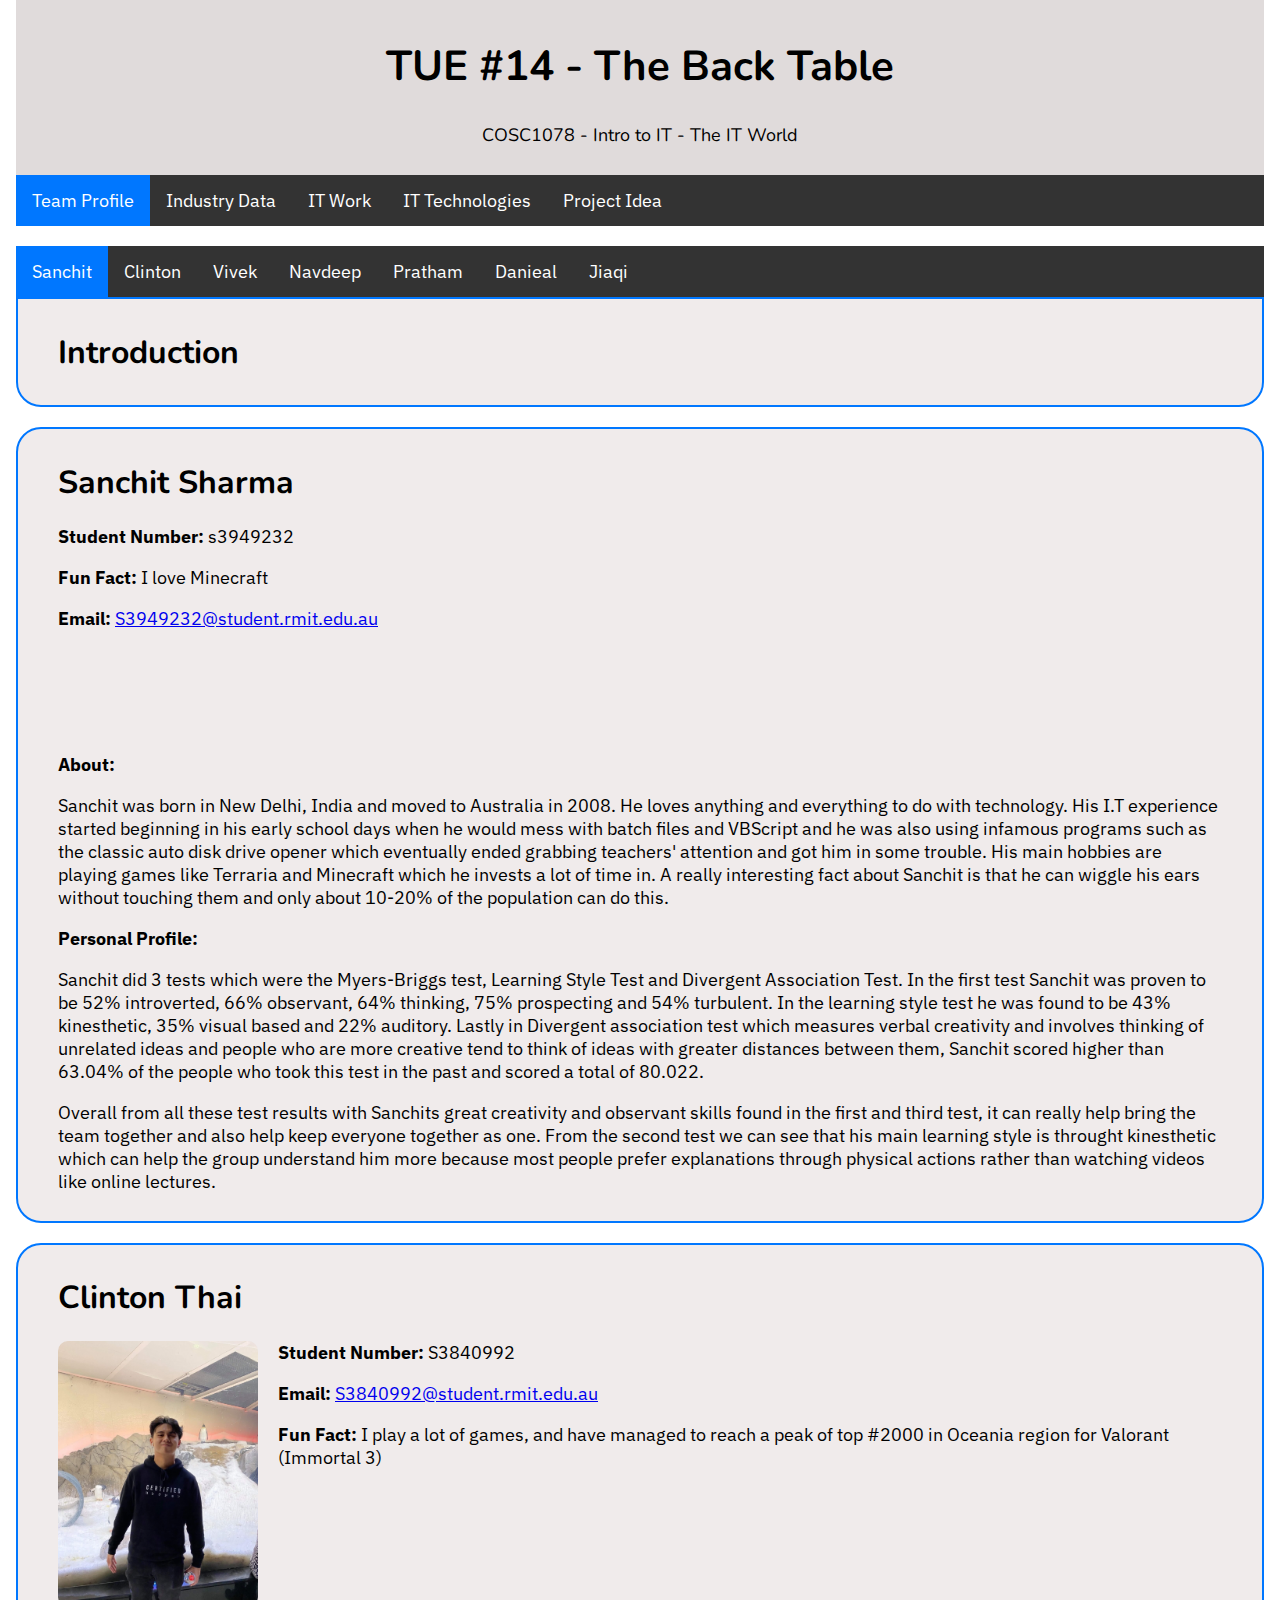
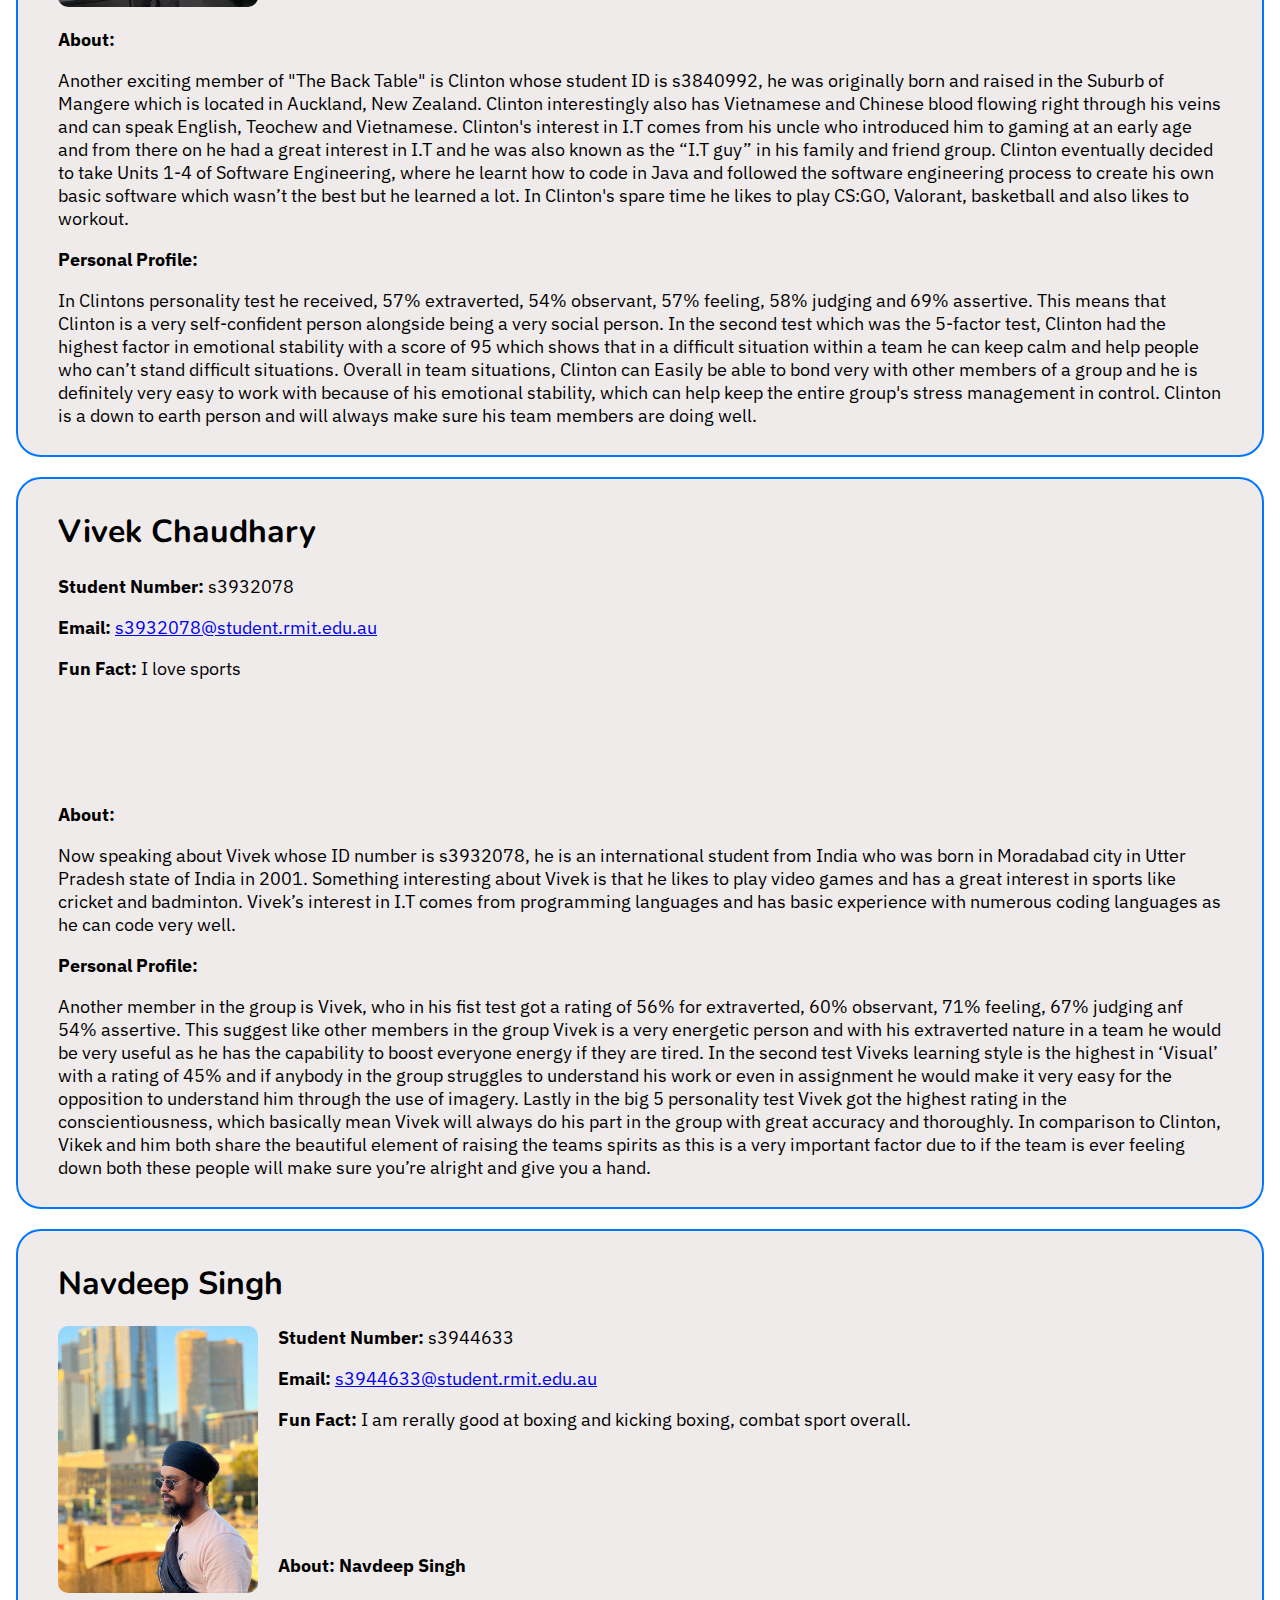
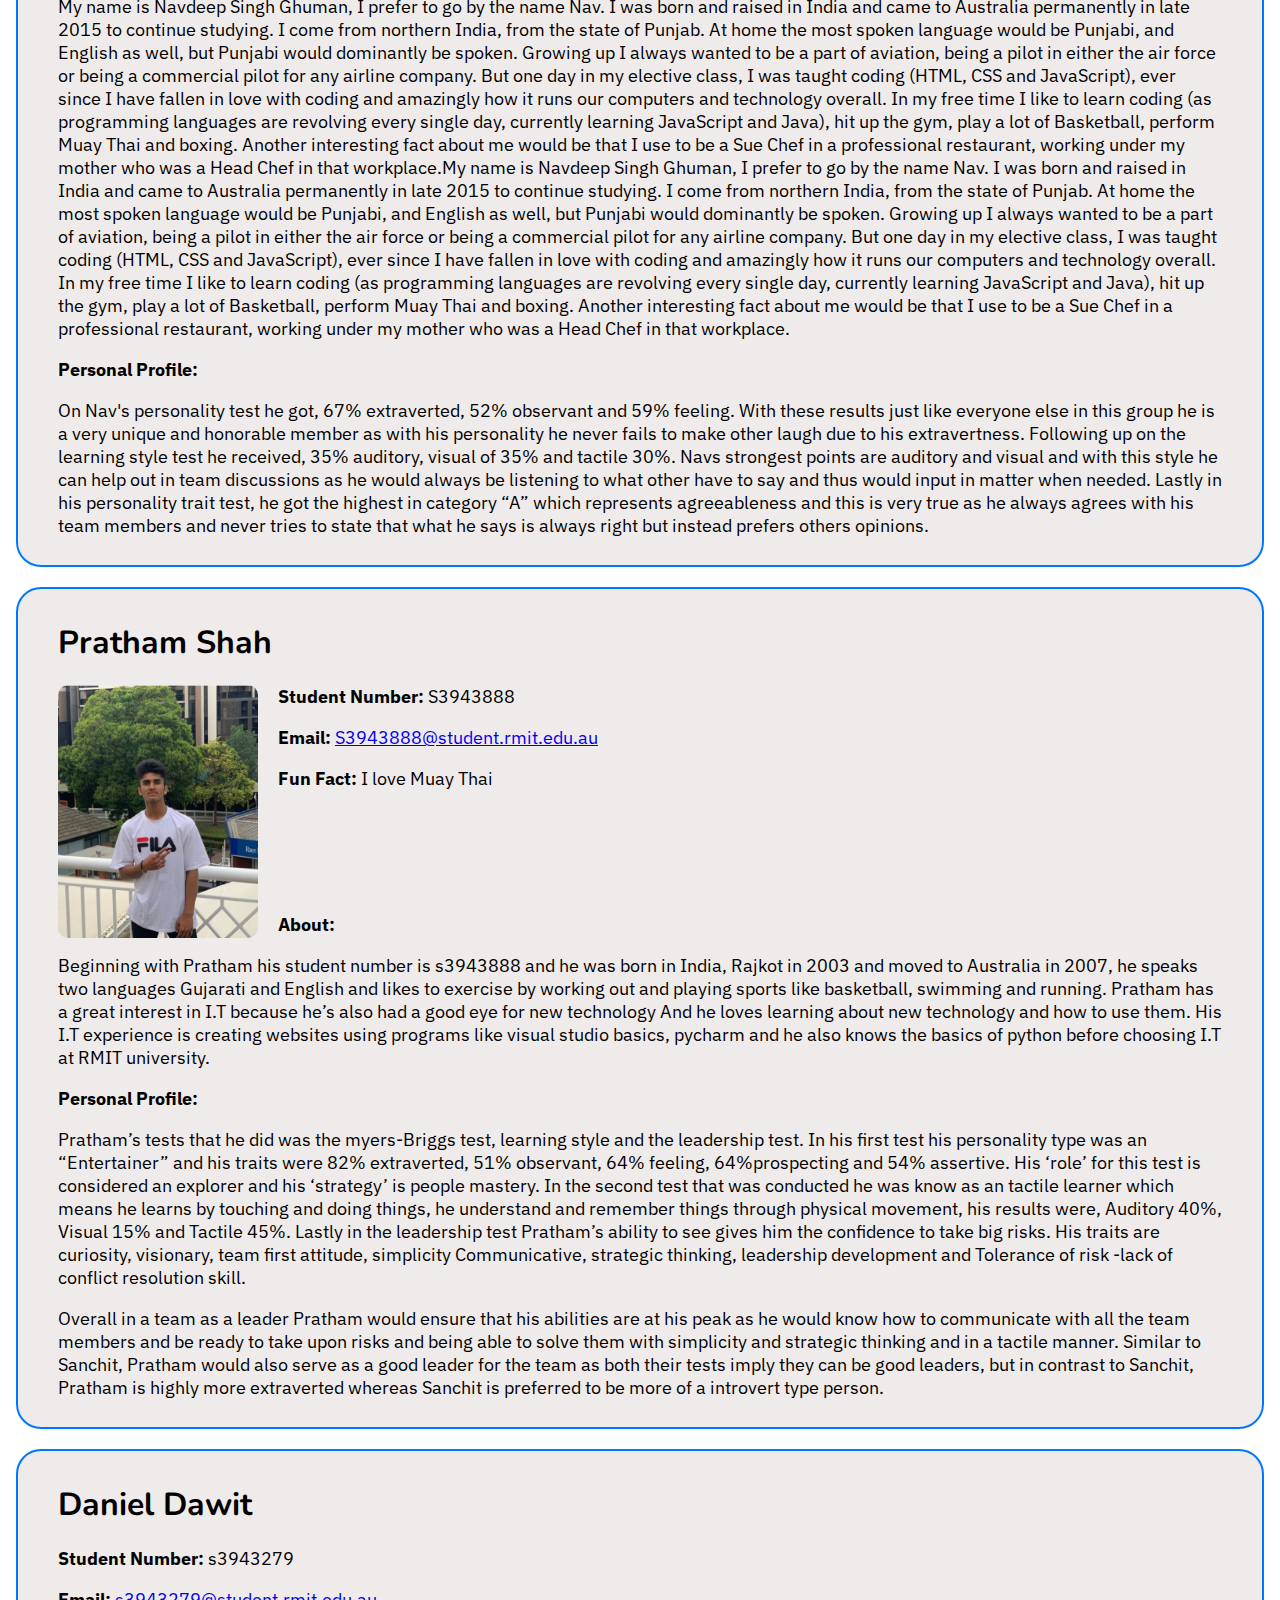
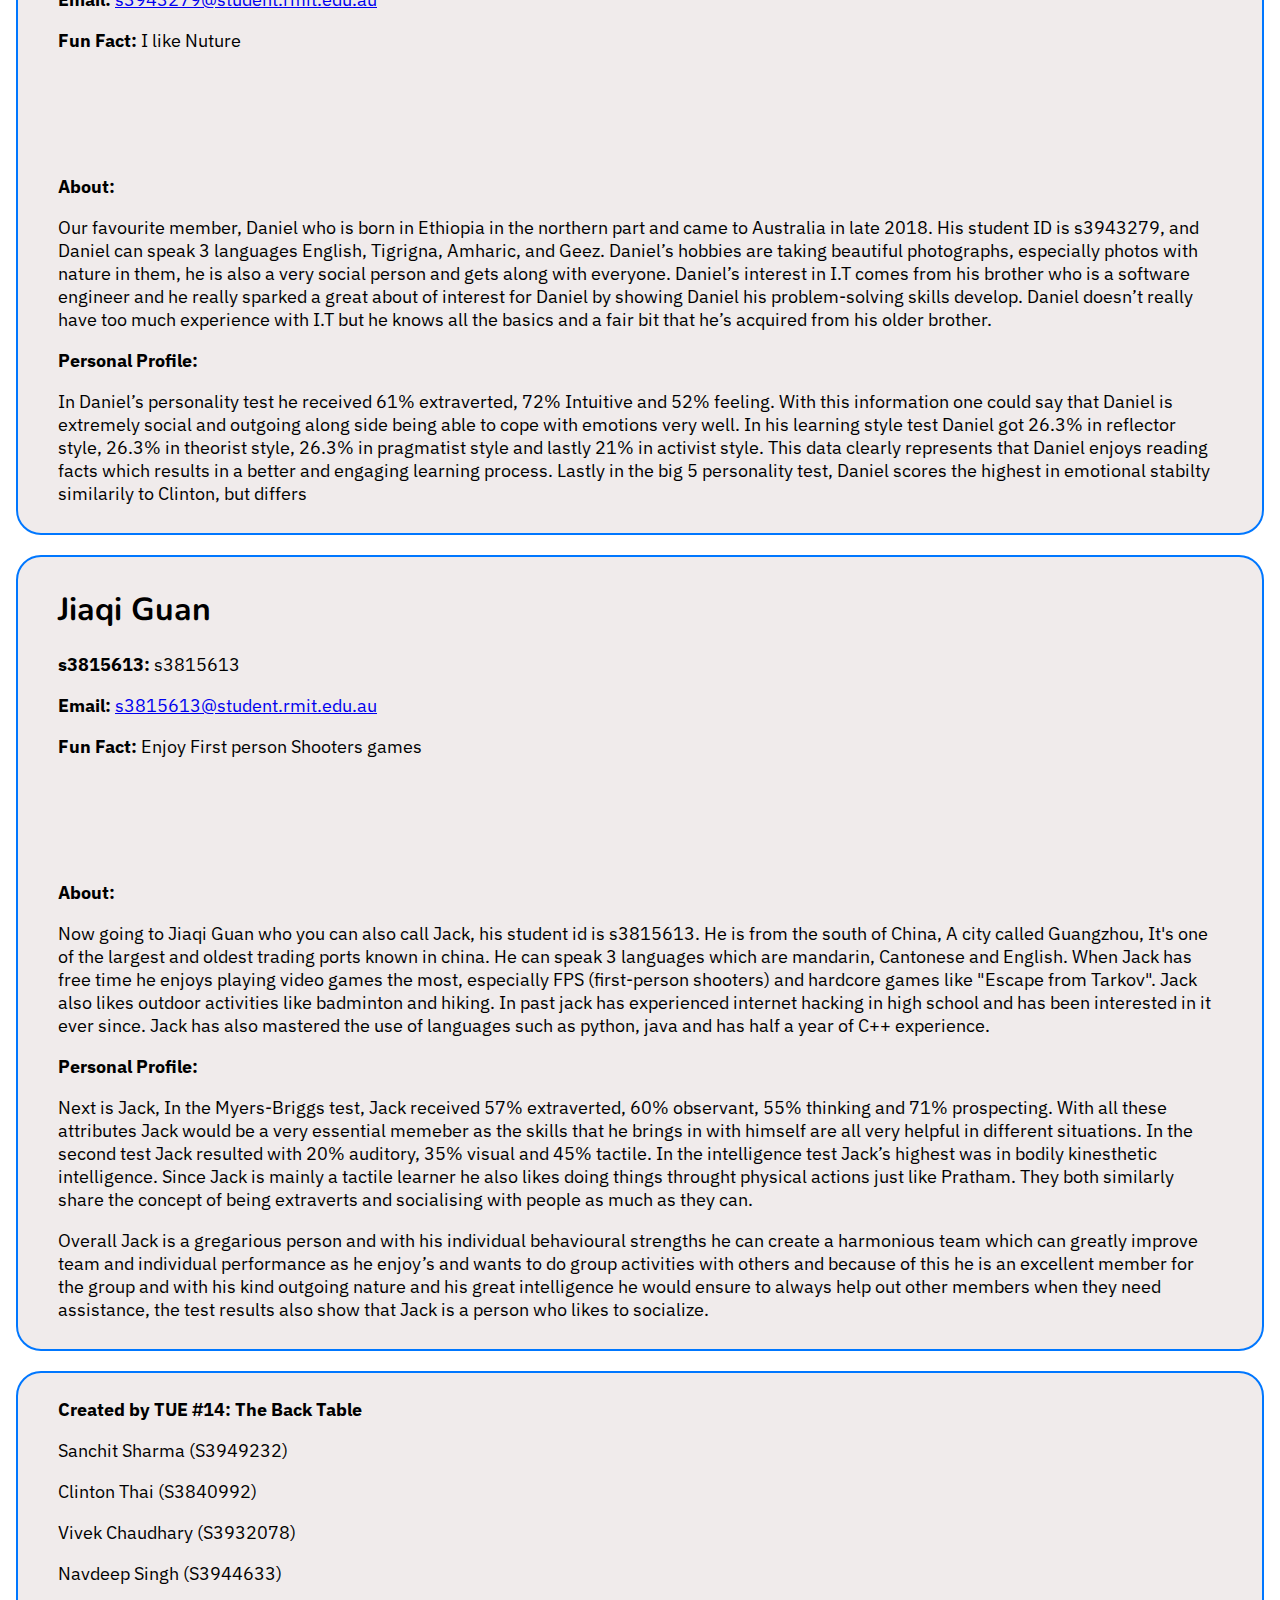
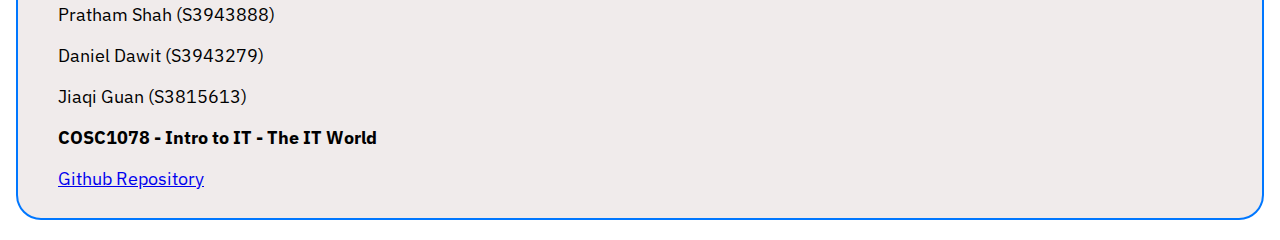
==== index.html @ 01d6b7cd "Merge branch 'main' of https://github.com/sanchits2003/INTROTOIT2" ====
<!DOCTYPE html>
<html lang="en">

<head>
    <meta charset="UTF-8">
    <meta http-equiv="X-UA-Compatible" content="IE=edge">
    <meta name="viewport" content="width=device-width, initial-scale=1.0">
    <link rel="preconnect" href="https://fonts.googleapis.com">
    <link rel="preconnect" href="https://fonts.gstatic.com" crossorigin>
    <link rel="icon" href="favicon.ico" type="image/x-icon" />
    <link href="https://fonts.googleapis.com/css2?family=Nunito:wght@200&display=swap" rel="stylesheet">
    <link href="https://fonts.googleapis.com/css2?family=IBM+Plex+Sans:wght@300&display=swap" rel="stylesheet">
    <script src="https://ajax.googleapis.com/ajax/libs/jquery/3.6.0/jquery.min.js"></script>

    <script src="script.js"></script>
    <link rel="stylesheet" href="style.css">
    <link rel="stylesheet" href="slideshow.css">
    <title>The IT World - Team Profile</title>
</head>

<body onload="scroll();">
    <div class="header">
        <h1 style="font-size: 1.5em;">TUE #14 - The Back Table</h1>
        <p class="subtitle">COSC1078 - Intro to IT - The IT World</p>
    </div>

    <ul class="navbar navul" id="top-menu">
        <li class="active navli"><a href="index.html">Team Profile</a></li>
        <li class="navli"><a href="industry-data.html">Industry Data</a></li>
        <li class="navli"><a href="it-work.html">IT Work</a></li>
        <li class="navli"><a href="it-technologies.html">IT Technologies</a></li>
        <li class="navli"><a href="project-idea.html">Project Idea</a></li>
    </ul>

    <ul class="contentnavbar navul sticky" id="content-menu">
        <li class="active navli"><a href="#sanchit">Sanchit</a></li>
        <li class="navli"><a href="#clinton">Clinton</a></li>
        <li class="navli"><a href="#vivek">Vivek</a></li>
        <li class="navli"><a href="#navdeep">Navdeep</a></li>
        <li class="navli"><a href="#pratham">Pratham</a></li>
        <li class="navli"><a href="#danieal">Danieal</a></li>
        <li class="navli"><a href="#jiaqi">Jiaqi</a></li>
    </ul>

    <div class="topcard" id="introduction">
        <h1>Introduction</h1>
        <!-- INTRODUCTION -->
        <p>



        </p>


    </div>

    <!-- SANCHIT -->
    <div class="card" id="sanchit">
        <h1> Sanchit Sharma</h1>
        <img src="img/sanchit.jpg" alt="" width="200px" id="picofme">
        <p><strong>Student Number: </strong>s3949232</p>
        <p><strong>Fun Fact: </strong> I love Minecraft </p>
        <p><strong>Email: </strong><a href="mailto:S3949232@student.rmit.edu.au">S3949232@student.rmit.edu.au</a></p>

        <br><br><br><br><br>
        <h2>About:</h2>

        <p> Sanchit was born in New Delhi, India and moved to Australia in 2008. He loves anything and everything to do
            with technology. His I.T experience started beginning in his early school days when he would mess with batch
            files and VBScript and he was also using infamous programs such as the classic auto disk drive opener which
            eventually ended grabbing teachers' attention and got him in some trouble. His main hobbies are playing
            games like Terraria and Minecraft which he invests a lot of time in. A really interesting fact about Sanchit
            is that he can wiggle his ears without touching them and only about 10-20% of the population can do this.
        </p>

        <h2>Personal Profile:</h2>
        <p> Sanchit did 3 tests which were the Myers-Briggs test, Learning Style Test and Divergent Association Test. In
            the first test Sanchit was proven to be 52% introverted, 66% observant, 64% thinking, 75% prospecting and
            54% turbulent. In the learning style test he was found to be 43% kinesthetic, 35% visual based and 22%
            auditory. Lastly in Divergent association test which measures verbal creativity and involves thinking of
            unrelated ideas and people who are more creative tend to think of ideas with greater distances between them,
            Sanchit scored higher than 63.04% of the people who took this test in the past and scored a total of 80.022.
        </p>

        <p> Overall from all these test results with Sanchits great creativity and observant skills found in the first
            and third test, it can really help bring the team together and also help keep everyone together as one. From
            the second test we can see that his main learning style is throught kinesthetic which can help the group
            understand him more because most people prefer explanations through physical actions rather than watching
            videos like online lectures. </p>


    </div>

    <!-- CLINTON -->
    <div class="card" id="clinton">
        <h1>Clinton Thai</h1>
        <img src="img/clinton.jpg" alt="" width="200px" id="picofme">
        <p><strong>Student Number: </strong>S3840992</p>
        <p><strong>Email: </strong><a href="mailto:S3840992@student.rmit.edu.au">S3840992@student.rmit.edu.au</a></p>
        <p><strong>Fun Fact: </strong>I play a lot of games, and have managed to reach a peak of top #2000 in Oceania
            region for Valorant (Immortal 3)</p>
        <br><br><br><br><br><br><br>
        <h2>About:</h2>


        <p> Another exciting member of "The Back Table" is Clinton whose student ID is s3840992, he was originally born
            and raised in the Suburb of Mangere which is located in Auckland, New Zealand. Clinton interestingly also
            has Vietnamese and Chinese blood flowing right through his veins and can speak English, Teochew and
            Vietnamese. Clinton's interest in I.T comes from his uncle who introduced him to gaming at an early age and
            from there on he had a great interest in I.T and he was also known as the “I.T guy” in his family and friend
            group. Clinton eventually decided to take Units 1-4 of Software Engineering, where he learnt how to code in
            Java and followed the software engineering process to create his own basic software which wasn’t the best
            but he learned a lot. In Clinton's spare time he likes to play CS:GO, Valorant, basketball and also likes to
            workout. </p>



        <h2>Personal Profile:</h2>

        <p> In Clintons personality test he received, 57% extraverted, 54% observant, 57% feeling, 58% judging and 69%
            assertive. This means that Clinton is a very self-confident person alongside being a very social person. In
            the second test which was the 5-factor test, Clinton had the highest factor in emotional stability with a
            score of 95 which shows that in a difficult situation within a team he can keep calm and help people who
            can’t stand difficult situations. Overall in team situations, Clinton can Easily be able to bond very with
            other members of a group and he is definitely very easy to work with because of his emotional stability,
            which can help keep the entire group's stress management in control. Clinton is a down to earth person and
            will always make sure his team members are doing well. </p>


    </div>

    <!-- VIVEK -->
    <div class="card" id="vivek">
        <h1>Vivek Chaudhary</h1>
        <img src="img/vivek.jpg" alt="" width="200px" id="picofme">
        <p><strong>Student Number: </strong>s3932078</p>
        <p><strong>Email: </strong><a href="mailto:s3932078@student.rmit.edu.au">s3932078@student.rmit.edu.au</a></p>
        <p><strong>Fun Fact: </strong> I love sports </p>
        <br><br><br><br><br>
        <h2>About: </h2>

        <p> Now speaking about Vivek whose ID number is s3932078, he is an international student from India who was born
            in Moradabad city in Utter Pradesh state of India in 2001. Something interesting about Vivek is that he
            likes to play video games and has a great interest in sports like cricket and badminton. Vivek’s interest in
            I.T comes from programming languages and has basic experience with numerous coding languages as he can code
            very well. </p>



        <h2>Personal Profile:</h2>

        <p> Another member in the group is Vivek, who in his fist test got a rating of 56% for extraverted, 60%
            observant, 71% feeling, 67% judging anf 54% assertive. This suggest like other members in the group Vivek is
            a very energetic person and with his extraverted nature in a team he would be very useful as he has the
            capability to boost everyone energy if they are tired. In the second test Viveks learning style is the
            highest in ‘Visual’ with a rating of 45% and if anybody in the group struggles to understand his work or
            even in assignment he would make it very easy for the opposition to understand him through the use of
            imagery. Lastly in the big 5 personality test Vivek got the highest rating in the conscientiousness, which
            basically mean Vivek will always do his part in the group with great accuracy and thoroughly. In comparison
            to Clinton, Vikek and him both share the beautiful element of raising the teams spirits as this is a very
            important factor due to if the team is ever feeling down both these people will make sure you’re alright and
            give you a hand. </p>


    </div>

    <!-- NAV -->
    <div class="card" id="navdeep">
        <h1>Navdeep Singh</h1>
        <img src="img/navdeep.jpg" alt="" width="200px" id="picofme">
        <p><strong>Student Number: </strong>s3944633</p>
        <p><strong>Email: </strong><a href="mailto:s3944633@student.rmit.edu.au">s3944633@student.rmit.edu.au</a></p>
        <p><strong>Fun Fact: </strong>I am rerally good at boxing and kicking boxing, combat sport overall.</p>
        <br><br><br><br><br>
        <h2>About: Navdeep Singh</h2>

        <p> My name is Navdeep Singh Ghuman, I prefer to go by the name Nav. I was born and raised in India and came to
            Australia permanently in late 2015 to continue studying. I come from northern India, from the state of
            Punjab. At home the most spoken language would be Punjabi, and English as well, but Punjabi would dominantly
            be spoken. Growing up I always wanted to be a part of aviation, being a pilot in either the air force or
            being a commercial pilot for any airline company. But one day in my elective class, I was taught coding
            (HTML, CSS and JavaScript), ever since I have fallen in love with coding and amazingly how it runs our
            computers and technology overall. In my free time I like to learn coding (as programming languages are
            revolving every single day, currently learning JavaScript and Java), hit up the gym, play a lot of
            Basketball, perform Muay Thai and boxing. Another interesting fact about me would be that I use to be a Sue
            Chef in a professional restaurant, working under my mother who was a Head Chef in that workplace.My name is
            Navdeep Singh Ghuman, I prefer to go by the name Nav. I was born and raised in India and came to Australia
            permanently in late 2015 to continue studying. I come from northern India, from the state of Punjab. At home
            the most spoken language would be Punjabi, and English as well, but Punjabi would dominantly be spoken.
            Growing up I always wanted to be a part of aviation, being a pilot in either the air force or being a
            commercial pilot for any airline company. But one day in my elective class, I was taught coding (HTML, CSS
            and JavaScript), ever since I have fallen in love with coding and amazingly how it runs our computers and
            technology overall. In my free time I like to learn coding (as programming languages are revolving every
            single day, currently learning JavaScript and Java), hit up the gym, play a lot of Basketball, perform Muay
            Thai and boxing. Another interesting fact about me would be that I use to be a Sue Chef in a professional
            restaurant, working under my mother who was a Head Chef in that workplace. </p>


        <h2>Personal Profile:</h2>

        <p> On Nav's personality test he got, 67% extraverted, 52% observant and 59% feeling. With these results just
            like everyone else in this group he is a very unique and honorable member as with his personality he never
            fails to make other laugh due to his extravertness. Following up on the learning style test he received, 35%
            auditory, visual of 35% and tactile 30%. Navs strongest points are auditory and visual and with this style
            he can help out in team discussions as he would always be listening to what other have to say and thus would
            input in matter when needed. Lastly in his personality trait test, he got the highest in category “A” which
            represents agreeableness and this is very true as he always agrees with his team members and never tries to
            state that what he says is always right but instead prefers others opinions. </p>


    </div>

    <!-- PRATHAM -->
    <div class="card" id="pratham">
        <h1>Pratham Shah</h1>
        <img src="img/Pratham.jpeg" alt="" width="200px" id="picofme">
        <p><strong>Student Number: </strong>S3943888</p>
        <p><strong>Email: </strong><a href="mailto:S3943888@student.rmit.edu.au">S3943888@student.rmit.edu.au</a></p>
        <p><strong>Fun Fact: </strong> I love Muay Thai </p>
        <br><br><br><br><br>
        <h2>About:</h2>
        <p> Beginning with Pratham his student number is s3943888 and he was born in India, Rajkot in 2003 and moved to
            Australia in 2007, he speaks two languages Gujarati and English and likes to exercise by working out and
            playing sports like basketball, swimming and running. Pratham has a great interest in I.T because he’s also
            had a good eye for new technology And he loves learning about new technology and how to use them. His I.T
            experience is creating websites using programs like visual studio basics, pycharm and he also knows the
            basics of python before choosing I.T at RMIT university.</p>



        <h2>Personal Profile:</h2>

        <p> Pratham’s tests that he did was the myers-Briggs test, learning style and the leadership test. In his first
            test his personality type was an “Entertainer” and his traits were 82% extraverted, 51% observant, 64%
            feeling, 64%prospecting and 54% assertive. His ‘role’ for this test is considered an explorer and his
            ‘strategy’ is people mastery. In the second test that was conducted he was know as an tactile learner which
            means he learns by touching and doing things, he understand and remember things through physical movement,
            his results were, Auditory 40%, Visual 15% and Tactile 45%. Lastly in the leadership test Pratham’s ability
            to see gives him the confidence to take big risks. His traits are curiosity, visionary, team first attitude,
            simplicity Communicative, strategic thinking, leadership development and Tolerance of risk -lack of conflict
            resolution skill. </p>

        <p> Overall in a team as a leader Pratham would ensure that his abilities are at his peak as he would know how
            to communicate with all the team members and be ready to take upon risks and being able to solve them with
            simplicity and strategic thinking and in a tactile manner. Similar to Sanchit, Pratham would also serve as a
            good leader for the team as both their tests imply they can be good leaders, but in contrast to Sanchit,
            Pratham is highly more extraverted whereas Sanchit is preferred to be more of a introvert type person. </p>


    </div>

    <!-- DANI -->
    <div class="card" id="danieal">
        <h1>Daniel Dawit</h1>
        <img src="img/danieal.jpg" alt="" width="200px" id="picofme">
        <p><strong>Student Number: </strong>s3943279</p>
        <p><strong>Email: </strong><a href="mailto:s3943279@student.rmit.edu.au">s3943279@student.rmit.edu.au</a></p>
        <p><strong>Fun Fact: </strong> I like Nuture </p>
        <br><br><br><br><br>
        <h2>About:</h2>
        <p>
            Our favourite member, Daniel who is born in Ethiopia in the northern part and came to Australia in late
            2018. His student ID is s3943279, and Daniel can speak 3 languages English, Tigrigna, Amharic, and Geez.
            Daniel’s hobbies are taking beautiful photographs, especially photos with nature in them, he is also a very
            social person and gets along with everyone. Daniel’s interest in I.T comes from his brother who is a
            software engineer and he really sparked a great about of interest for Daniel by showing Daniel his
            problem-solving skills develop. Daniel doesn’t really have too much experience with I.T but he knows all the
            basics and a fair bit that he’s acquired from his older brother.


        </p>
        <h2>Personal Profile:</h2>
        <p>
            In Daniel’s personality test he received 61% extraverted, 72% Intuitive and 52% feeling. With this
            information one could say that Daniel is extremely social and outgoing along side being able to cope with
            emotions very well. In his learning style test Daniel got 26.3% in reflector style, 26.3% in theorist style,
            26.3% in pragmatist style and lastly 21% in activist style. This data clearly represents that Daniel enjoys
            reading facts which results in a better and engaging learning process. Lastly in the big 5 personality test,
            Daniel scores the highest in emotional stabilty similarily to Clinton, but differs
        </p>
    </div>



    <!-- JACK -->
    <div class="card" id="jiaqi">
        <h1> Jiaqi Guan </h1>
        <img src="img/jiaqi.jpg" alt="" width="200px" id="picofme">
        <p><strong> s3815613: </strong>s3815613</p>
        <p><strong>Email: </strong><a href="mailto: s3815613@student.rmit.edu.au">s3815613@student.rmit.edu.au</a></p>
        <p><strong>Fun Fact: </strong> Enjoy First person Shooters games </p>
        <br><br><br><br><br>
        <h2>About:</h2>

        <p> Now going to Jiaqi Guan who you can also call Jack, his student id is s3815613. He is from the south of
            China, A city called Guangzhou, It's one of the largest and oldest trading ports known in china. He can
            speak 3 languages which are mandarin, Cantonese and English. When Jack has free time he enjoys playing video
            games the most, especially FPS (first-person shooters) and hardcore games like "Escape from Tarkov". Jack
            also likes outdoor activities like badminton and hiking. In past jack has experienced internet hacking in
            high school and has been interested in it ever since. Jack has also mastered the use of languages such as
            python, java and has half a year of C++ experience. </p>

        <h2>Personal Profile:</h2>

        <p> Next is Jack, In the Myers-Briggs test, Jack received 57% extraverted, 60% observant, 55% thinking and 71%
            prospecting. With all these attributes Jack would be a very essential memeber as the skills that he brings
            in with himself are all very helpful in different situations. In the second test Jack resulted with 20%
            auditory, 35% visual and 45% tactile. In the intelligence test Jack’s highest was in bodily kinesthetic
            intelligence. Since Jack is mainly a tactile learner he also likes doing things throught physical actions
            just like Pratham. They both similarly share the concept of being extraverts and socialising with people as
            much as they can. </p>

        <p> Overall Jack is a gregarious person and with his individual behavioural strengths he can create a harmonious
            team which can greatly improve team and individual performance as he enjoy’s and wants to do group
            activities with others and because of this he is an excellent member for the group and with his kind
            outgoing nature and his great intelligence he would ensure to always help out other members when they need
            assistance, the test results also show that Jack is a person who likes to socialize. </p>
    </div>

    <div class="card" id="footer">
        <h2>Created by TUE #14: The Back Table</h2>
        <p>Sanchit Sharma (S3949232)</p>
        <p>Clinton Thai (S3840992)</p>
        <p>Vivek Chaudhary (S3932078)</p>
        <p>Navdeep Singh (S3944633)</p>
        <p>Pratham Shah (S3943888)</p>
        <p>Daniel Dawit (S3943279)</p>
        <p>Jiaqi Guan (S3815613)</p>
        <h2>COSC1078 - Intro to IT - The IT World</h2>
        <p><a href="https://github.com/sanchits2003/INTROTOIT2">Github Repository</a></p>
    </div>
</body>

</html>
---- style.css ----
body {
    /* font-size: 28px; */
    margin: 0px;


}

h1 {
    font-family: 'Nunito', sans-serif;
}

.navul {
    list-style-type: none;
    margin: 0;
    padding: 0;
    overflow: hidden;
    background-color: #333;
    top: 0;
}

.sticky {
    position: -webkit-sticky;
    /* Safari */
    position: sticky;
}

.contentnavbar {
    font-family: 'Nunito', sans-serif;

    /* border-radius: 25px 25px 0px 0px; */
    z-index: 1;
    margin-top: 20px;
    margin-left: 16px;
    margin-right: 16px;
}

.navli {
    float: left;
}

.navli a {
    display: block;
    color: white;
    text-align: center;
    padding: 14px 16px;
    text-decoration: none;
}

li a:hover {
    background-color: #111;
}

.active {
    background-color: #0077ff;
}

.header {
    text-align: center;
    font-family: 'Nunito', sans-serif;
    background-color: rgb(224, 219, 219);
    padding: 10px;
    font-size: 28px;
    /* border-top-left-radius: 25px; */
    /* border-top-right-radius: 25px; */
    /* margin-bottom: 10px; */
    margin-left: 16px;
    margin-right: 16px;
}

.navbar {
    font-family: 'Nunito', sans-serif;

    /* border-bottom-left-radius: 25px; */
    /* border-bottom-right-radius: 25px; */
    z-index: 1;
    margin-left: 16px;
    margin-right: 16px;
}

.personalnavbar {
    font-family: 'Nunito', sans-serif;
    border-radius: 10px;
    width: 598px;
    background-color: rgb(139, 139, 139);
}

.personalactive {
    background-color: rgb(78, 78, 78);
}

.card {
    background-color: rgb(240, 235, 235);
    padding: 10px 40px 10px 40px;
    border-radius: 25px;
    border: 2px solid #0077ff;
    margin: 20px 16px 0px 16px;
    overflow: auto;

}

.topcard {
    background-color: rgb(240, 235, 235);
    padding: 10px 40px 10px 40px;
    border-radius: 0px 0px 25px 25px;
    border: 2px solid #0077ff;
    margin: 0px 16px 0px 16px;
    overflow: auto;

}

#footer {
    margin-bottom: 20px;
}

p {
    font-family: 'IBM Plex Sans', sans-serif;
    font-size: 18px;
}

.nGY2GThumbnailImageTitle {
    font-family: 'IBM Plex Sans', sans-serif;
    font-size: 18px;
    background: rgba(34, 34, 34, .75) !important;
}

li {
    font-family: 'IBM Plex Sans', sans-serif;
    font-size: 18px;
}

h2 {
    font-family: 'IBM Plex Sans', sans-serif;
    font-size: 18px;
}

.subtitle {
    font-family: 'Nunito', sans-serif;
}

#picofme {
    float: left;
    margin-right: 20px;
    border-radius: 10px;
}

.personalityimage {
    float: left;
    margin-right: 20px;
    border-radius: 10px;
    margin-bottom: 20px;
}

#careerpath {
    border-radius: 10px;
}
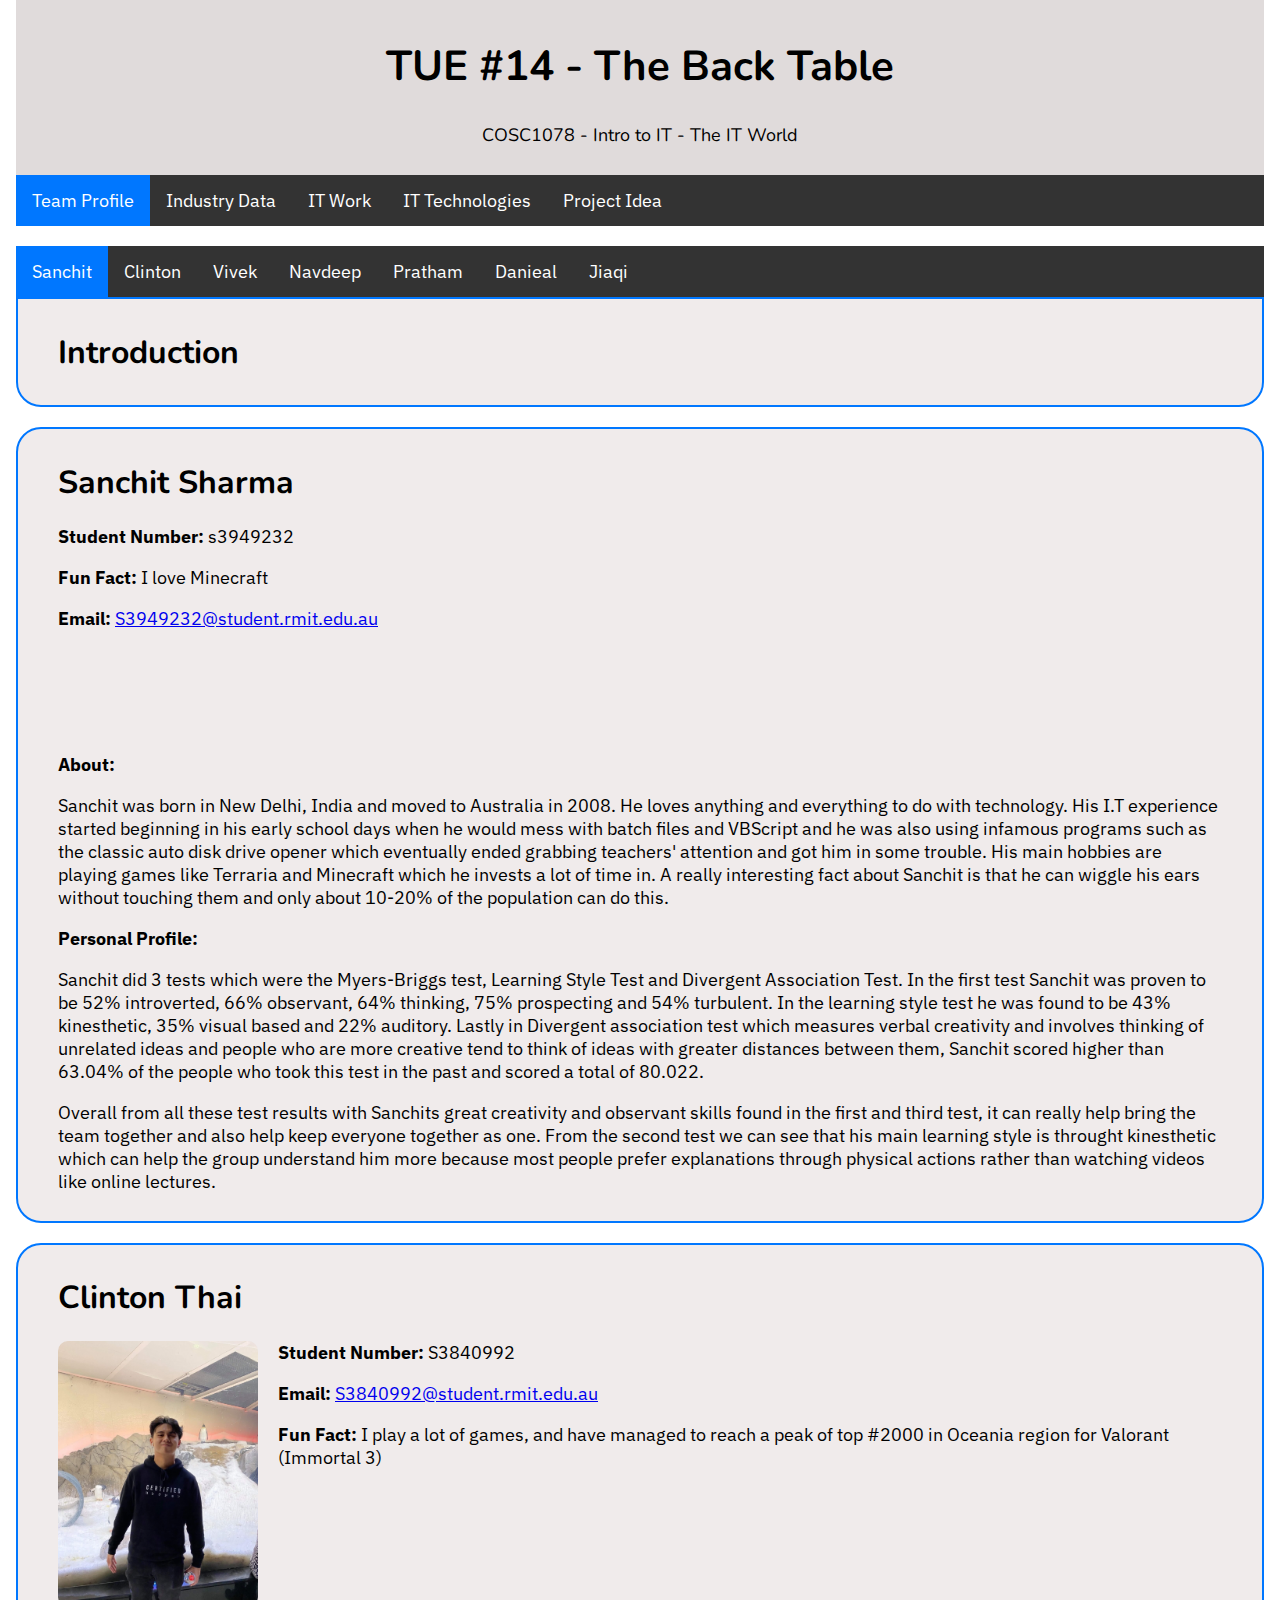
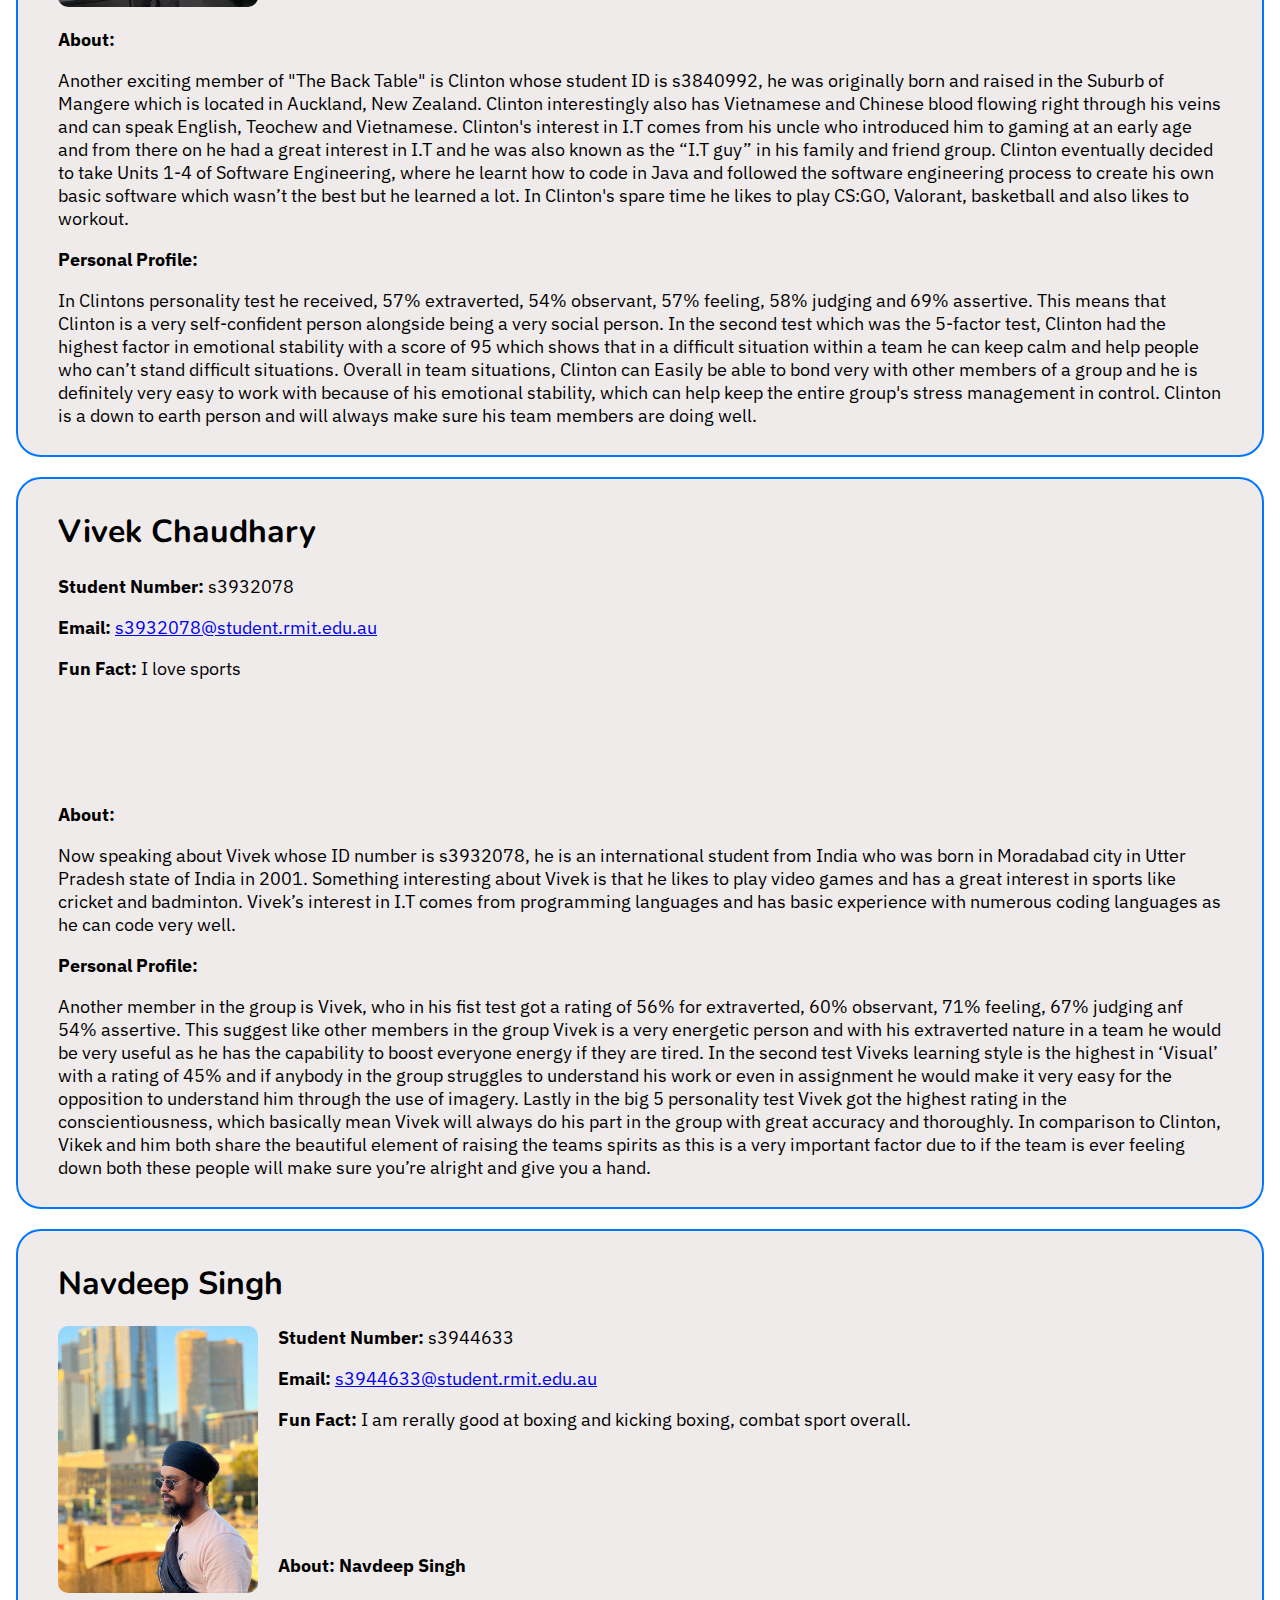
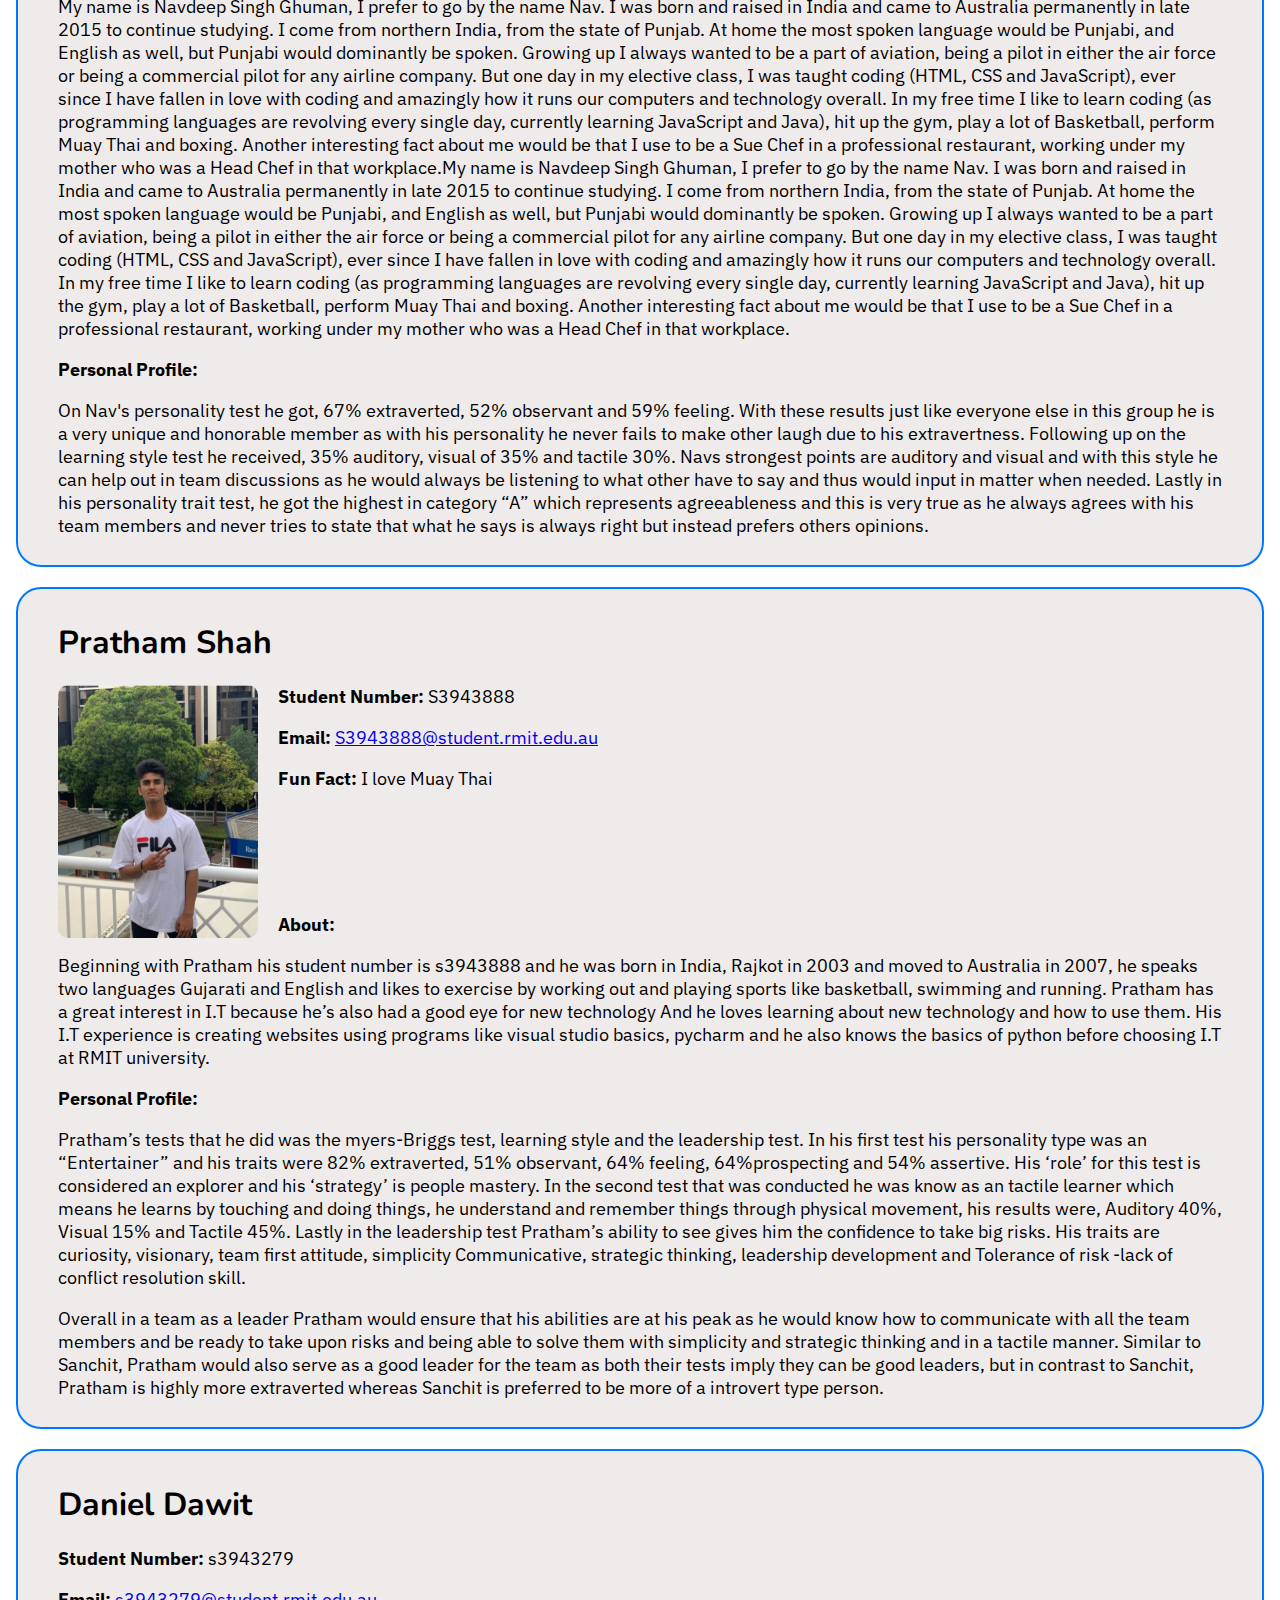
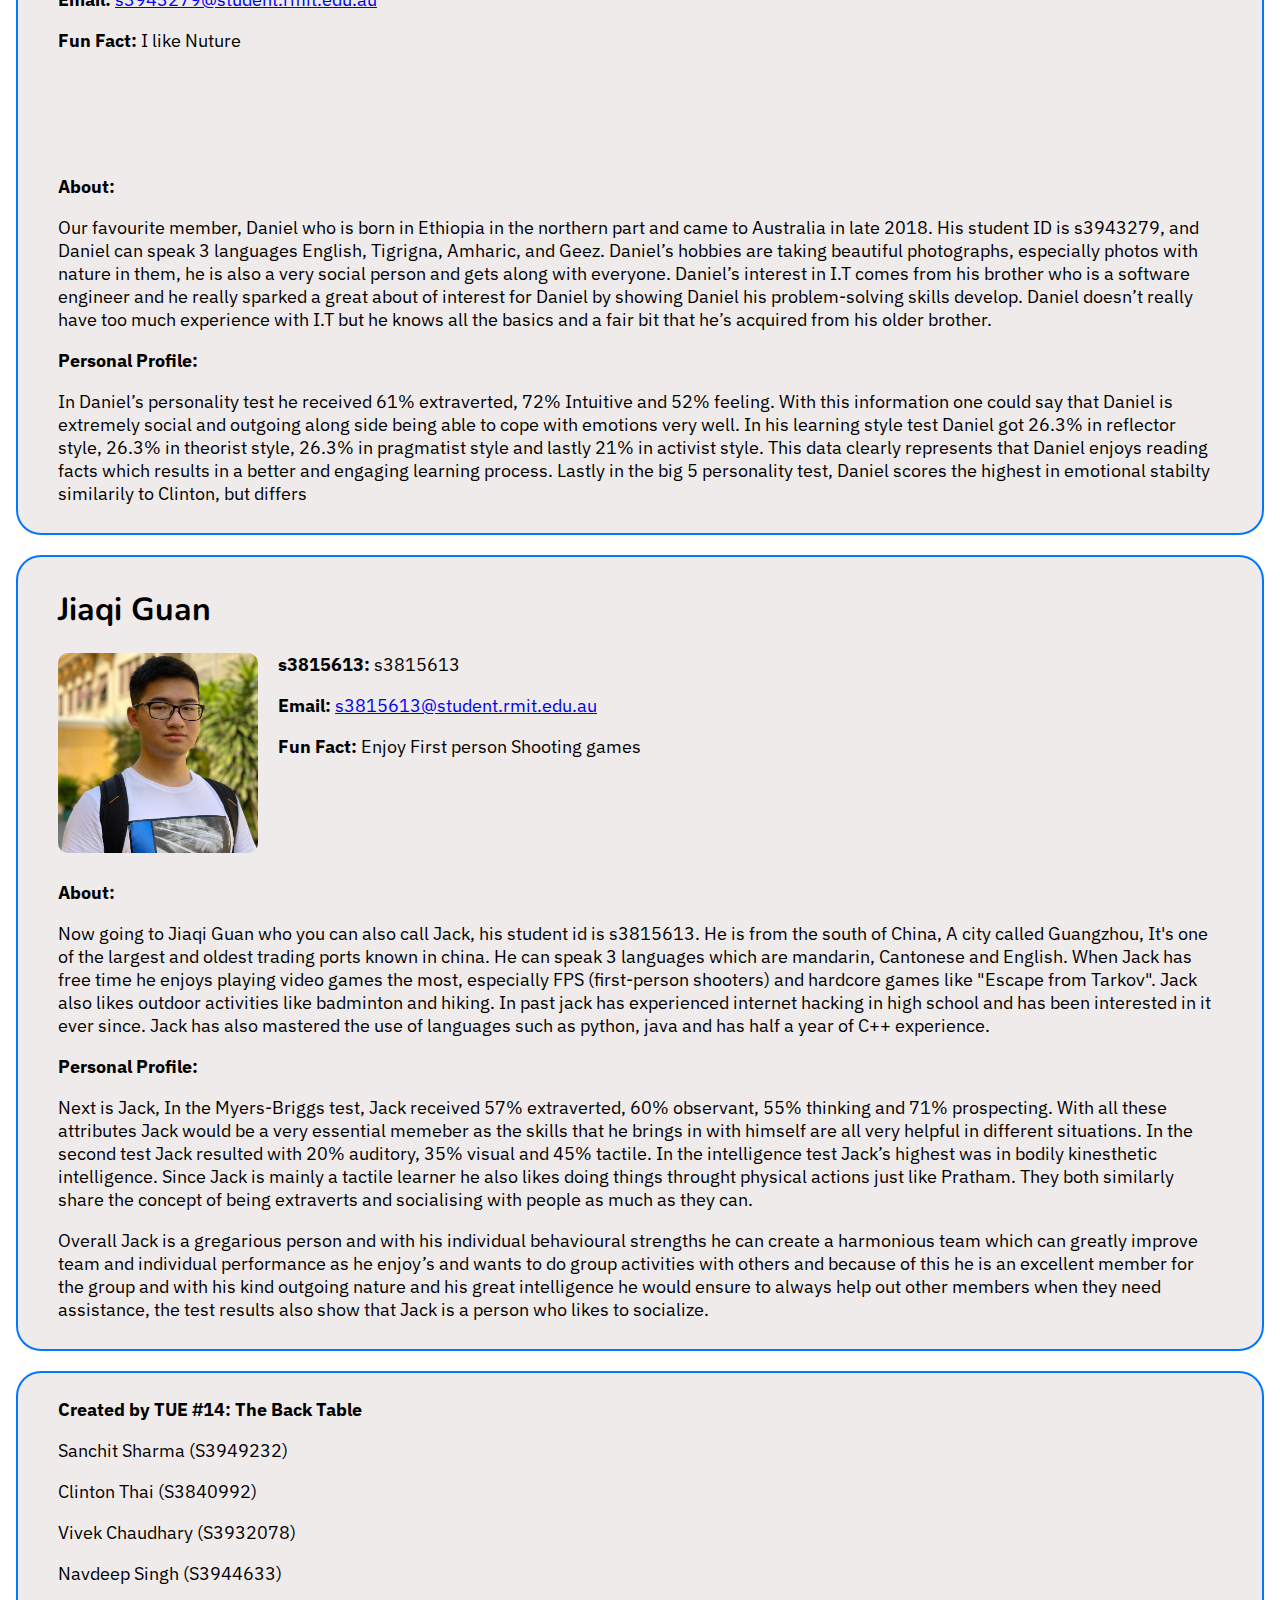
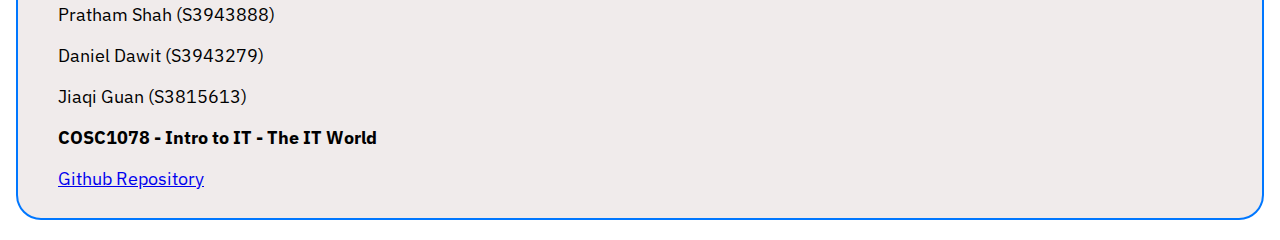
==== commit a68642a7: "video" ====
--- a/index.html
+++ b/index.html
@@ -285,10 +285,10 @@
     <!-- JACK -->
     <div class="card" id="jiaqi">
         <h1> Jiaqi Guan </h1>
-        <img src="img/jiaqi.jpg" alt="" width="200px" id="picofme">
+        <img src="img/Jiaqi.jpg" alt="" width="200px" id="picofme">
         <p><strong> s3815613: </strong>s3815613</p>
         <p><strong>Email: </strong><a href="mailto: s3815613@student.rmit.edu.au">s3815613@student.rmit.edu.au</a></p>
-        <p><strong>Fun Fact: </strong> Enjoy First person Shooters games </p>
+        <p><strong>Fun Fact: </strong> Enjoy First person Shooting games </p>
         <br><br><br><br><br>
         <h2>About:</h2>
 
@@ -331,4 +331,4 @@
     </div>
 </body>
 
-</html>+</html>
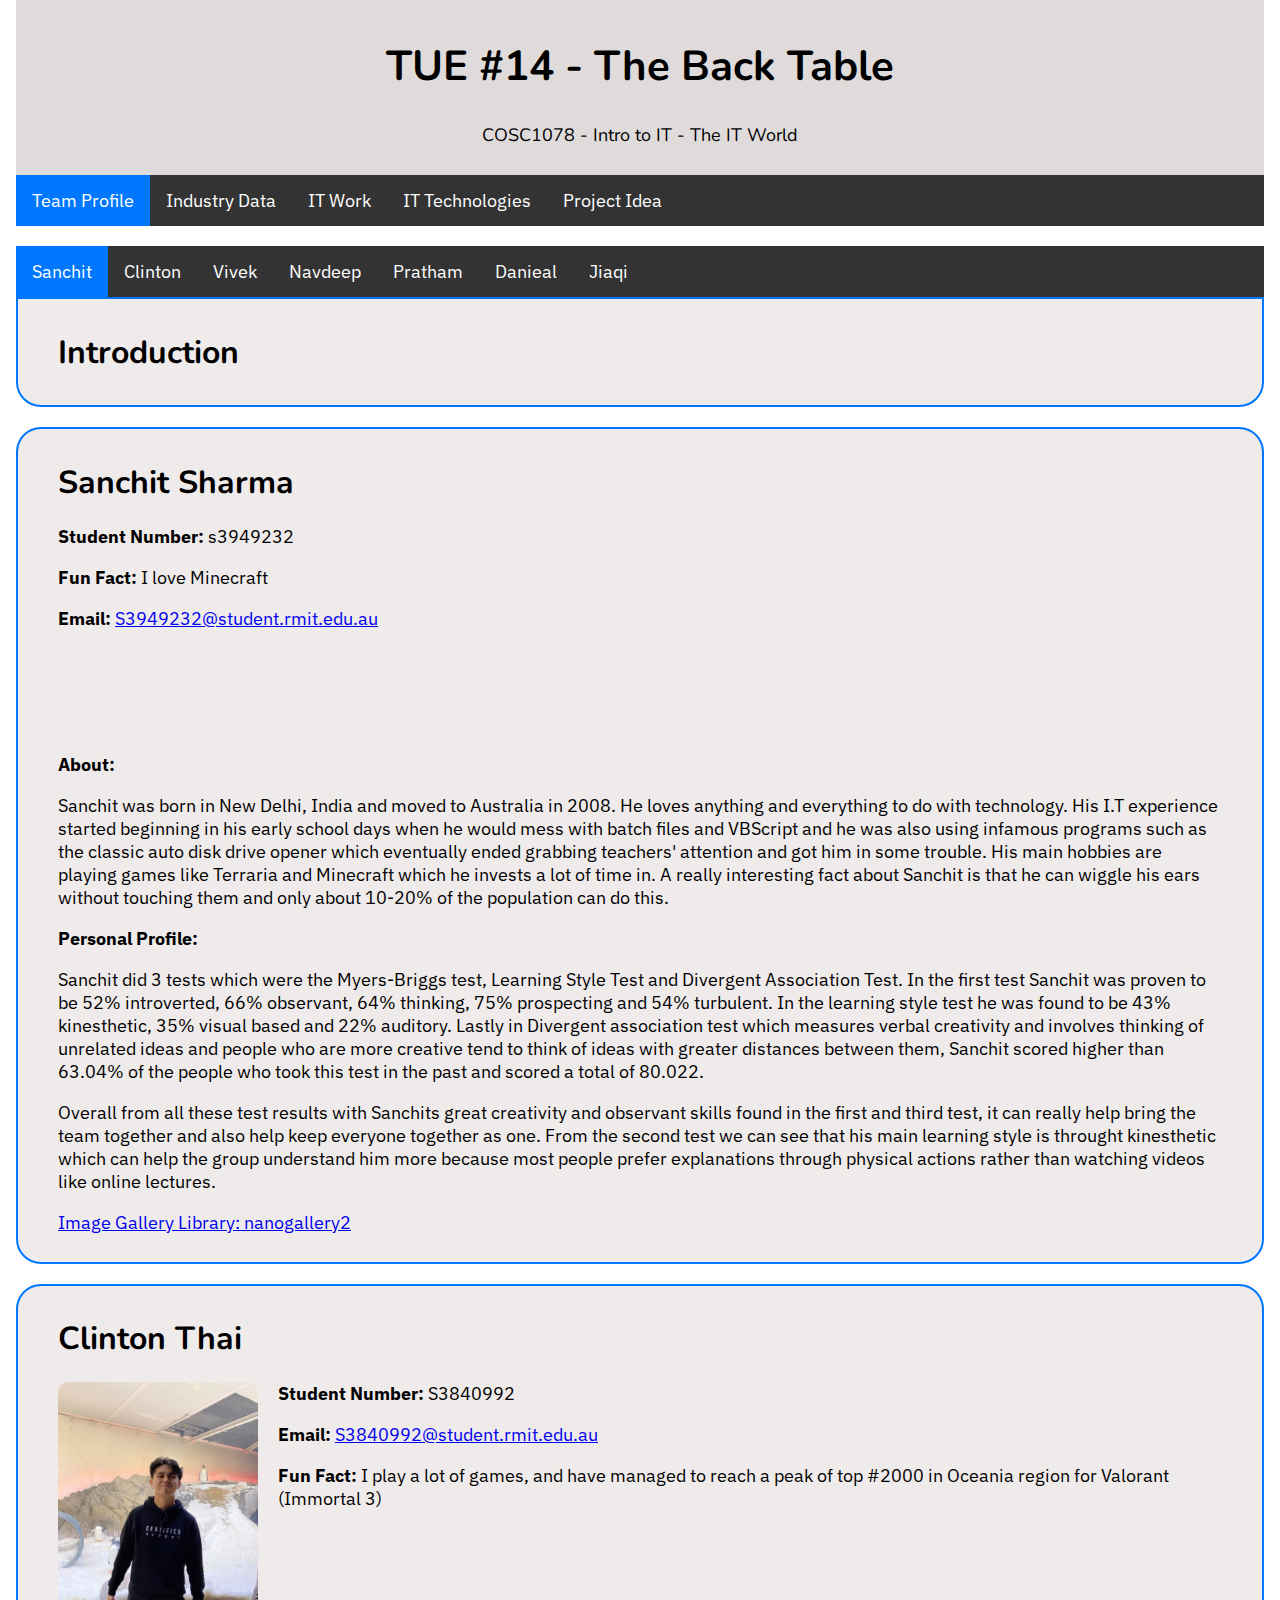
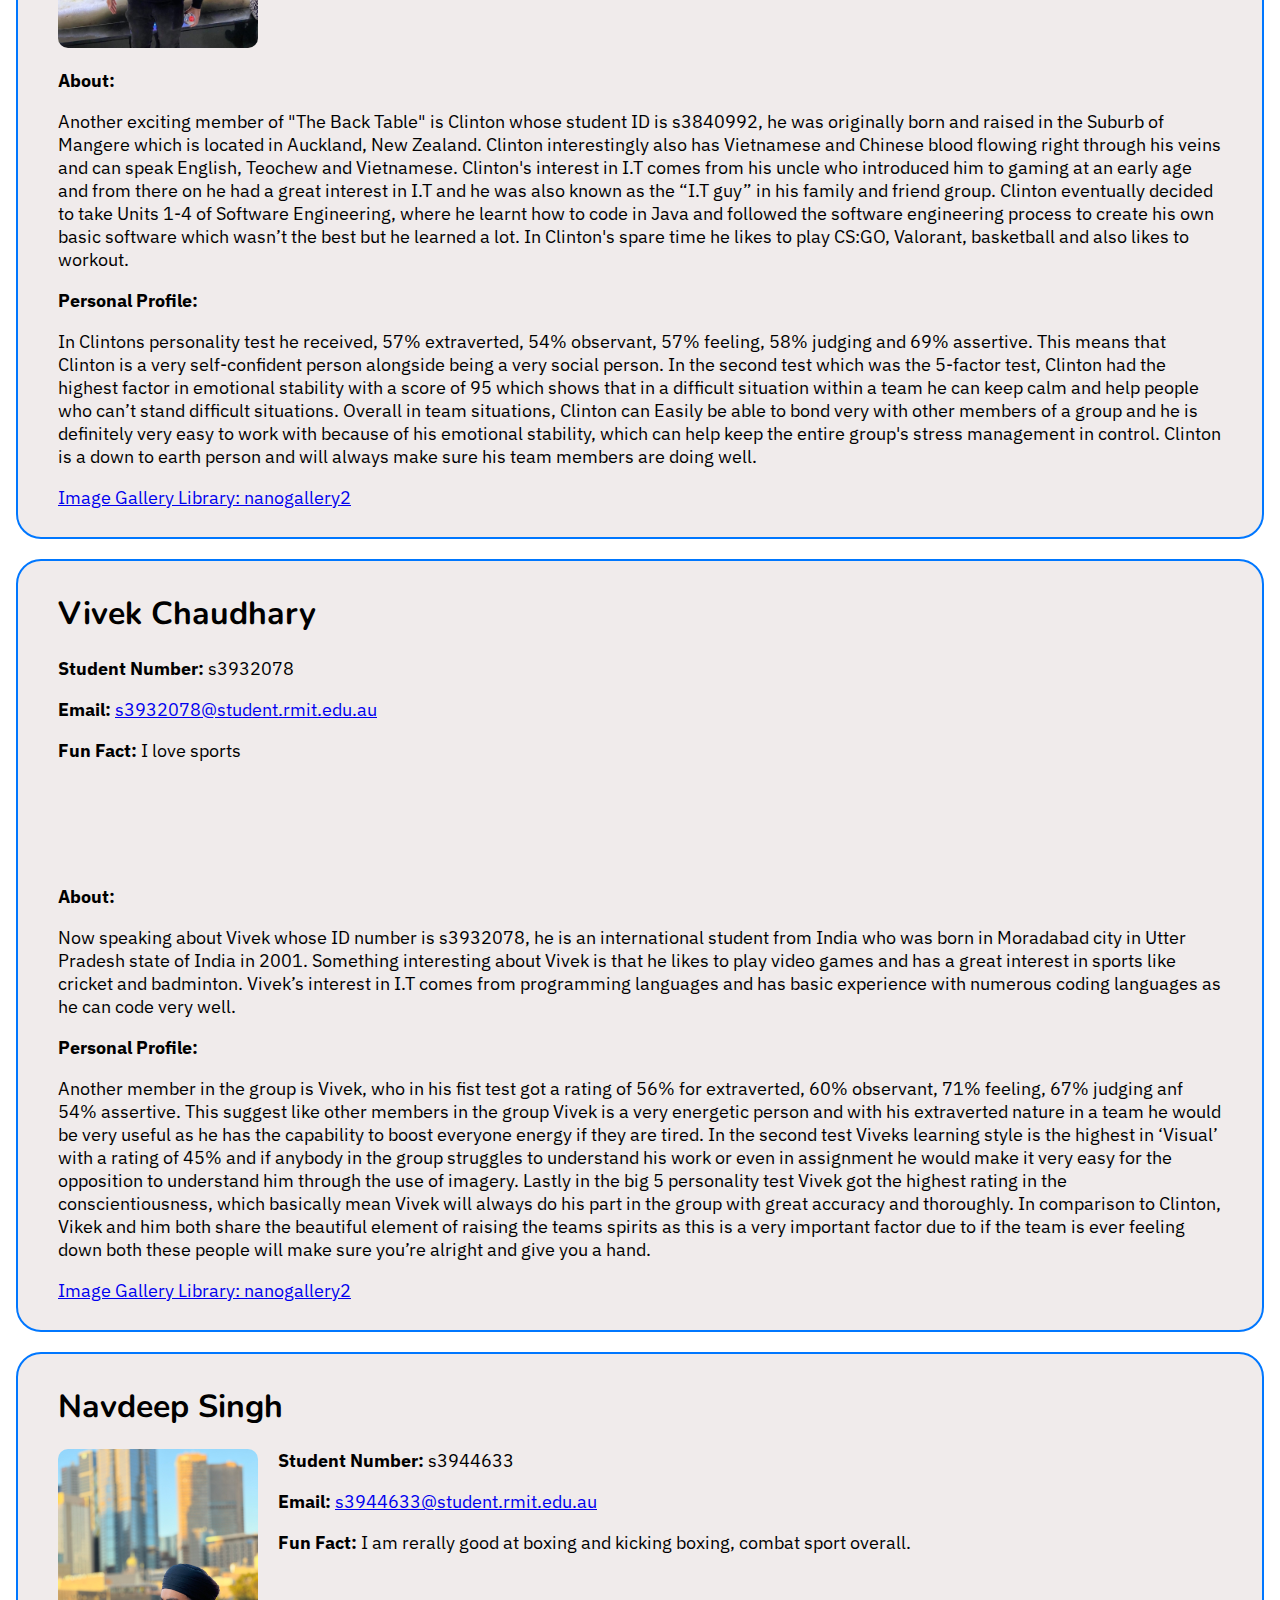
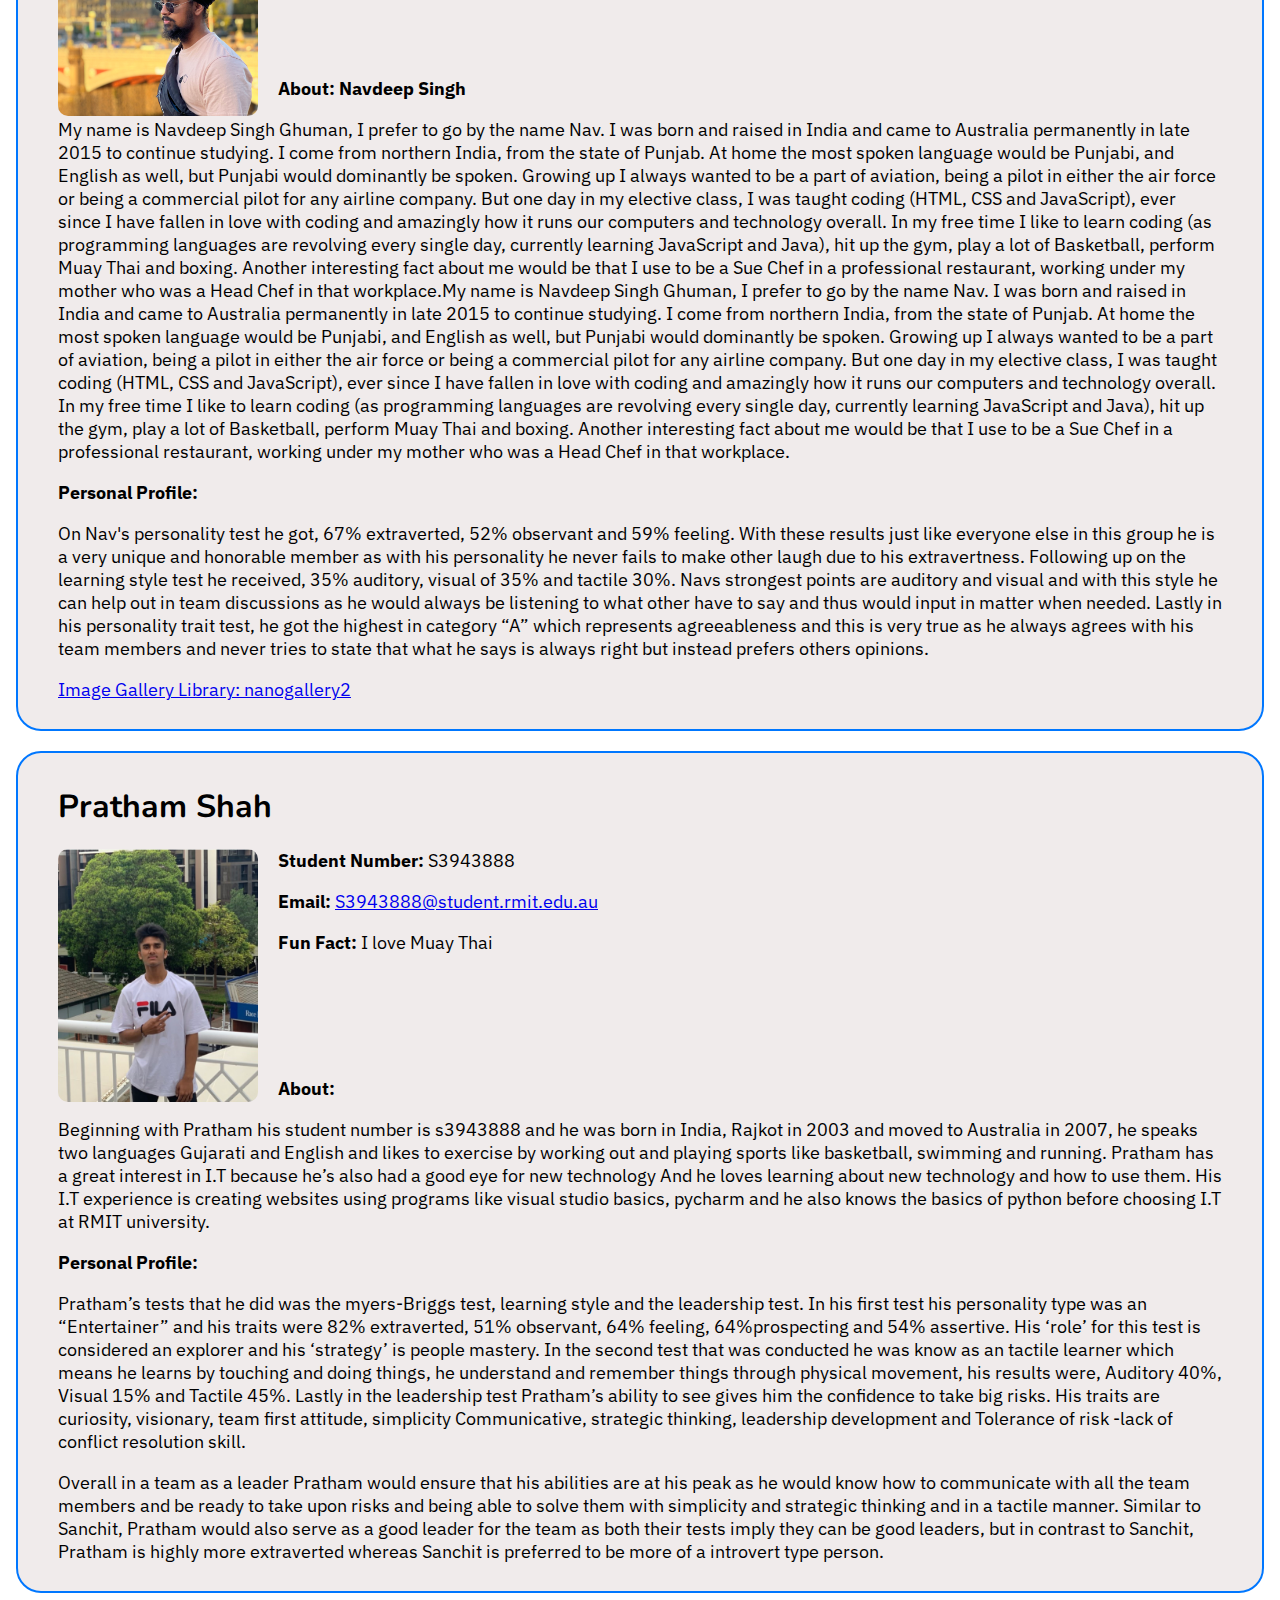
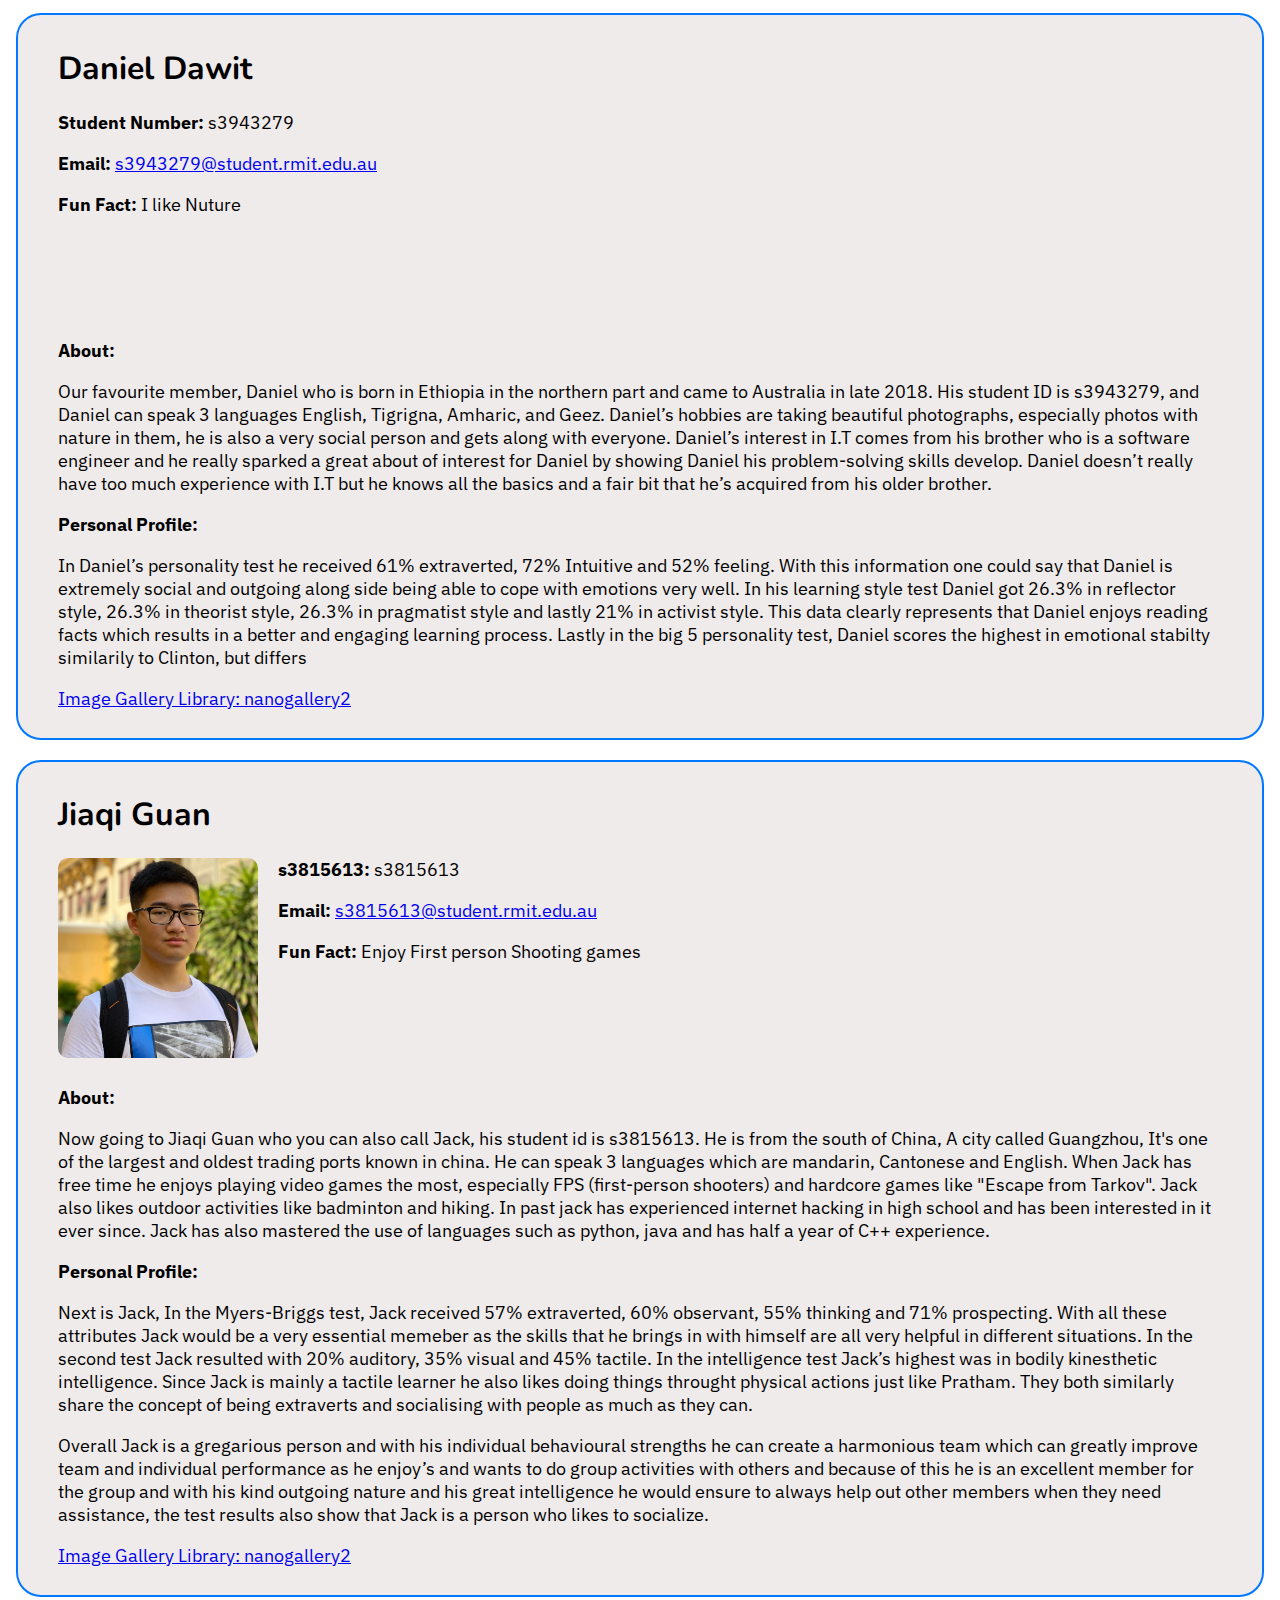
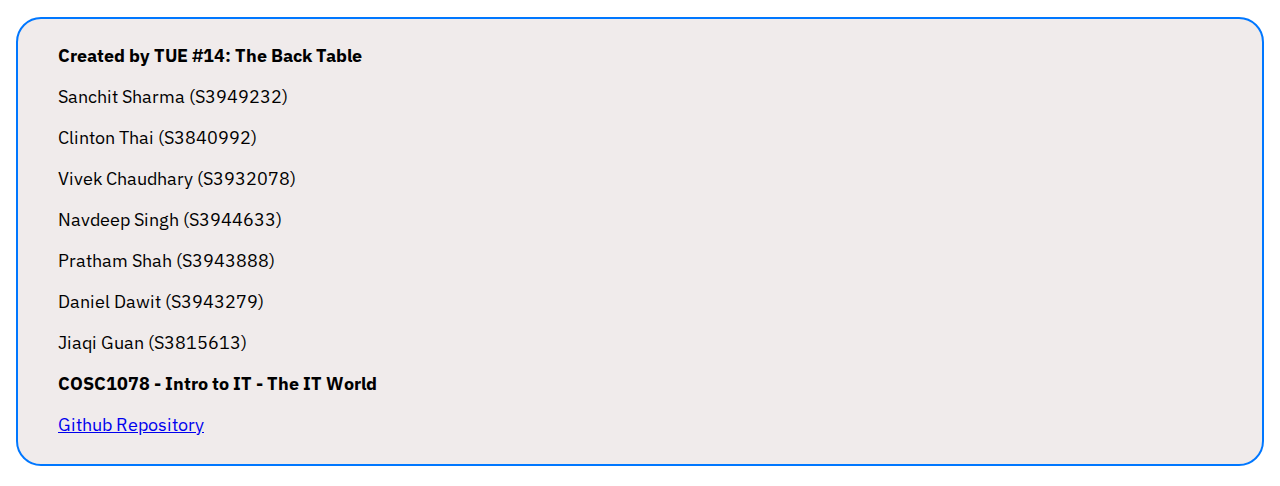
==== commit f306d463: "Merge branch 'main' of https://github.com/sanchits2003/INTROTOIT2" ====
--- a/index.html
+++ b/index.html
@@ -12,6 +12,11 @@
     <link href="https://fonts.googleapis.com/css2?family=IBM+Plex+Sans:wght@300&display=swap" rel="stylesheet">
     <script src="https://ajax.googleapis.com/ajax/libs/jquery/3.6.0/jquery.min.js"></script>
 
+    <link href="https://cdn.jsdelivr.net/npm/nanogallery2@3/dist/css/nanogallery2.min.css" rel="stylesheet"
+        type="text/css">
+    <script type="text/javascript"
+        src="https://cdn.jsdelivr.net/npm/nanogallery2@3/dist/jquery.nanogallery2.min.js"></script>
+
     <script src="script.js"></script>
     <link rel="stylesheet" href="style.css">
     <link rel="stylesheet" href="slideshow.css">
@@ -87,6 +92,25 @@
             the second test we can see that his main learning style is throught kinesthetic which can help the group
             understand him more because most people prefer explanations through physical actions rather than watching
             videos like online lectures. </p>
+
+        <div id="nanogallery2" data-nanogallery2='{
+                "thumbnailHeight": 200,
+                "thumbnailHoverEffect2": "thumbnail_scale_1.00_1.20"
+               
+                }'>
+            <!-- gallery content -->
+            <a href="img/san_1.png" data-ngThumb="img/san_1.png">
+
+            </a>
+            <a href="img/san_2.png" data-ngThumb="img/san_2.png">
+
+            </a>
+            <a href="img/san_3.png" data-ngThumb="img/san_3.png">
+            </a>
+        </div>
+        <a href="https://github.com/nanostudio-org/nanogallery2" target="_blank">
+            <p>Image Gallery Library: nanogallery2</p>
+        </a>
 
 
     </div>
@@ -126,7 +150,24 @@
             which can help keep the entire group's stress management in control. Clinton is a down to earth person and
             will always make sure his team members are doing well. </p>
 
-
+        <div id="nanogallery2" data-nanogallery2='{
+                "thumbnailHeight": 200,
+                "thumbnailHoverEffect2": "scale120"
+               
+                }'>
+            <!-- gallery content -->
+            <a href="img/clin_1.png" data-ngThumb="img/clin_1.png">
+
+            </a>
+            <a href="img/clin_2.png" data-ngThumb="img/clin_2.png">
+
+            </a>
+            <a href="img/clin_3.png" data-ngThumb="img/clin_3.png">
+            </a>
+        </div>
+        <a href="https://github.com/nanostudio-org/nanogallery2" target="_blank">
+            <p>Image Gallery Library: nanogallery2</p>
+        </a>
     </div>
 
     <!-- VIVEK -->
@@ -161,7 +202,23 @@
             important factor due to if the team is ever feeling down both these people will make sure you’re alright and
             give you a hand. </p>
 
-
+        <div id="nanogallery2" data-nanogallery2='{
+                "thumbnailHeight": 200,
+                "thumbnailHoverEffect2": "scale120"
+               
+                }'>
+            <!-- gallery content -->
+            <a href="img/viv_1.png" data-ngThumb="img/viv_1.png">
+
+            </a>
+            <a href="img/viv_2.png" data-ngThumb="img/viv_2.png">
+
+            </a>
+
+        </div>
+        <a href="https://github.com/nanostudio-org/nanogallery2" target="_blank">
+            <p>Image Gallery Library: nanogallery2</p>
+        </a>
     </div>
 
     <!-- NAV -->
@@ -206,7 +263,19 @@
             input in matter when needed. Lastly in his personality trait test, he got the highest in category “A” which
             represents agreeableness and this is very true as he always agrees with his team members and never tries to
             state that what he says is always right but instead prefers others opinions. </p>
-
+        <div id="nanogallery2" data-nanogallery2='{
+                "thumbnailHeight": 200,
+                "thumbnailHoverEffect2": "scale120"
+               
+                }'>
+            <!-- gallery content -->
+            <a href="img/nav_1.png" data-ngThumb="img/nav_1.png">
+
+            </a>
+        </div>
+        <a href="https://github.com/nanostudio-org/nanogallery2" target="_blank">
+            <p>Image Gallery Library: nanogallery2</p>
+        </a>
 
     </div>
 
@@ -278,6 +347,23 @@
             reading facts which results in a better and engaging learning process. Lastly in the big 5 personality test,
             Daniel scores the highest in emotional stabilty similarily to Clinton, but differs
         </p>
+
+        <div id="nanogallery2" data-nanogallery2='{
+            "thumbnailHeight": 200,
+            "thumbnailHoverEffect2": "scale120"
+           
+            }'>
+            <!-- gallery content -->
+            <a href="img/dan_1.png" data-ngThumb="img/dan_1.png">
+
+            </a>
+            <a href="img/dan_2.png" data-ngThumb="img/dan_2.png">
+
+            </a>
+        </div>
+        <a href="https://github.com/nanostudio-org/nanogallery2" target="_blank">
+            <p>Image Gallery Library: nanogallery2</p>
+        </a>
     </div>
 
 
@@ -315,6 +401,23 @@
             activities with others and because of this he is an excellent member for the group and with his kind
             outgoing nature and his great intelligence he would ensure to always help out other members when they need
             assistance, the test results also show that Jack is a person who likes to socialize. </p>
+
+        <div id="nanogallery2" data-nanogallery2='{
+                "thumbnailHeight": 200,
+                "thumbnailHoverEffect2": "scale120"
+               
+                }'>
+            <!-- gallery content -->
+            <a href="img/jack_1.png" data-ngThumb="img/jack_1.png">
+
+            </a>
+            <a href="img/jack_2.png" data-ngThumb="img/jack_2.png">
+
+            </a>
+        </div>
+        <a href="https://github.com/nanostudio-org/nanogallery2" target="_blank">
+            <p>Image Gallery Library: nanogallery2</p>
+        </a>
     </div>
 
     <div class="card" id="footer">
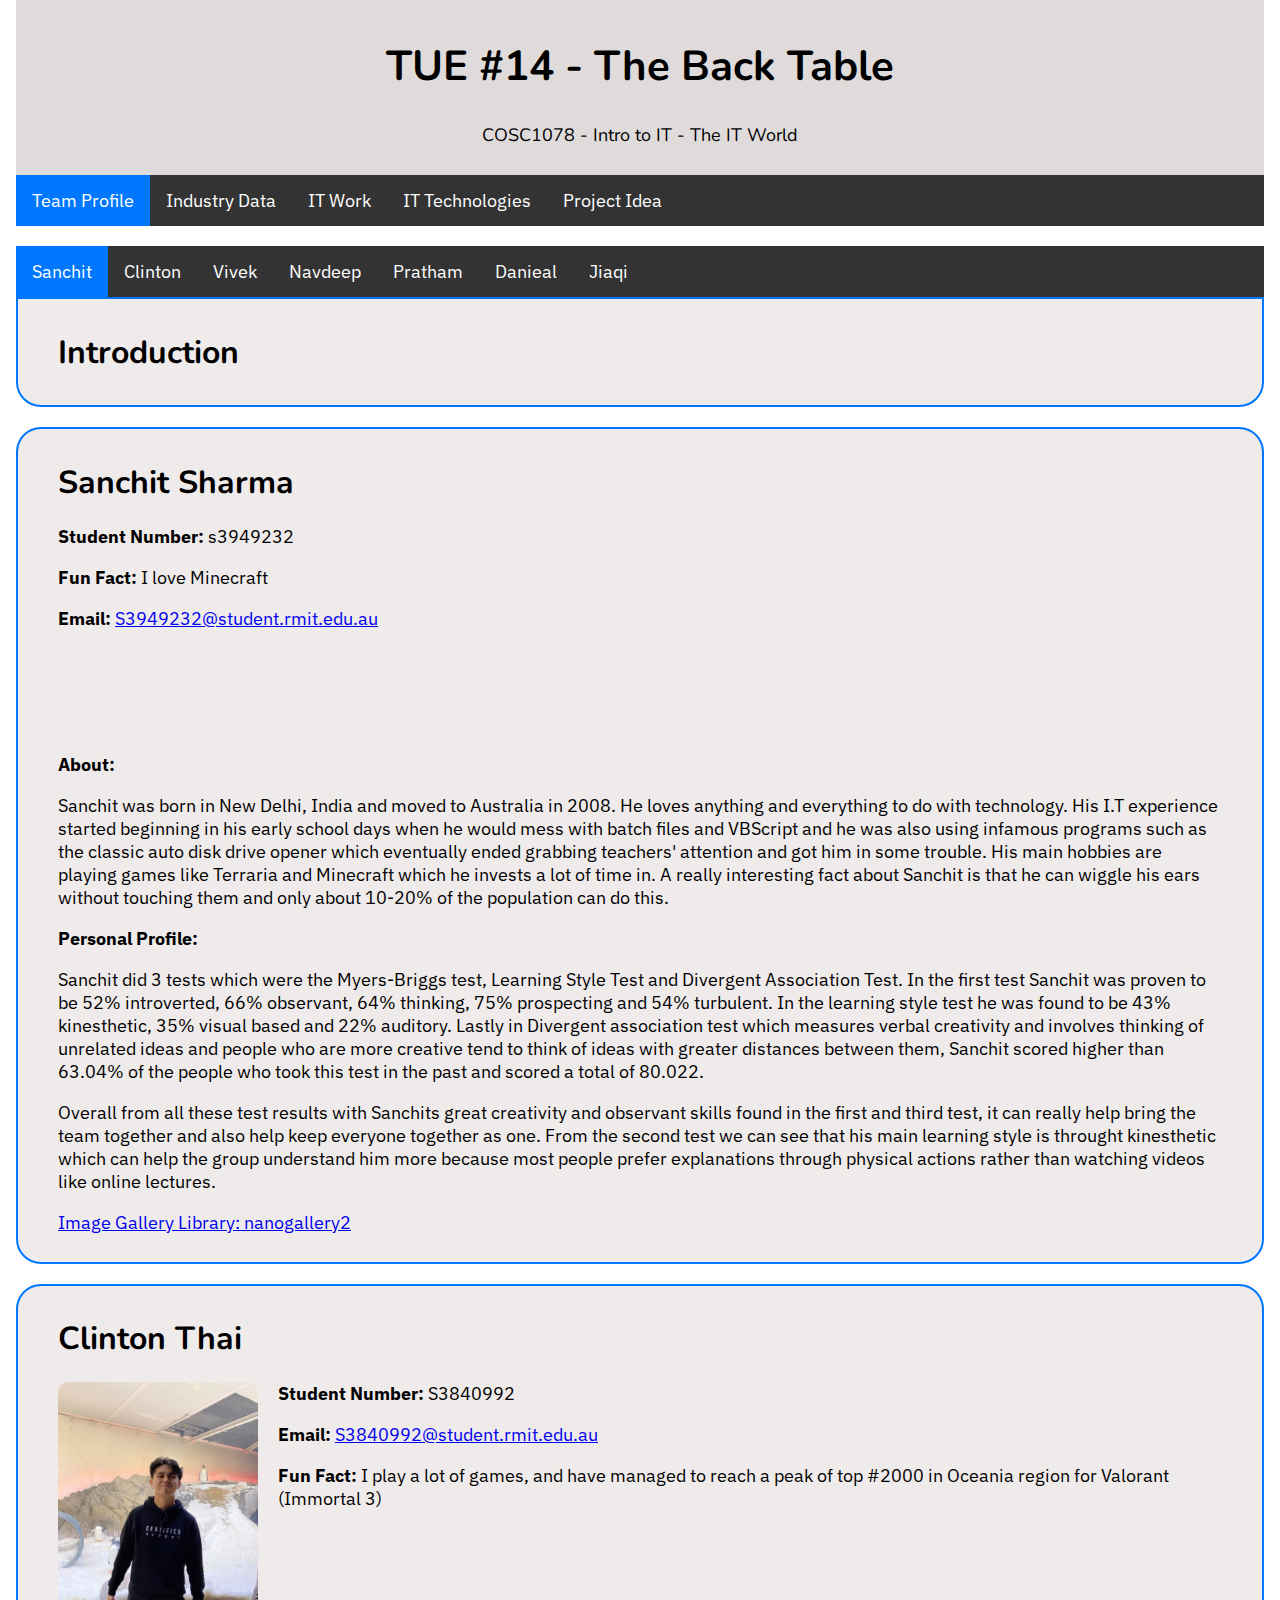
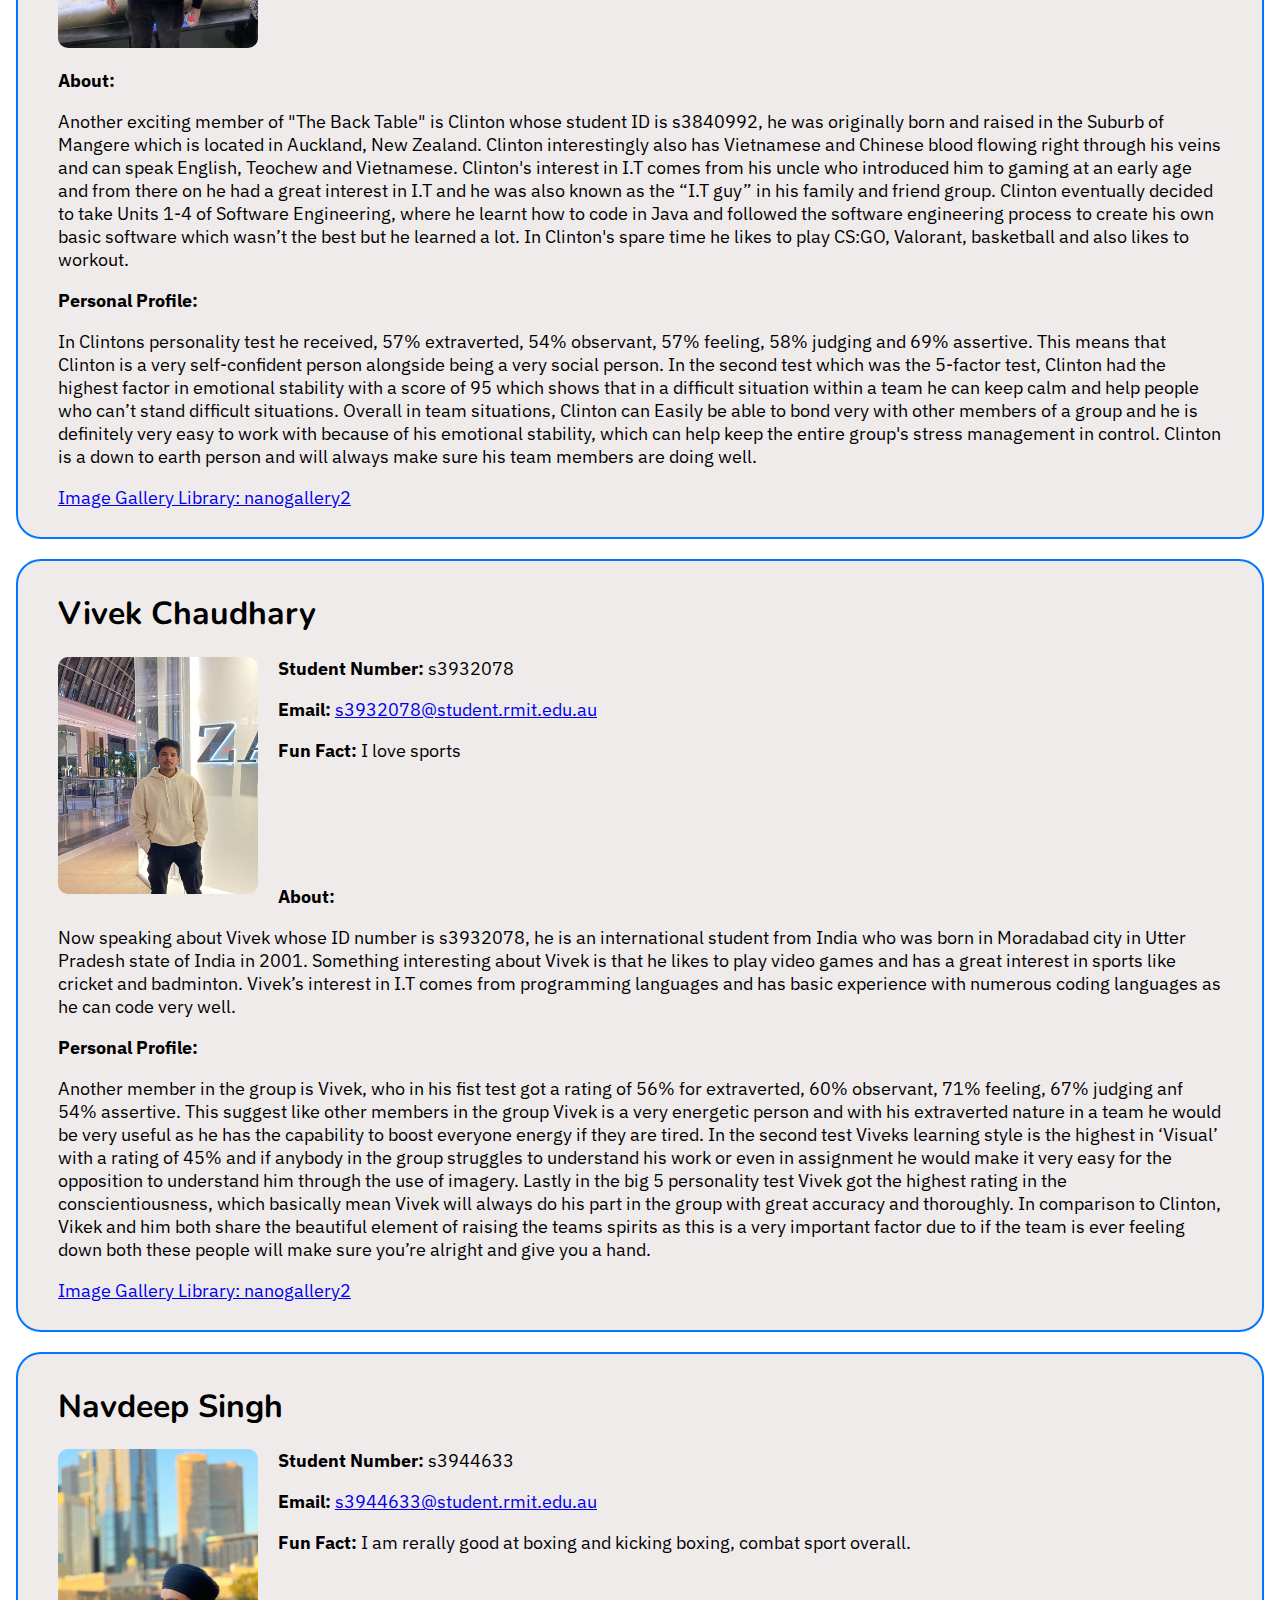
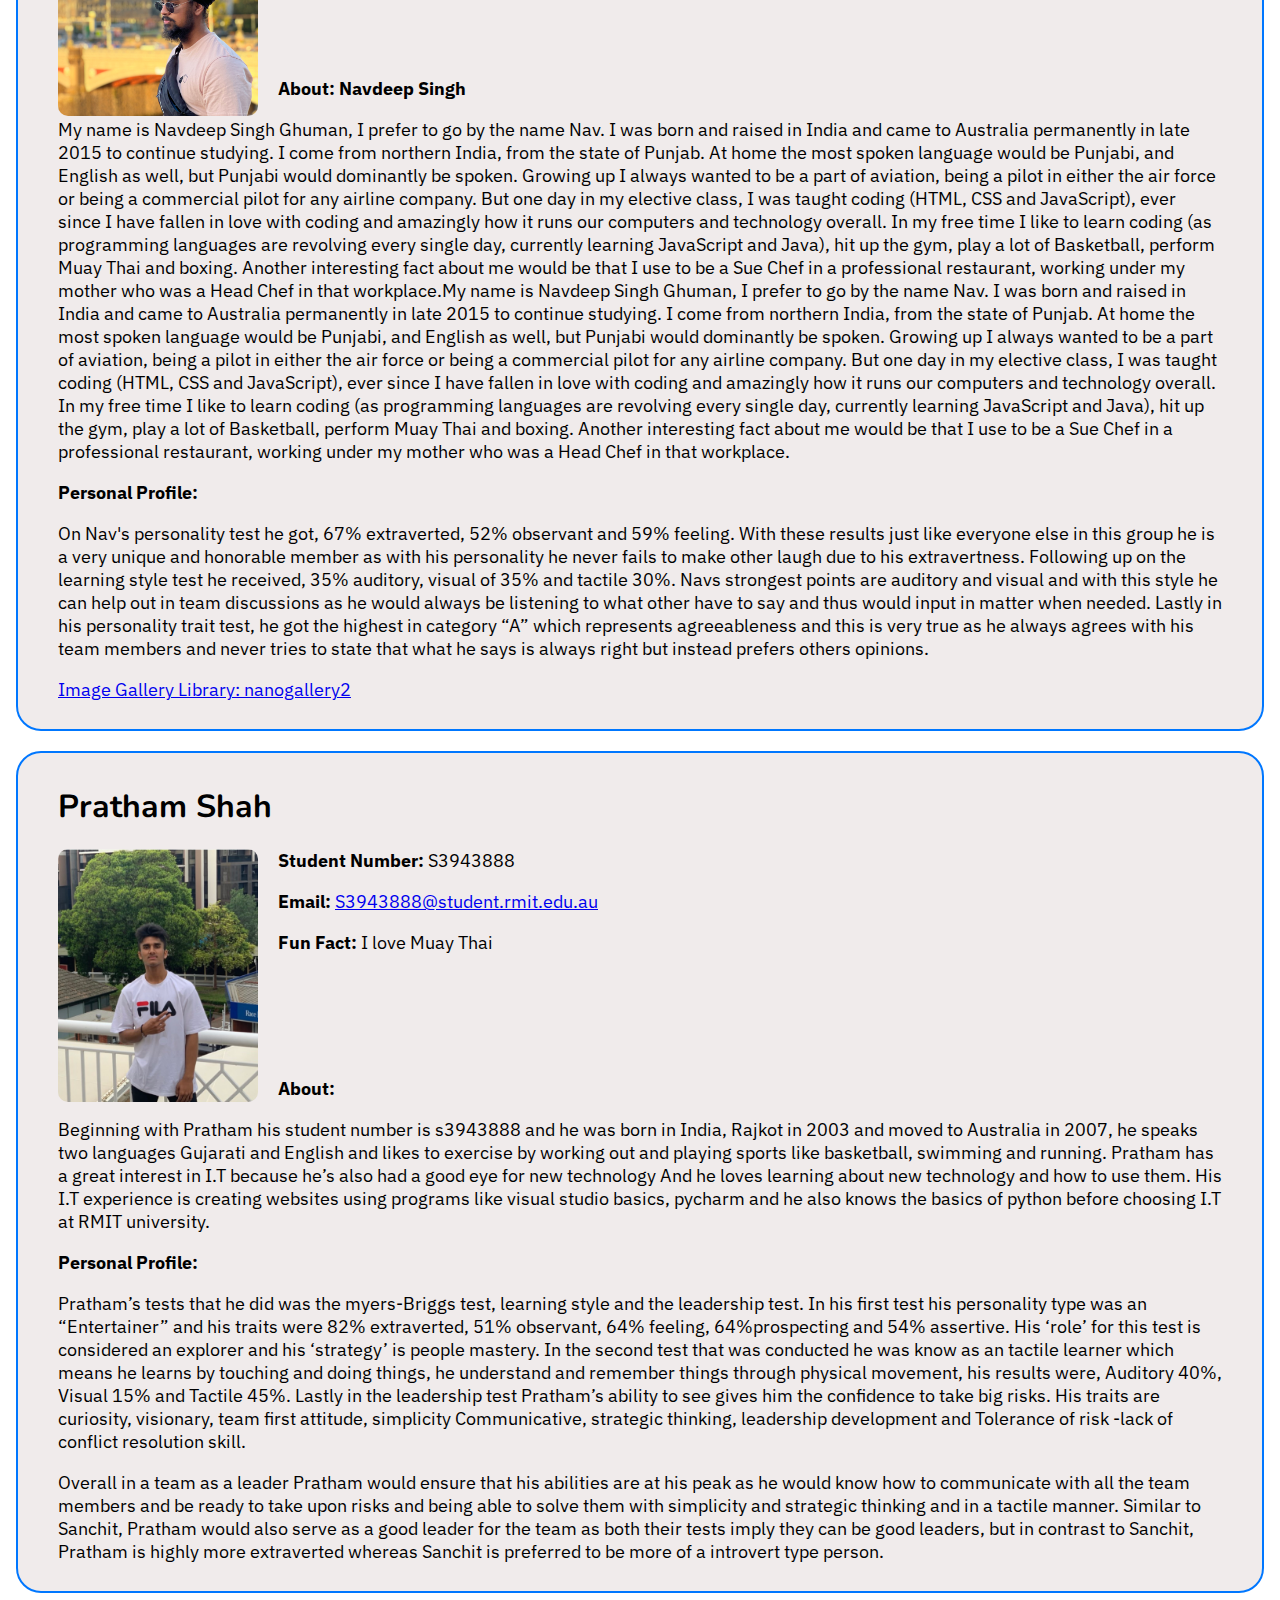
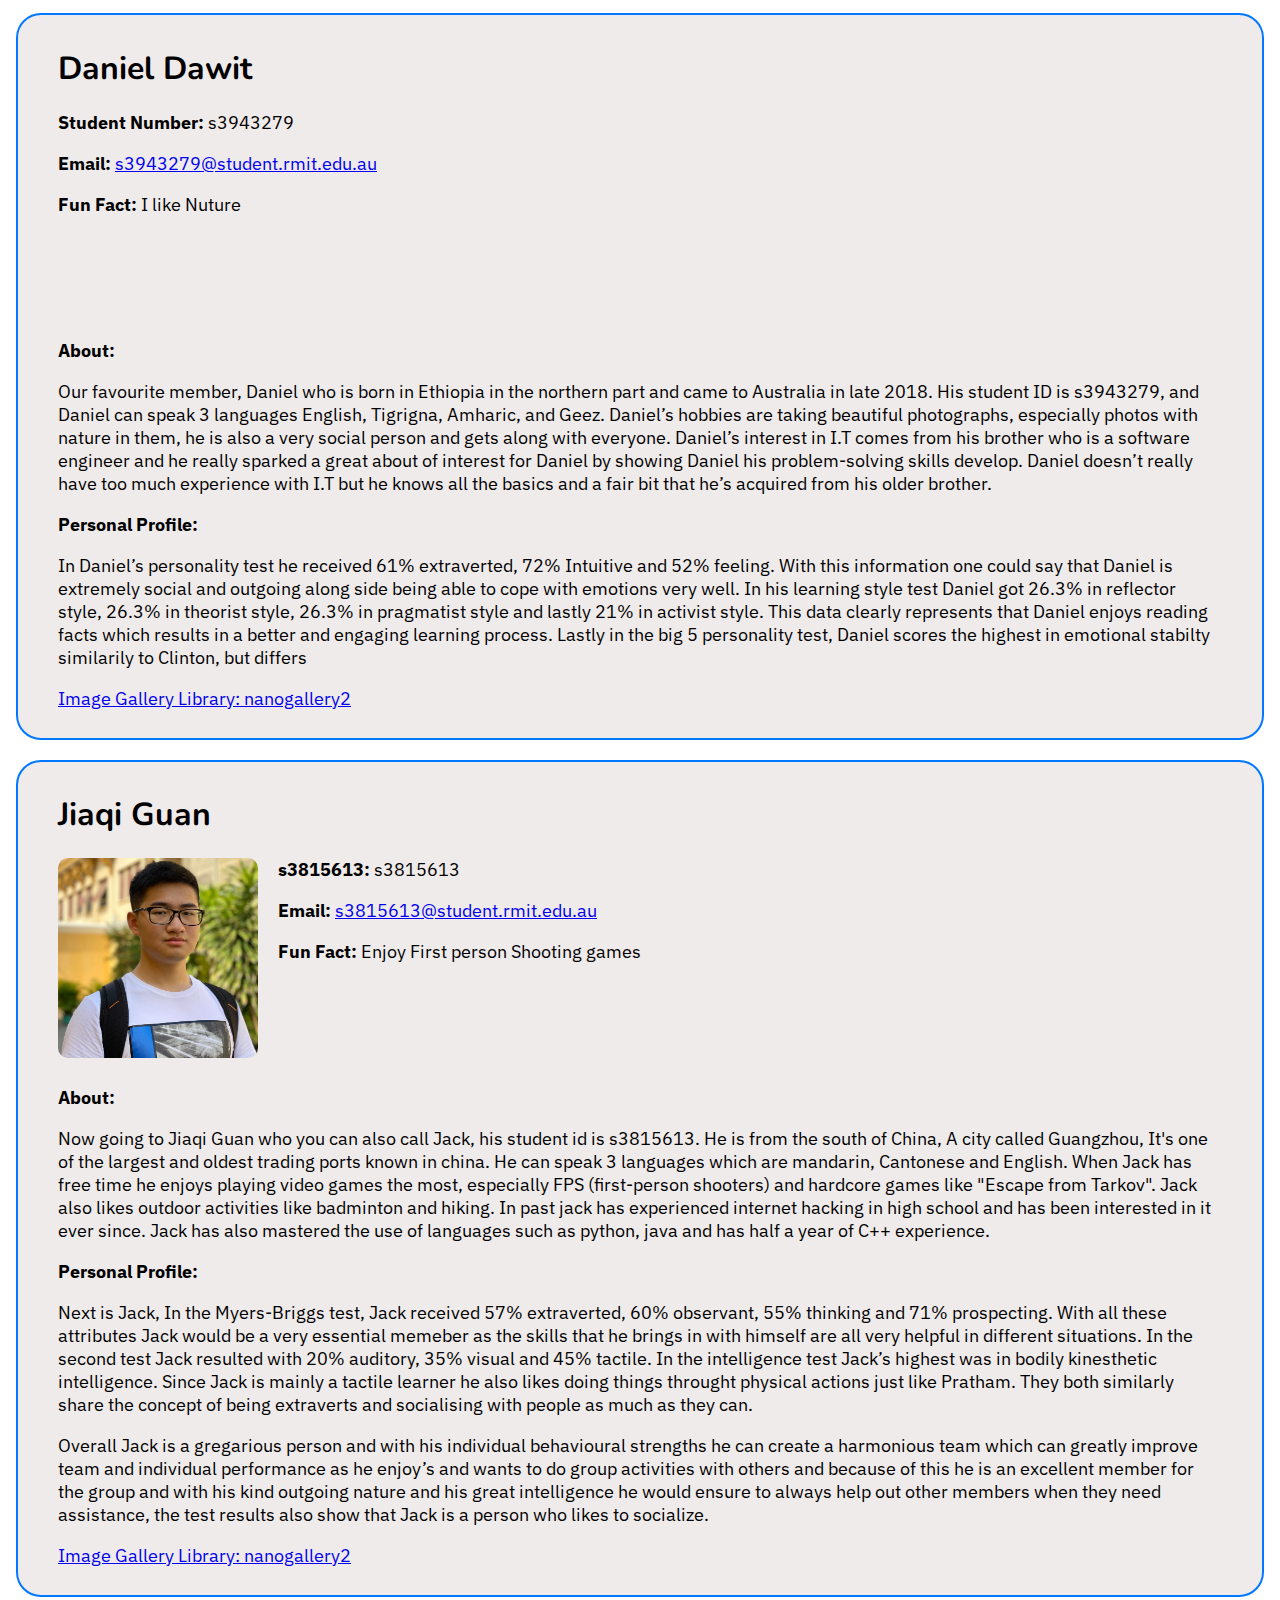
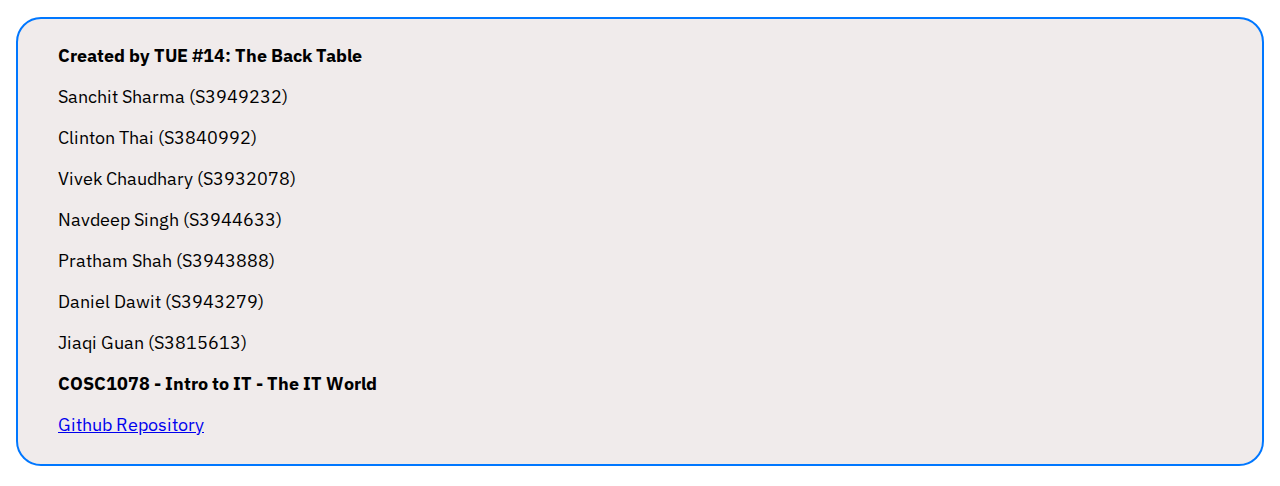
==== commit 8856757e: "Adding photos" ====
--- a/index.html
+++ b/index.html
@@ -96,7 +96,7 @@
         <div id="nanogallery2" data-nanogallery2='{
                 "thumbnailHeight": 200,
                 "thumbnailHoverEffect2": "thumbnail_scale_1.00_1.20"
-               
+
                 }'>
             <!-- gallery content -->
             <a href="img/san_1.png" data-ngThumb="img/san_1.png">
@@ -153,7 +153,7 @@
         <div id="nanogallery2" data-nanogallery2='{
                 "thumbnailHeight": 200,
                 "thumbnailHoverEffect2": "scale120"
-               
+
                 }'>
             <!-- gallery content -->
             <a href="img/clin_1.png" data-ngThumb="img/clin_1.png">
@@ -205,7 +205,7 @@
         <div id="nanogallery2" data-nanogallery2='{
                 "thumbnailHeight": 200,
                 "thumbnailHoverEffect2": "scale120"
-               
+
                 }'>
             <!-- gallery content -->
             <a href="img/viv_1.png" data-ngThumb="img/viv_1.png">
@@ -266,12 +266,18 @@
         <div id="nanogallery2" data-nanogallery2='{
                 "thumbnailHeight": 200,
                 "thumbnailHoverEffect2": "scale120"
-               
+
                 }'>
             <!-- gallery content -->
             <a href="img/nav_1.png" data-ngThumb="img/nav_1.png">
 
             </a>
+          </a>
+          <a href="img/nav_2.png" data-ngThumb="img/clin_2.png">
+
+          </a>
+          <a href="img/nav_3.png" data-ngThumb="img/clin_3.png">
+          </a>
         </div>
         <a href="https://github.com/nanostudio-org/nanogallery2" target="_blank">
             <p>Image Gallery Library: nanogallery2</p>
@@ -351,7 +357,7 @@
         <div id="nanogallery2" data-nanogallery2='{
             "thumbnailHeight": 200,
             "thumbnailHoverEffect2": "scale120"
-           
+
             }'>
             <!-- gallery content -->
             <a href="img/dan_1.png" data-ngThumb="img/dan_1.png">
@@ -405,7 +411,7 @@
         <div id="nanogallery2" data-nanogallery2='{
                 "thumbnailHeight": 200,
                 "thumbnailHoverEffect2": "scale120"
-               
+
                 }'>
             <!-- gallery content -->
             <a href="img/jack_1.png" data-ngThumb="img/jack_1.png">
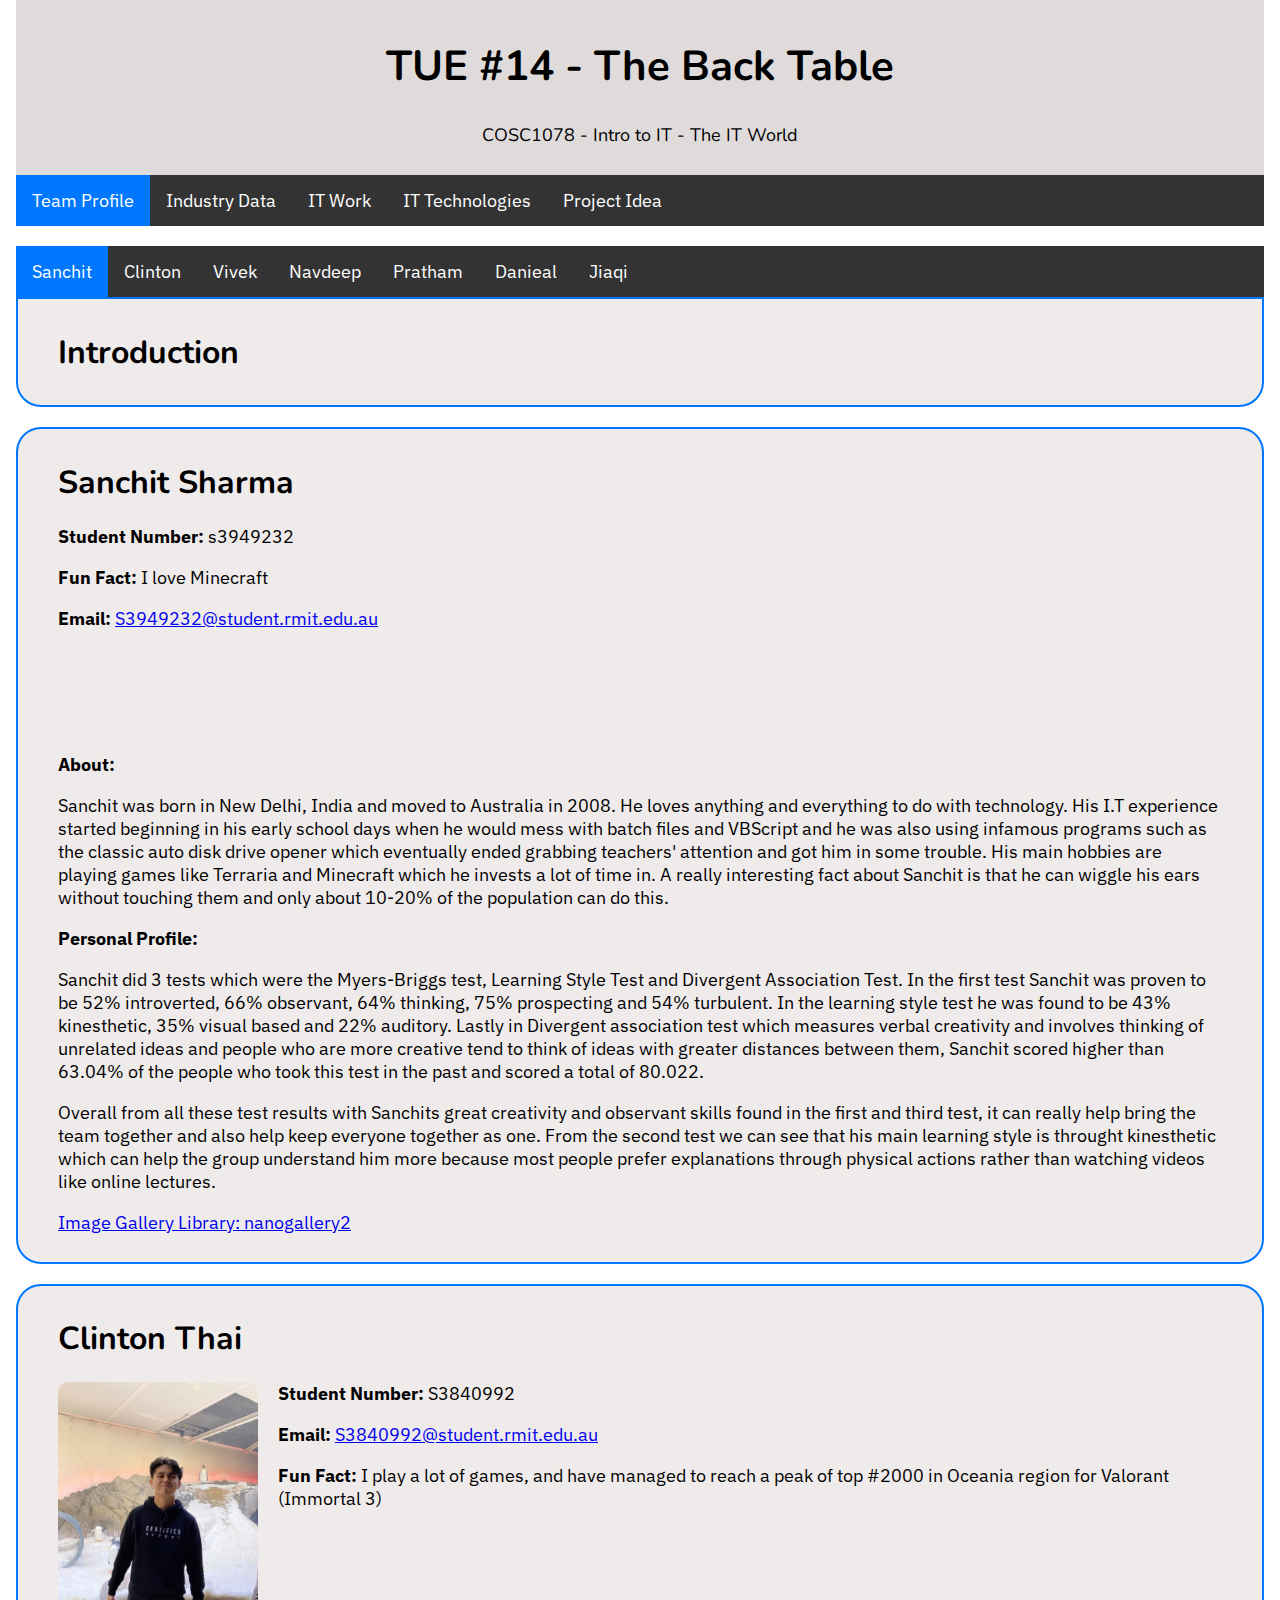
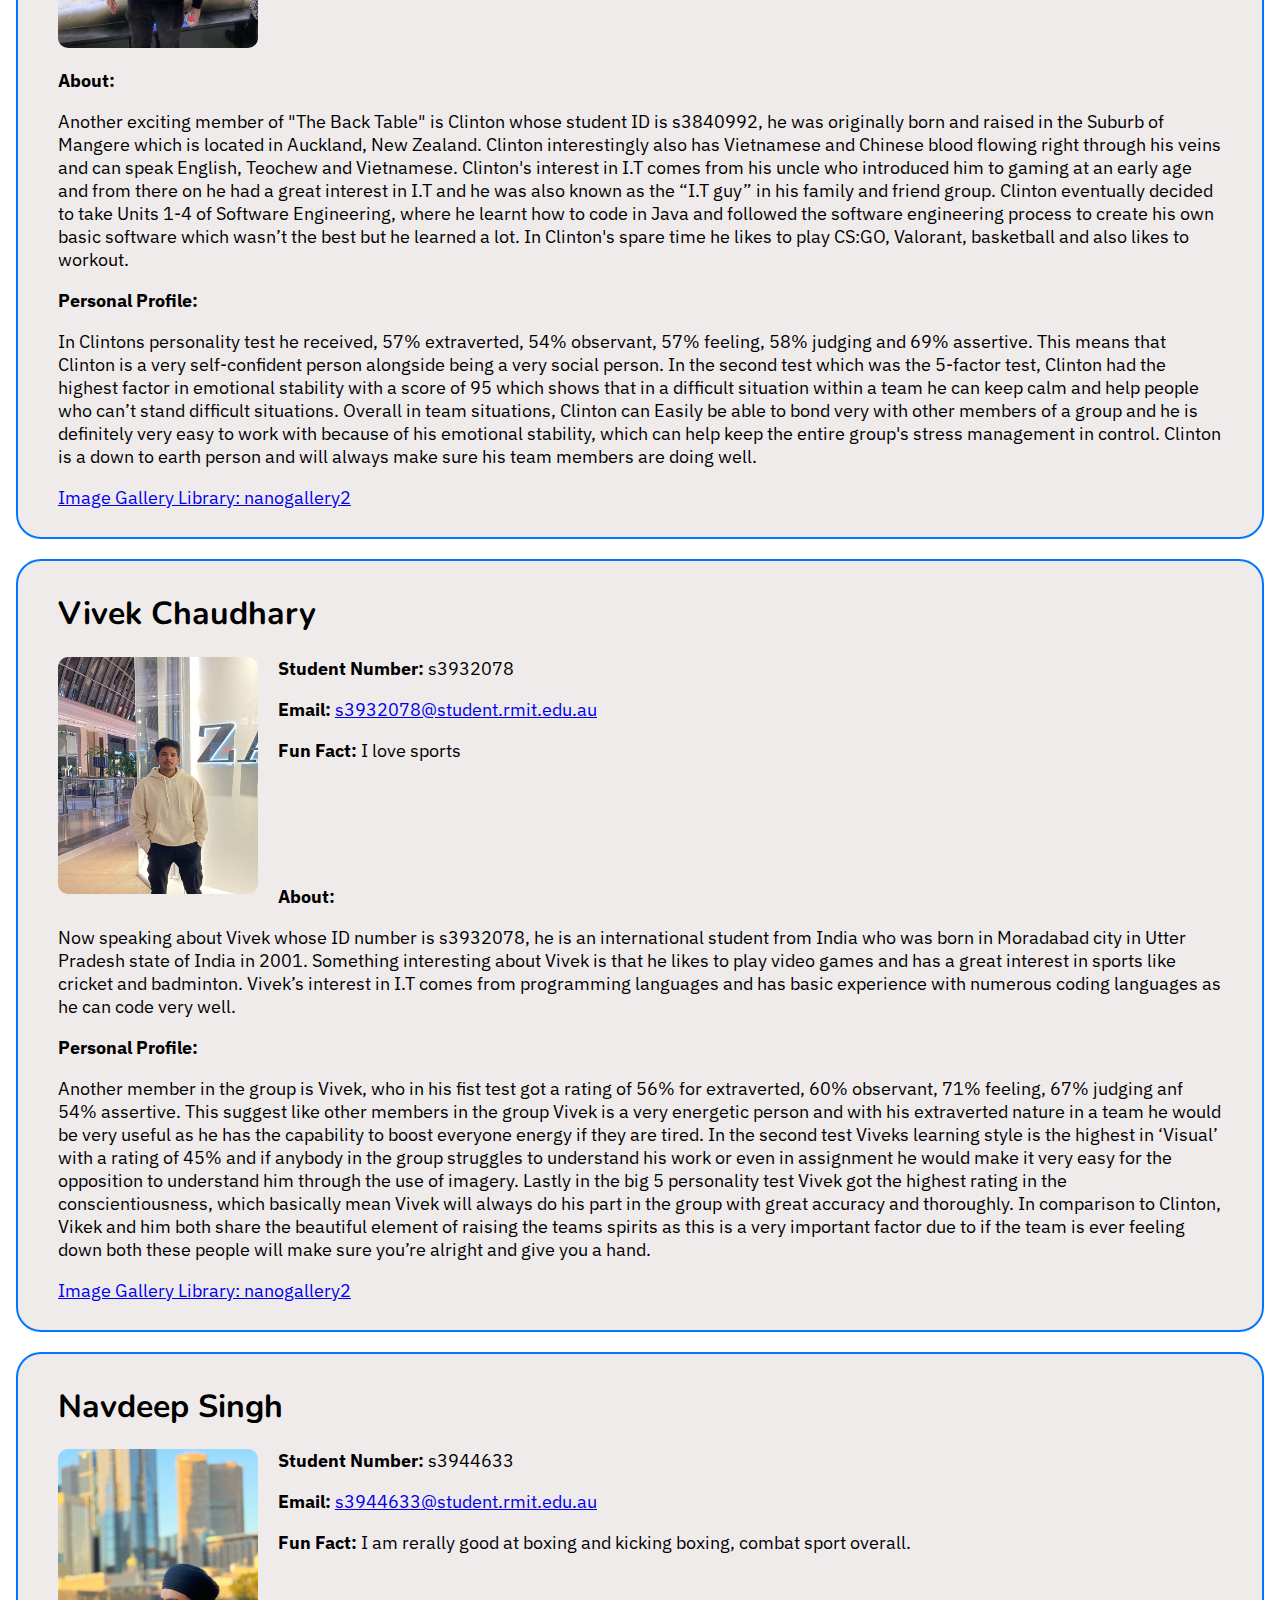
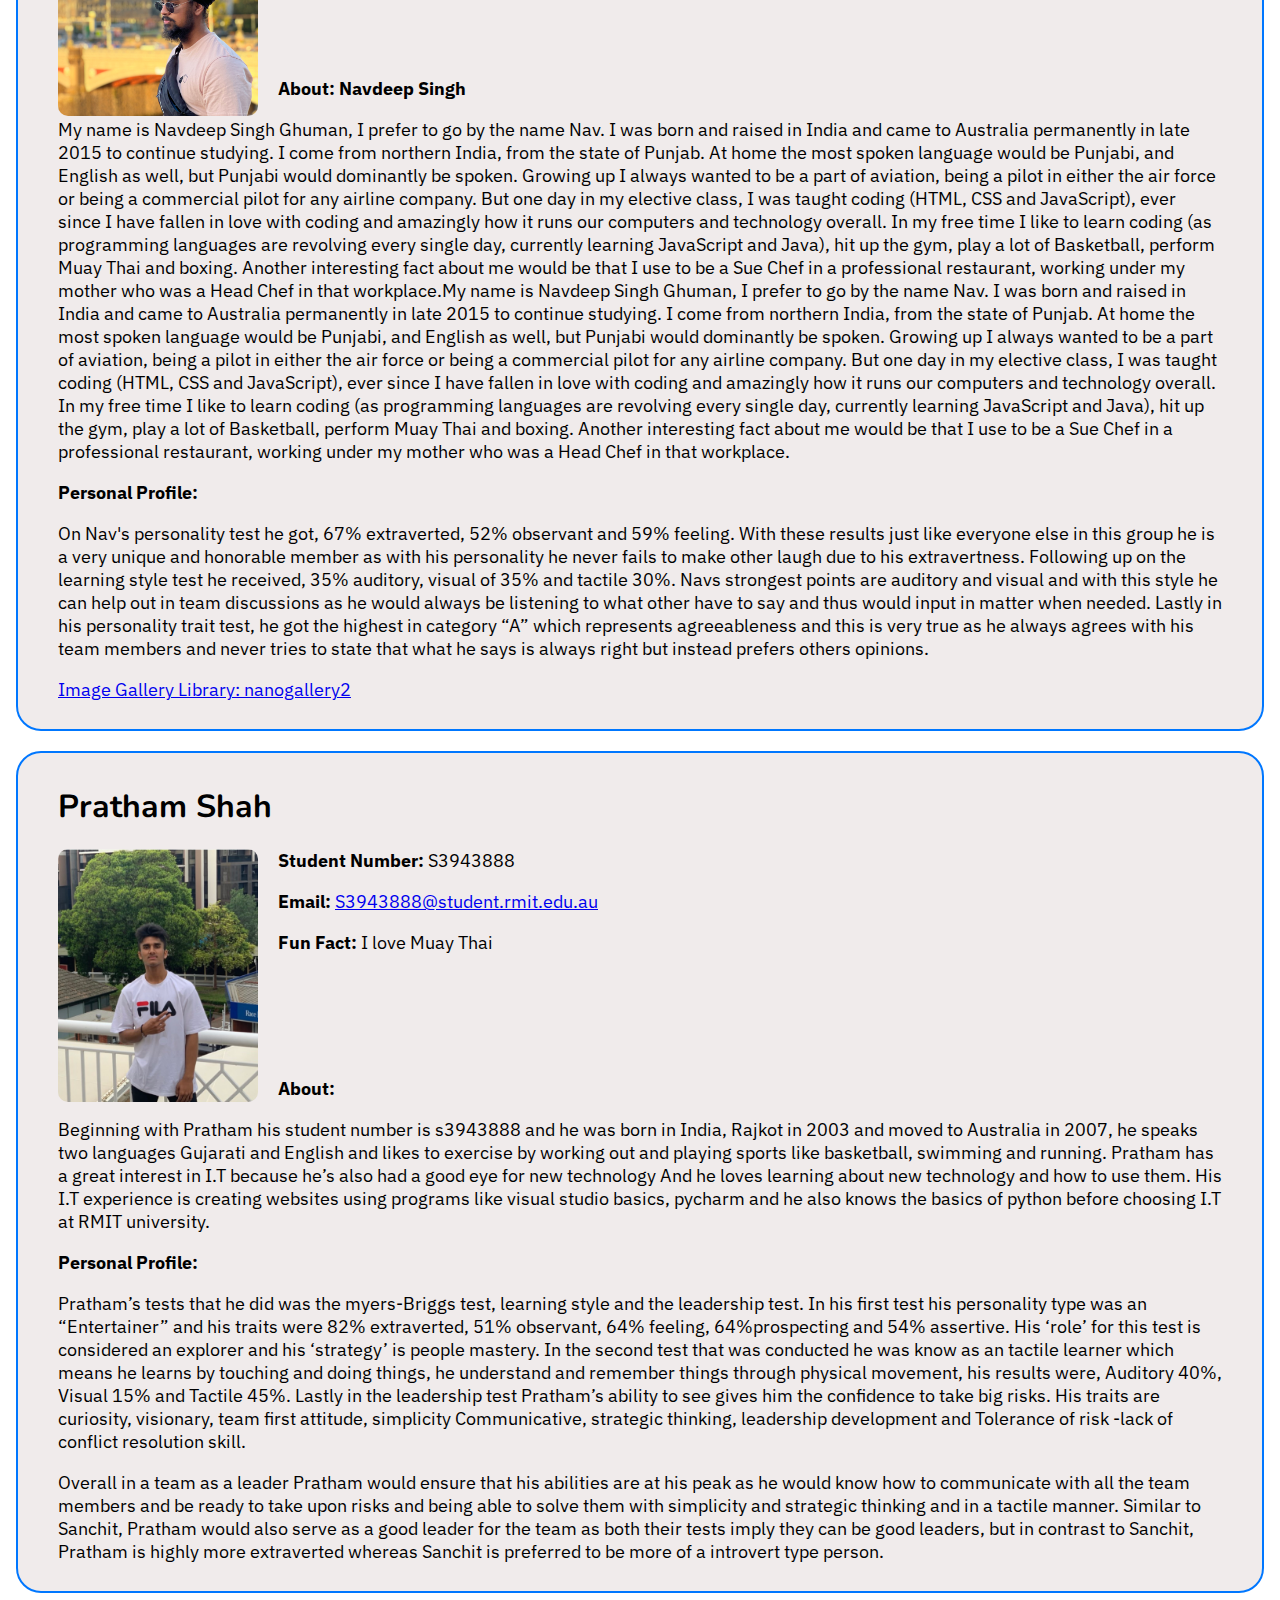
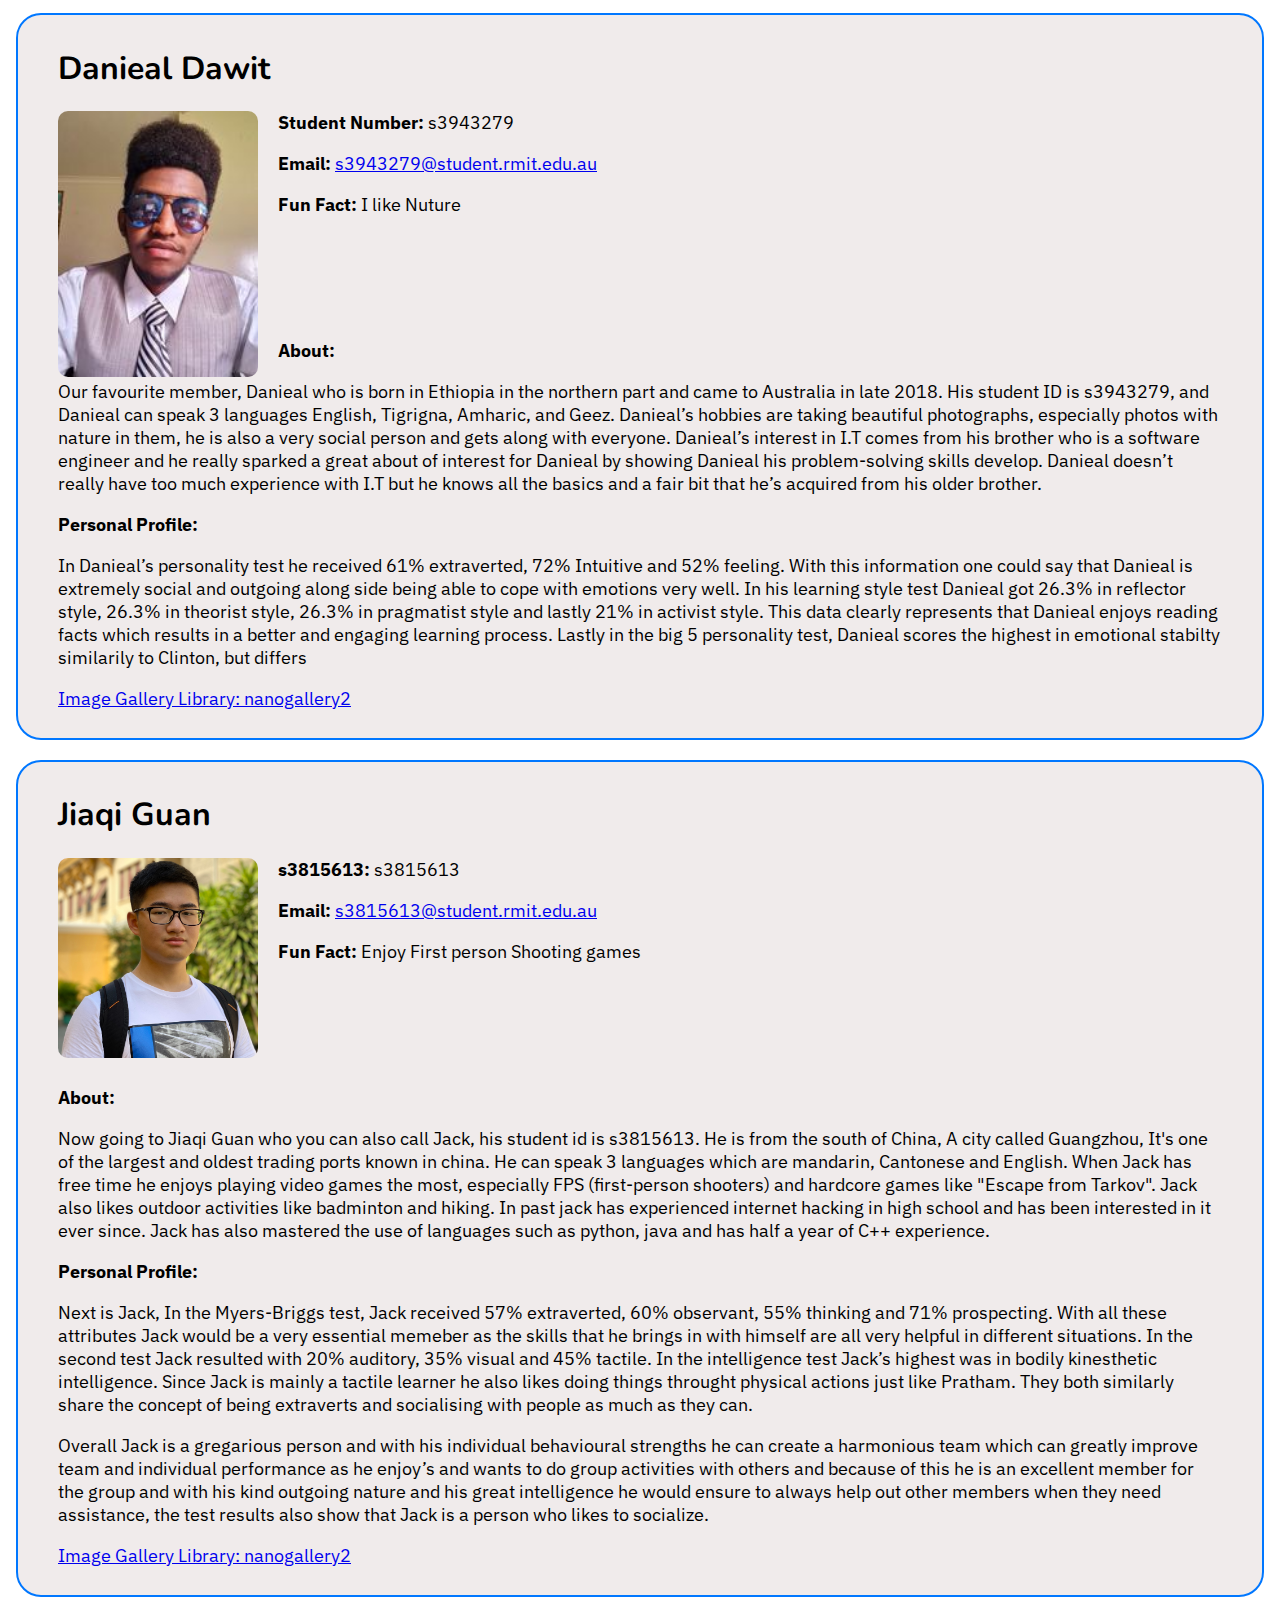
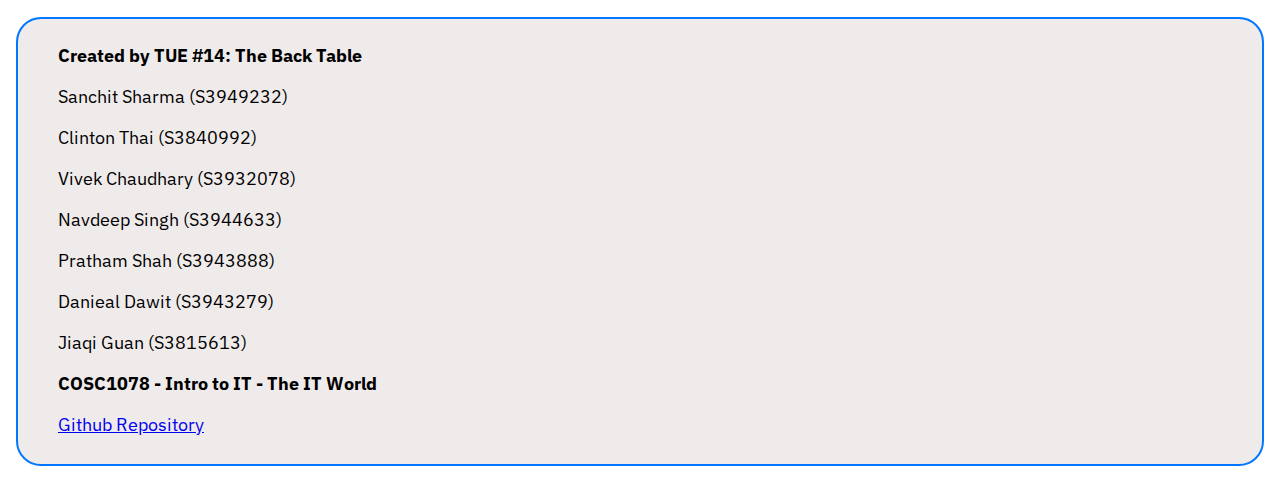
==== commit a07c21c8: "fix danieal's name" ====
--- a/index.html
+++ b/index.html
@@ -96,7 +96,7 @@
         <div id="nanogallery2" data-nanogallery2='{
                 "thumbnailHeight": 200,
                 "thumbnailHoverEffect2": "thumbnail_scale_1.00_1.20"
-
+               
                 }'>
             <!-- gallery content -->
             <a href="img/san_1.png" data-ngThumb="img/san_1.png">
@@ -153,7 +153,7 @@
         <div id="nanogallery2" data-nanogallery2='{
                 "thumbnailHeight": 200,
                 "thumbnailHoverEffect2": "scale120"
-
+               
                 }'>
             <!-- gallery content -->
             <a href="img/clin_1.png" data-ngThumb="img/clin_1.png">
@@ -205,7 +205,7 @@
         <div id="nanogallery2" data-nanogallery2='{
                 "thumbnailHeight": 200,
                 "thumbnailHoverEffect2": "scale120"
-
+               
                 }'>
             <!-- gallery content -->
             <a href="img/viv_1.png" data-ngThumb="img/viv_1.png">
@@ -266,18 +266,12 @@
         <div id="nanogallery2" data-nanogallery2='{
                 "thumbnailHeight": 200,
                 "thumbnailHoverEffect2": "scale120"
-
+               
                 }'>
             <!-- gallery content -->
             <a href="img/nav_1.png" data-ngThumb="img/nav_1.png">
 
             </a>
-          </a>
-          <a href="img/nav_2.png" data-ngThumb="img/clin_2.png">
-
-          </a>
-          <a href="img/nav_3.png" data-ngThumb="img/clin_3.png">
-          </a>
         </div>
         <a href="https://github.com/nanostudio-org/nanogallery2" target="_blank">
             <p>Image Gallery Library: nanogallery2</p>
@@ -326,7 +320,7 @@
 
     <!-- DANI -->
     <div class="card" id="danieal">
-        <h1>Daniel Dawit</h1>
+        <h1>Danieal Dawit</h1>
         <img src="img/danieal.jpg" alt="" width="200px" id="picofme">
         <p><strong>Student Number: </strong>s3943279</p>
         <p><strong>Email: </strong><a href="mailto:s3943279@student.rmit.edu.au">s3943279@student.rmit.edu.au</a></p>
@@ -334,30 +328,32 @@
         <br><br><br><br><br>
         <h2>About:</h2>
         <p>
-            Our favourite member, Daniel who is born in Ethiopia in the northern part and came to Australia in late
-            2018. His student ID is s3943279, and Daniel can speak 3 languages English, Tigrigna, Amharic, and Geez.
-            Daniel’s hobbies are taking beautiful photographs, especially photos with nature in them, he is also a very
-            social person and gets along with everyone. Daniel’s interest in I.T comes from his brother who is a
-            software engineer and he really sparked a great about of interest for Daniel by showing Daniel his
-            problem-solving skills develop. Daniel doesn’t really have too much experience with I.T but he knows all the
+            Our favourite member, Danieal who is born in Ethiopia in the northern part and came to Australia in late
+            2018. His student ID is s3943279, and Danieal can speak 3 languages English, Tigrigna, Amharic, and Geez.
+            Danieal’s hobbies are taking beautiful photographs, especially photos with nature in them, he is also a very
+            social person and gets along with everyone. Danieal’s interest in I.T comes from his brother who is a
+            software engineer and he really sparked a great about of interest for Danieal by showing Danieal his
+            problem-solving skills develop. Danieal doesn’t really have too much experience with I.T but he knows all
+            the
             basics and a fair bit that he’s acquired from his older brother.
 
 
         </p>
         <h2>Personal Profile:</h2>
         <p>
-            In Daniel’s personality test he received 61% extraverted, 72% Intuitive and 52% feeling. With this
-            information one could say that Daniel is extremely social and outgoing along side being able to cope with
-            emotions very well. In his learning style test Daniel got 26.3% in reflector style, 26.3% in theorist style,
-            26.3% in pragmatist style and lastly 21% in activist style. This data clearly represents that Daniel enjoys
+            In Danieal’s personality test he received 61% extraverted, 72% Intuitive and 52% feeling. With this
+            information one could say that Danieal is extremely social and outgoing along side being able to cope with
+            emotions very well. In his learning style test Danieal got 26.3% in reflector style, 26.3% in theorist
+            style,
+            26.3% in pragmatist style and lastly 21% in activist style. This data clearly represents that Danieal enjoys
             reading facts which results in a better and engaging learning process. Lastly in the big 5 personality test,
-            Daniel scores the highest in emotional stabilty similarily to Clinton, but differs
+            Danieal scores the highest in emotional stabilty similarily to Clinton, but differs
         </p>
 
         <div id="nanogallery2" data-nanogallery2='{
             "thumbnailHeight": 200,
             "thumbnailHoverEffect2": "scale120"
-
+           
             }'>
             <!-- gallery content -->
             <a href="img/dan_1.png" data-ngThumb="img/dan_1.png">
@@ -411,7 +407,7 @@
         <div id="nanogallery2" data-nanogallery2='{
                 "thumbnailHeight": 200,
                 "thumbnailHoverEffect2": "scale120"
-
+               
                 }'>
             <!-- gallery content -->
             <a href="img/jack_1.png" data-ngThumb="img/jack_1.png">
@@ -433,11 +429,11 @@
         <p>Vivek Chaudhary (S3932078)</p>
         <p>Navdeep Singh (S3944633)</p>
         <p>Pratham Shah (S3943888)</p>
-        <p>Daniel Dawit (S3943279)</p>
+        <p>Danieal Dawit (S3943279)</p>
         <p>Jiaqi Guan (S3815613)</p>
         <h2>COSC1078 - Intro to IT - The IT World</h2>
         <p><a href="https://github.com/sanchits2003/INTROTOIT2">Github Repository</a></p>
     </div>
 </body>
 
-</html>
+</html>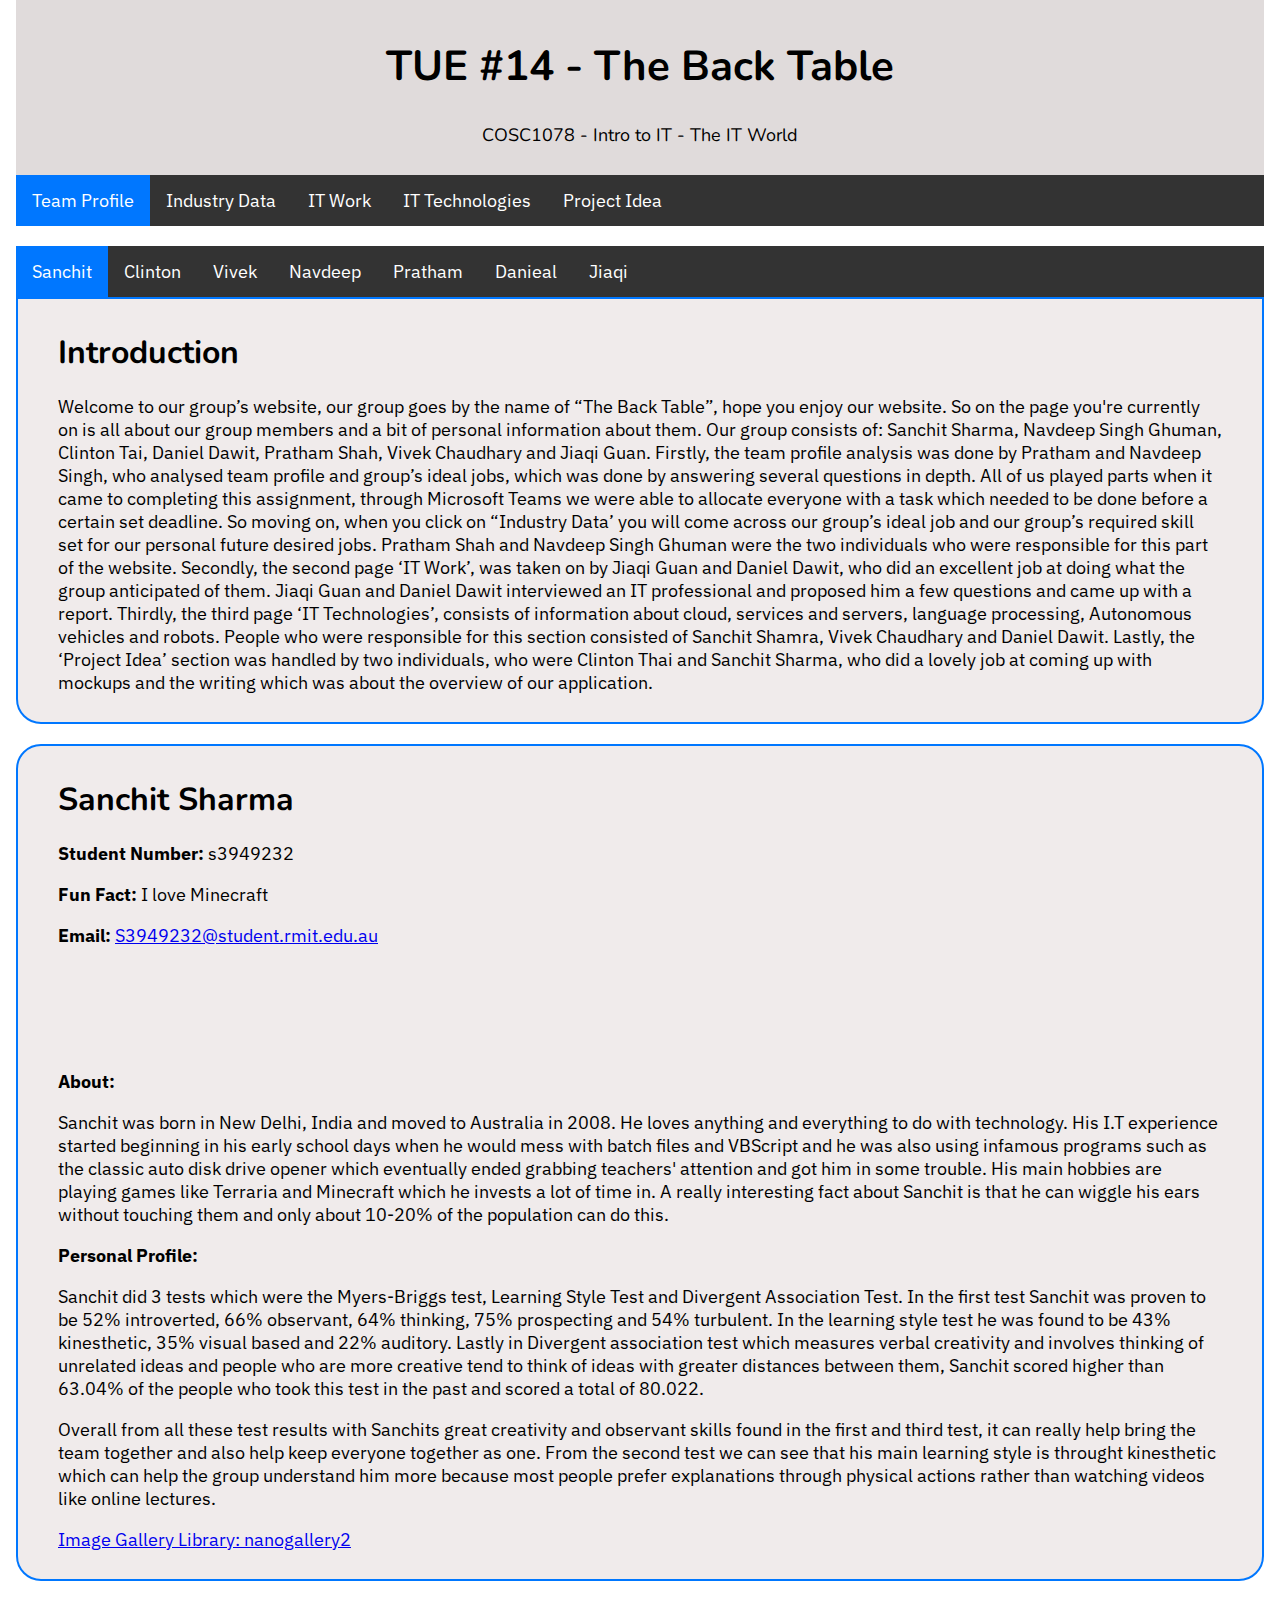
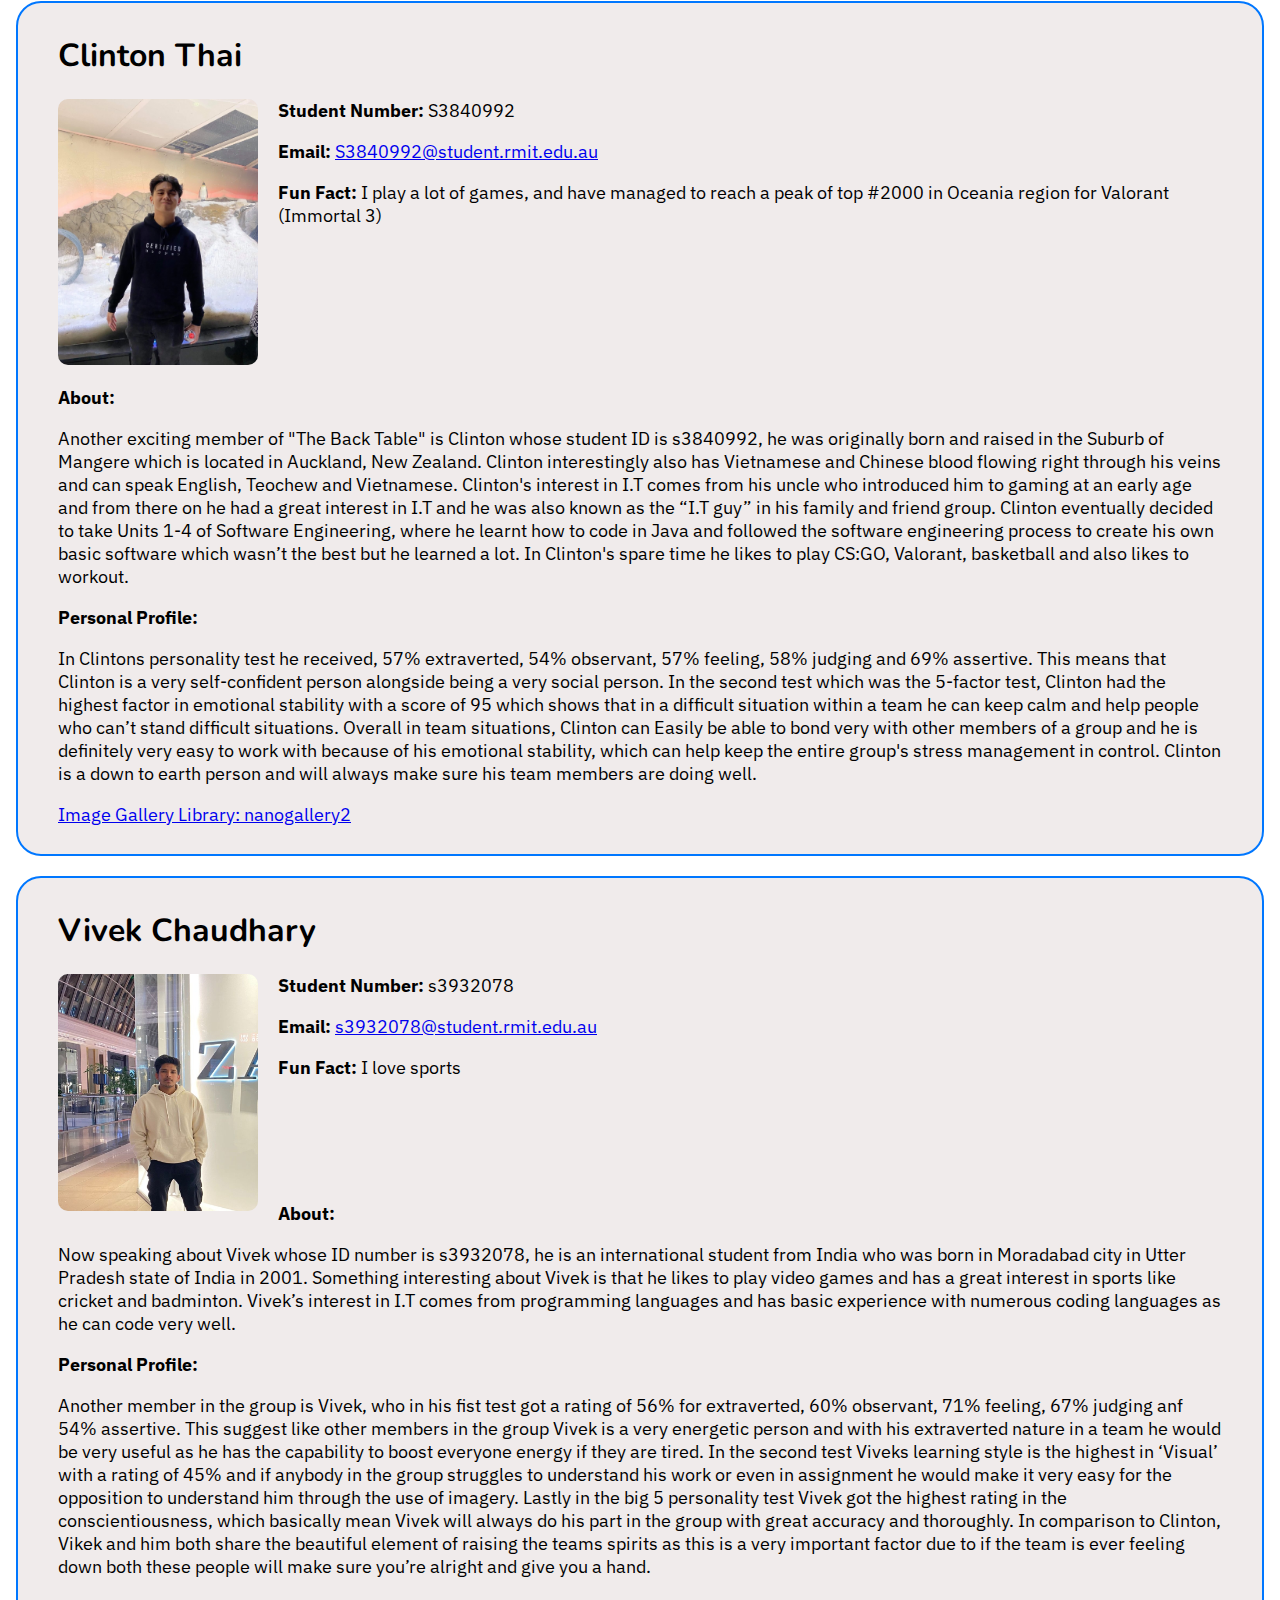
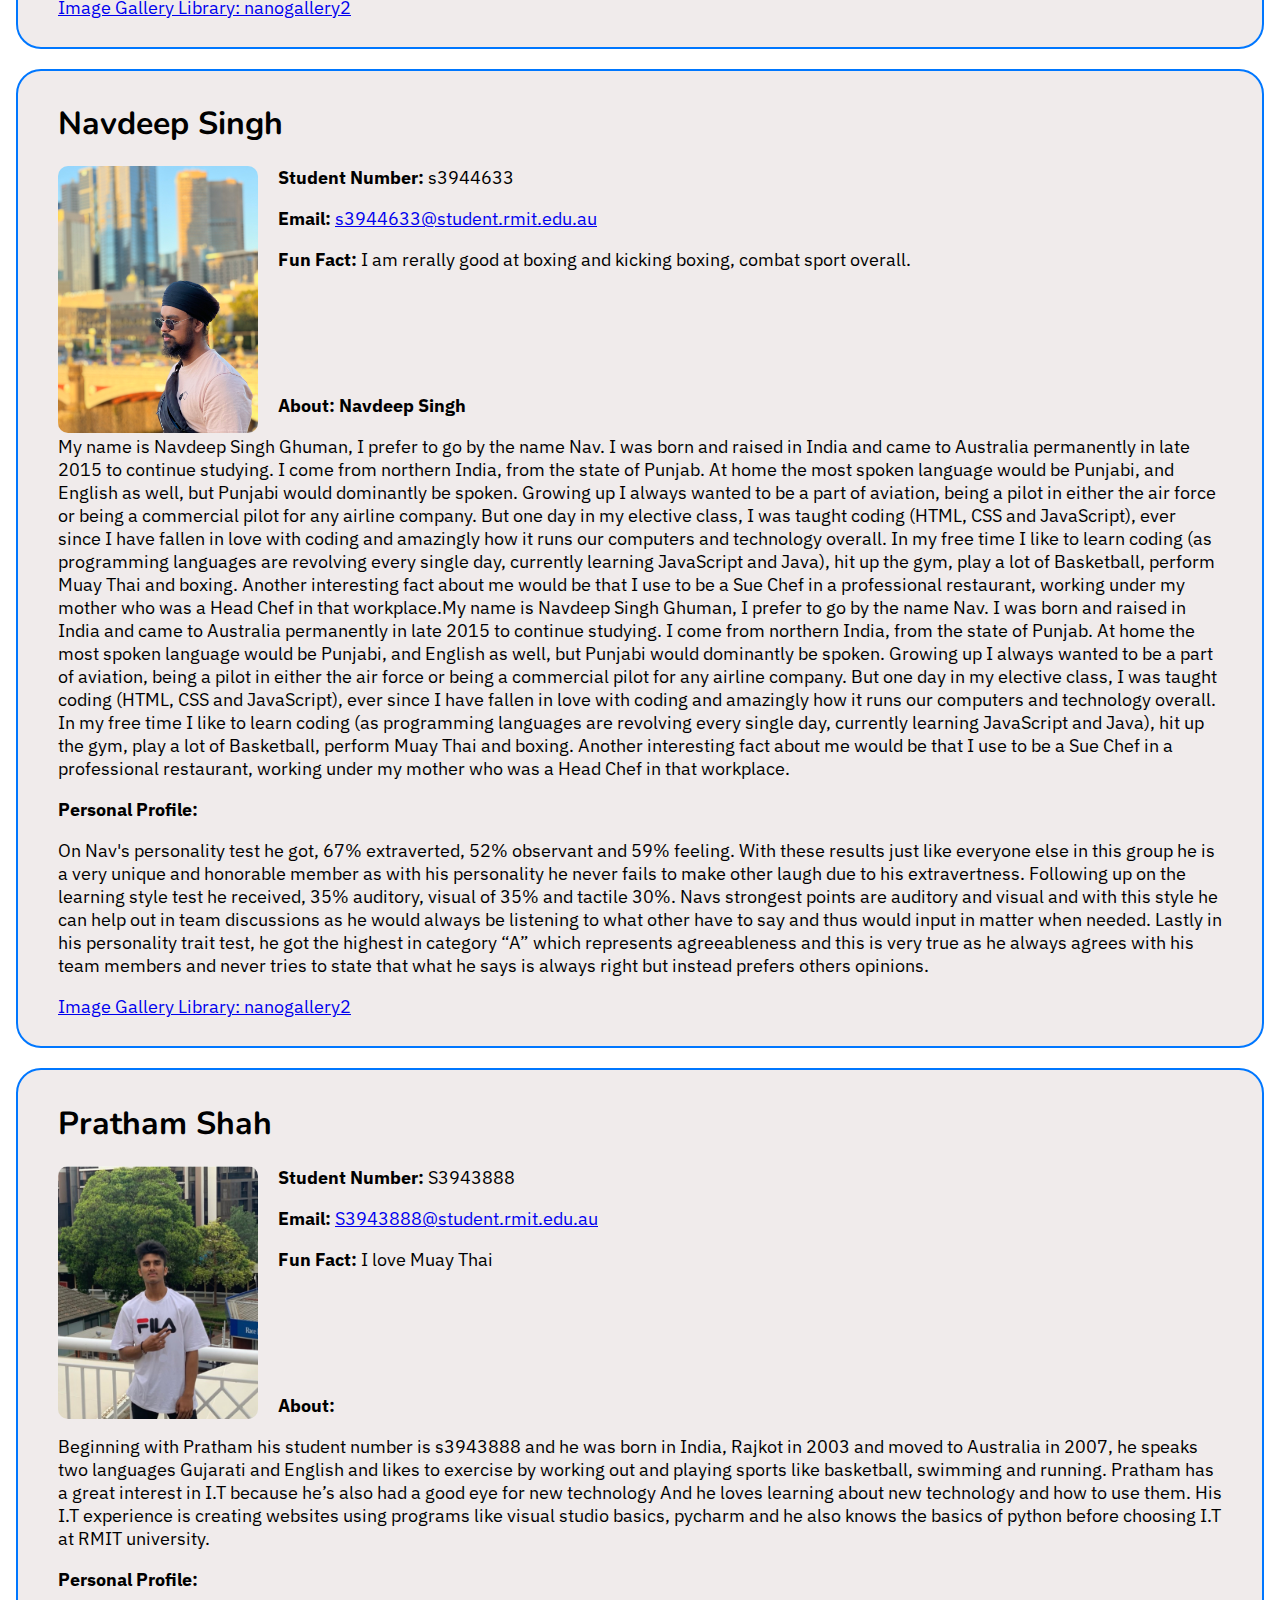
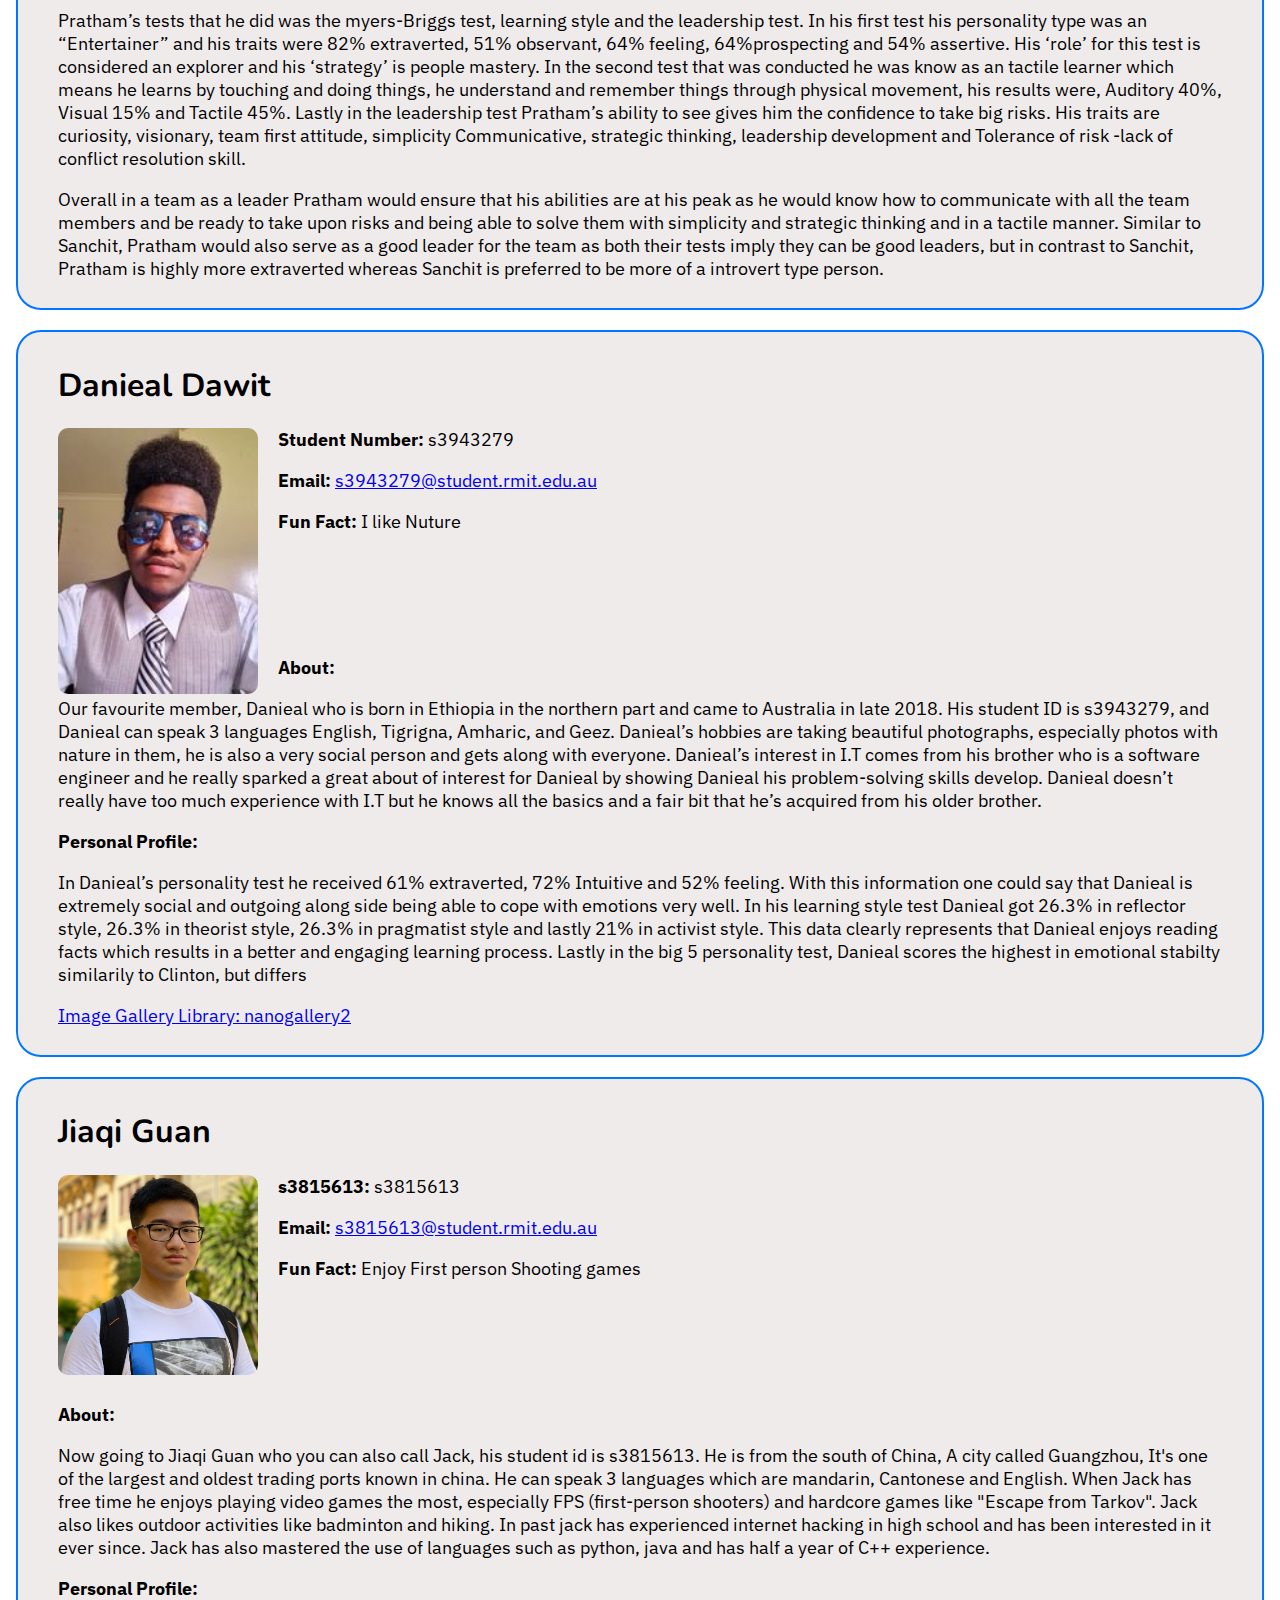
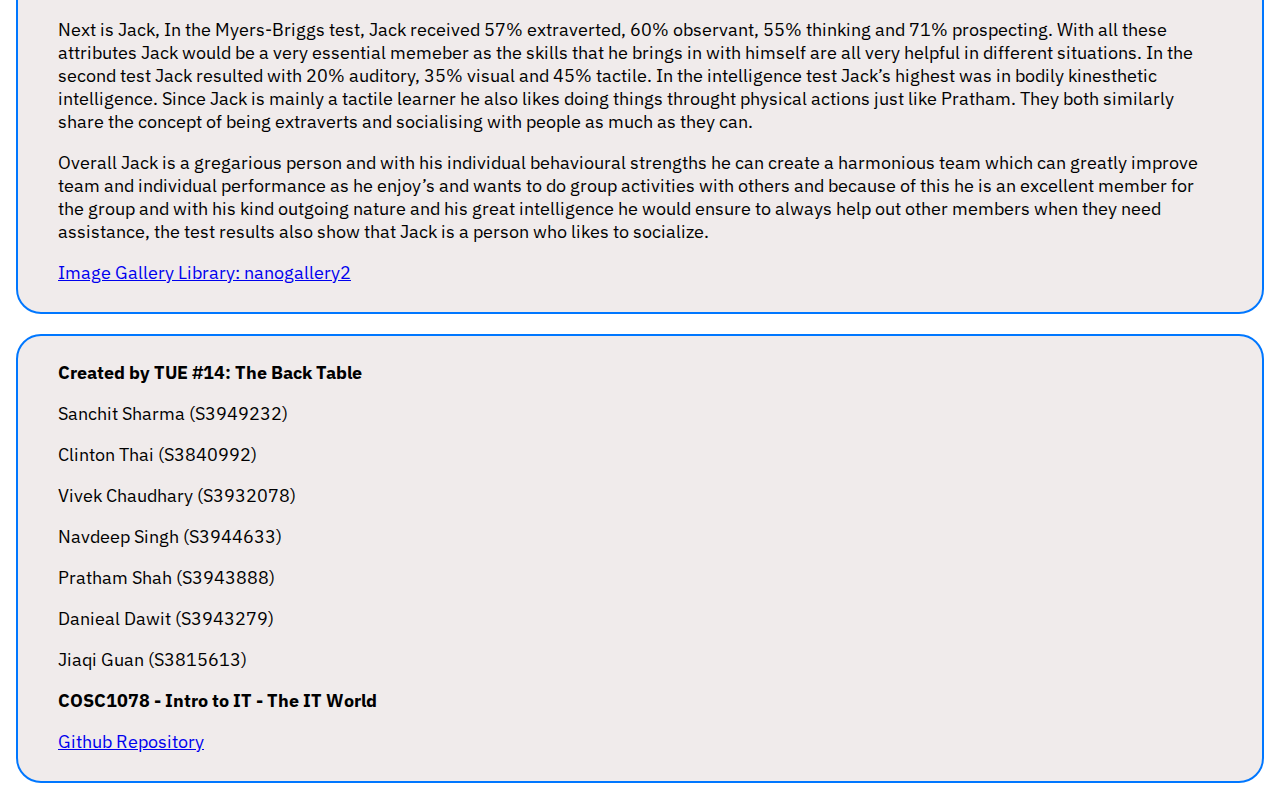
==== commit f7d90a0b: "Merge branch 'main' of https://github.com/sanchits2003/INTROTOIT2" ====
--- a/index.html
+++ b/index.html
@@ -50,6 +50,8 @@
     <div class="topcard" id="introduction">
         <h1>Introduction</h1>
         <!-- INTRODUCTION -->
+        <p> Welcome to our group’s website, our group goes by the name of “The Back Table”, hope you enjoy our website. So on the page you're currently on is all about our group members and a bit of personal information about them. Our group consists of: Sanchit Sharma, Navdeep Singh Ghuman, Clinton Tai, Daniel Dawit, Pratham Shah, Vivek Chaudhary and Jiaqi Guan. Firstly, the team profile analysis was done by Pratham and Navdeep Singh, who analysed team profile and group’s ideal jobs, which was done by answering several questions in depth. All of us played parts when it came to completing this assignment, through Microsoft Teams we were able to allocate everyone with a task which needed to be done before a certain set deadline. So moving on, when you click on “Industry Data’ you will come across our group’s ideal job and our group’s required skill set for our personal future desired jobs. Pratham Shah and Navdeep Singh Ghuman were the two individuals who were responsible for this part of the website. Secondly, the second page ‘IT Work’, was taken on by Jiaqi Guan and Daniel Dawit, who did an excellent job at doing what the group anticipated of them. Jiaqi Guan and Daniel Dawit interviewed an IT professional and proposed him a few questions and came up with a report. Thirdly, the third page ‘IT Technologies’, consists of information about cloud, services and servers, language processing, Autonomous vehicles and robots. People who were responsible for this section consisted of Sanchit Shamra, Vivek Chaudhary and Daniel Dawit. Lastly, the ‘Project Idea’ section was handled by two individuals, who were Clinton Thai and Sanchit Sharma, who did a lovely job at coming up with mockups and the writing which was about the overview of our application.
+        </p>
         <p>
 
 
@@ -96,7 +98,7 @@
         <div id="nanogallery2" data-nanogallery2='{
                 "thumbnailHeight": 200,
                 "thumbnailHoverEffect2": "thumbnail_scale_1.00_1.20"
-               
+
                 }'>
             <!-- gallery content -->
             <a href="img/san_1.png" data-ngThumb="img/san_1.png">
@@ -153,7 +155,7 @@
         <div id="nanogallery2" data-nanogallery2='{
                 "thumbnailHeight": 200,
                 "thumbnailHoverEffect2": "scale120"
-               
+
                 }'>
             <!-- gallery content -->
             <a href="img/clin_1.png" data-ngThumb="img/clin_1.png">
@@ -205,7 +207,7 @@
         <div id="nanogallery2" data-nanogallery2='{
                 "thumbnailHeight": 200,
                 "thumbnailHoverEffect2": "scale120"
-               
+
                 }'>
             <!-- gallery content -->
             <a href="img/viv_1.png" data-ngThumb="img/viv_1.png">
@@ -266,12 +268,18 @@
         <div id="nanogallery2" data-nanogallery2='{
                 "thumbnailHeight": 200,
                 "thumbnailHoverEffect2": "scale120"
-               
+
                 }'>
             <!-- gallery content -->
             <a href="img/nav_1.png" data-ngThumb="img/nav_1.png">
 
             </a>
+          </a>
+          <a href="img/nav_2.png" data-ngThumb="img/nav_2.png">
+
+          </a>
+          <a href="img/nav_3.png" data-ngThumb="img/nav_3.png">
+          </a>
         </div>
         <a href="https://github.com/nanostudio-org/nanogallery2" target="_blank">
             <p>Image Gallery Library: nanogallery2</p>
@@ -353,7 +361,7 @@
         <div id="nanogallery2" data-nanogallery2='{
             "thumbnailHeight": 200,
             "thumbnailHoverEffect2": "scale120"
-           
+
             }'>
             <!-- gallery content -->
             <a href="img/dan_1.png" data-ngThumb="img/dan_1.png">
@@ -407,7 +415,7 @@
         <div id="nanogallery2" data-nanogallery2='{
                 "thumbnailHeight": 200,
                 "thumbnailHoverEffect2": "scale120"
-               
+
                 }'>
             <!-- gallery content -->
             <a href="img/jack_1.png" data-ngThumb="img/jack_1.png">
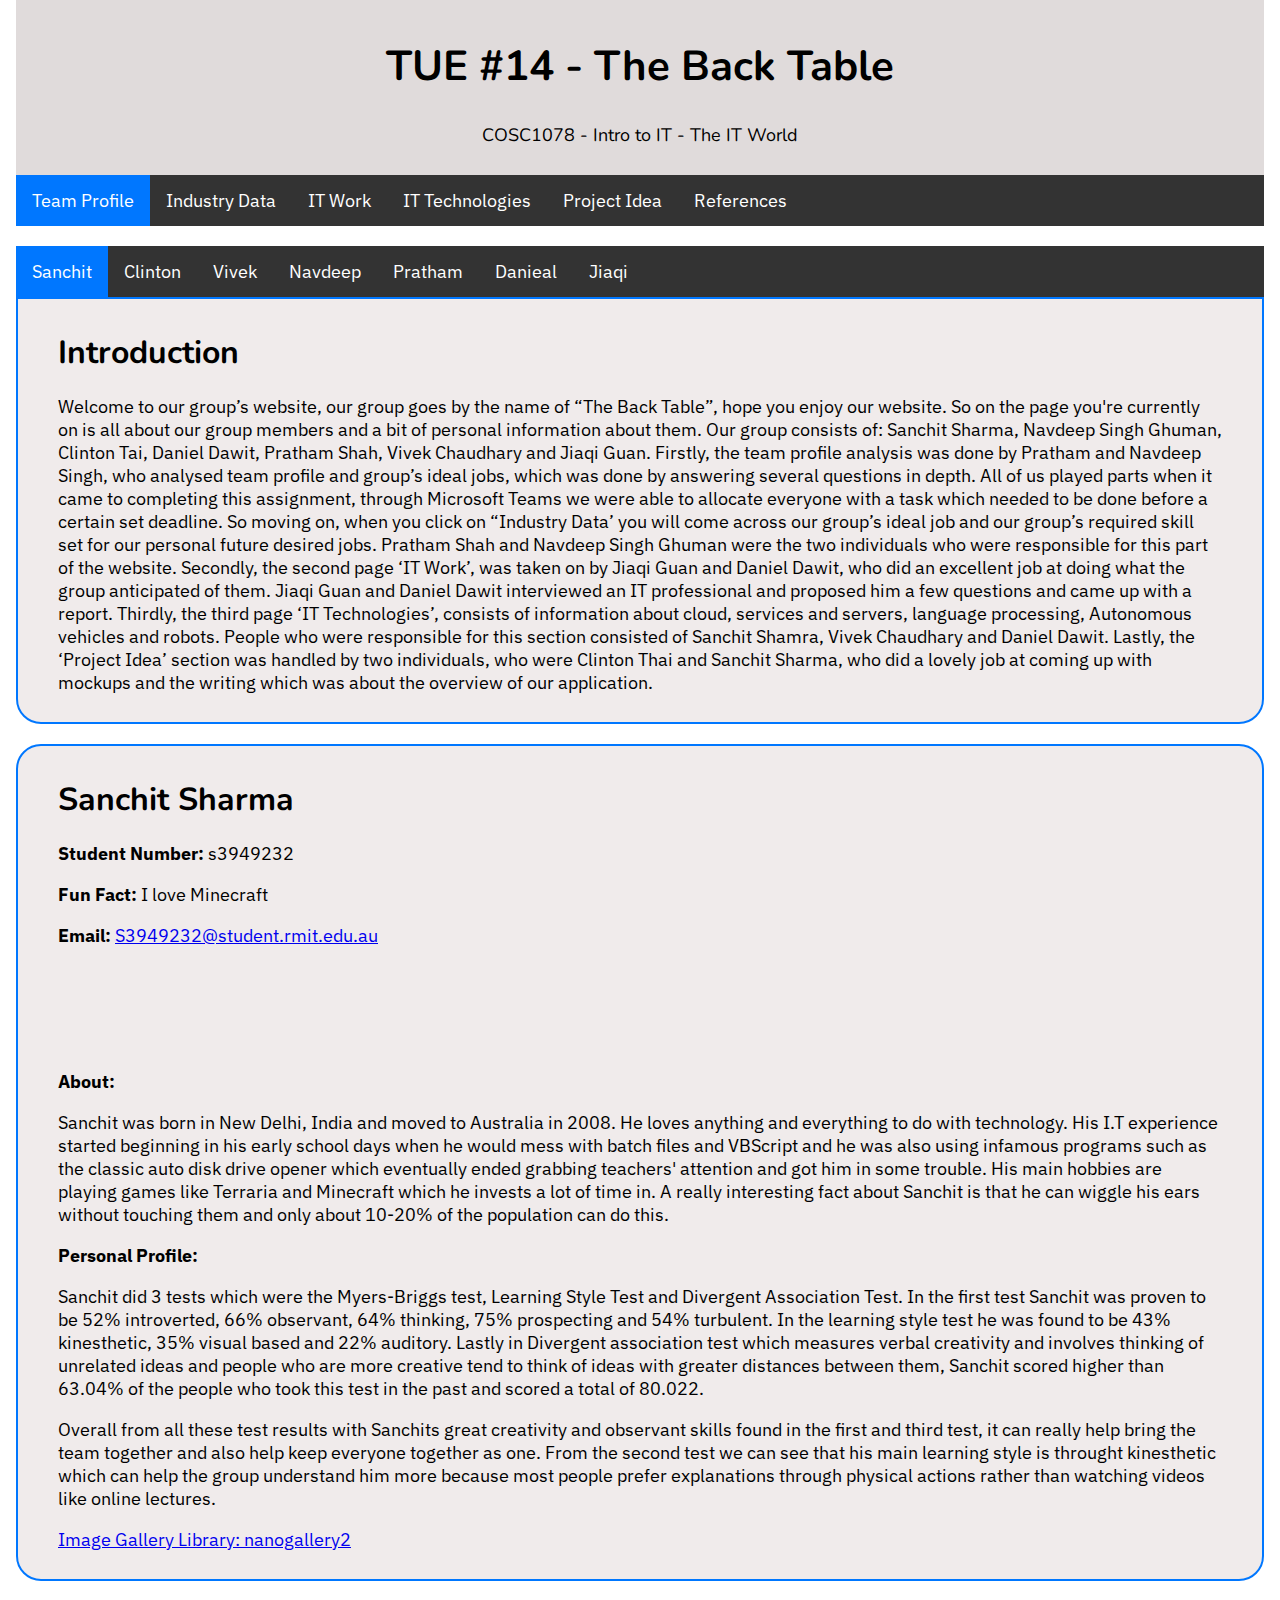
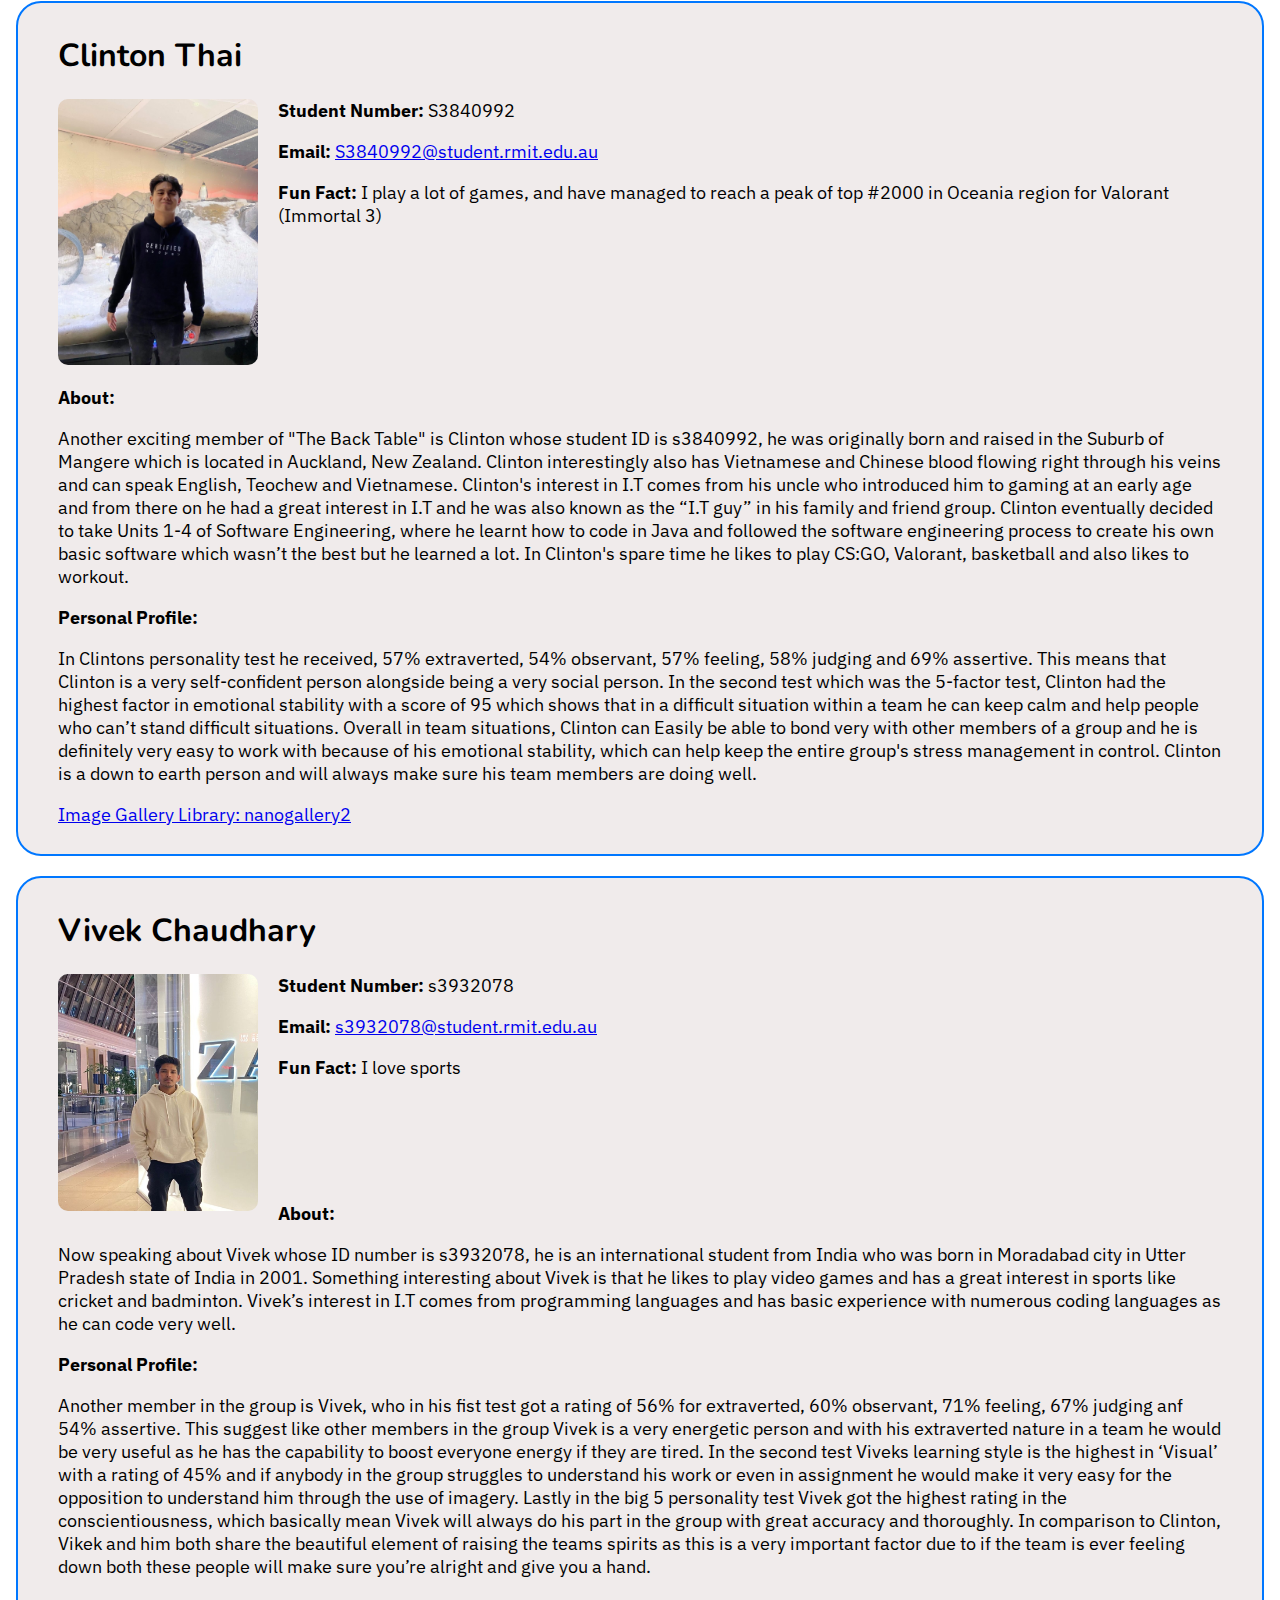
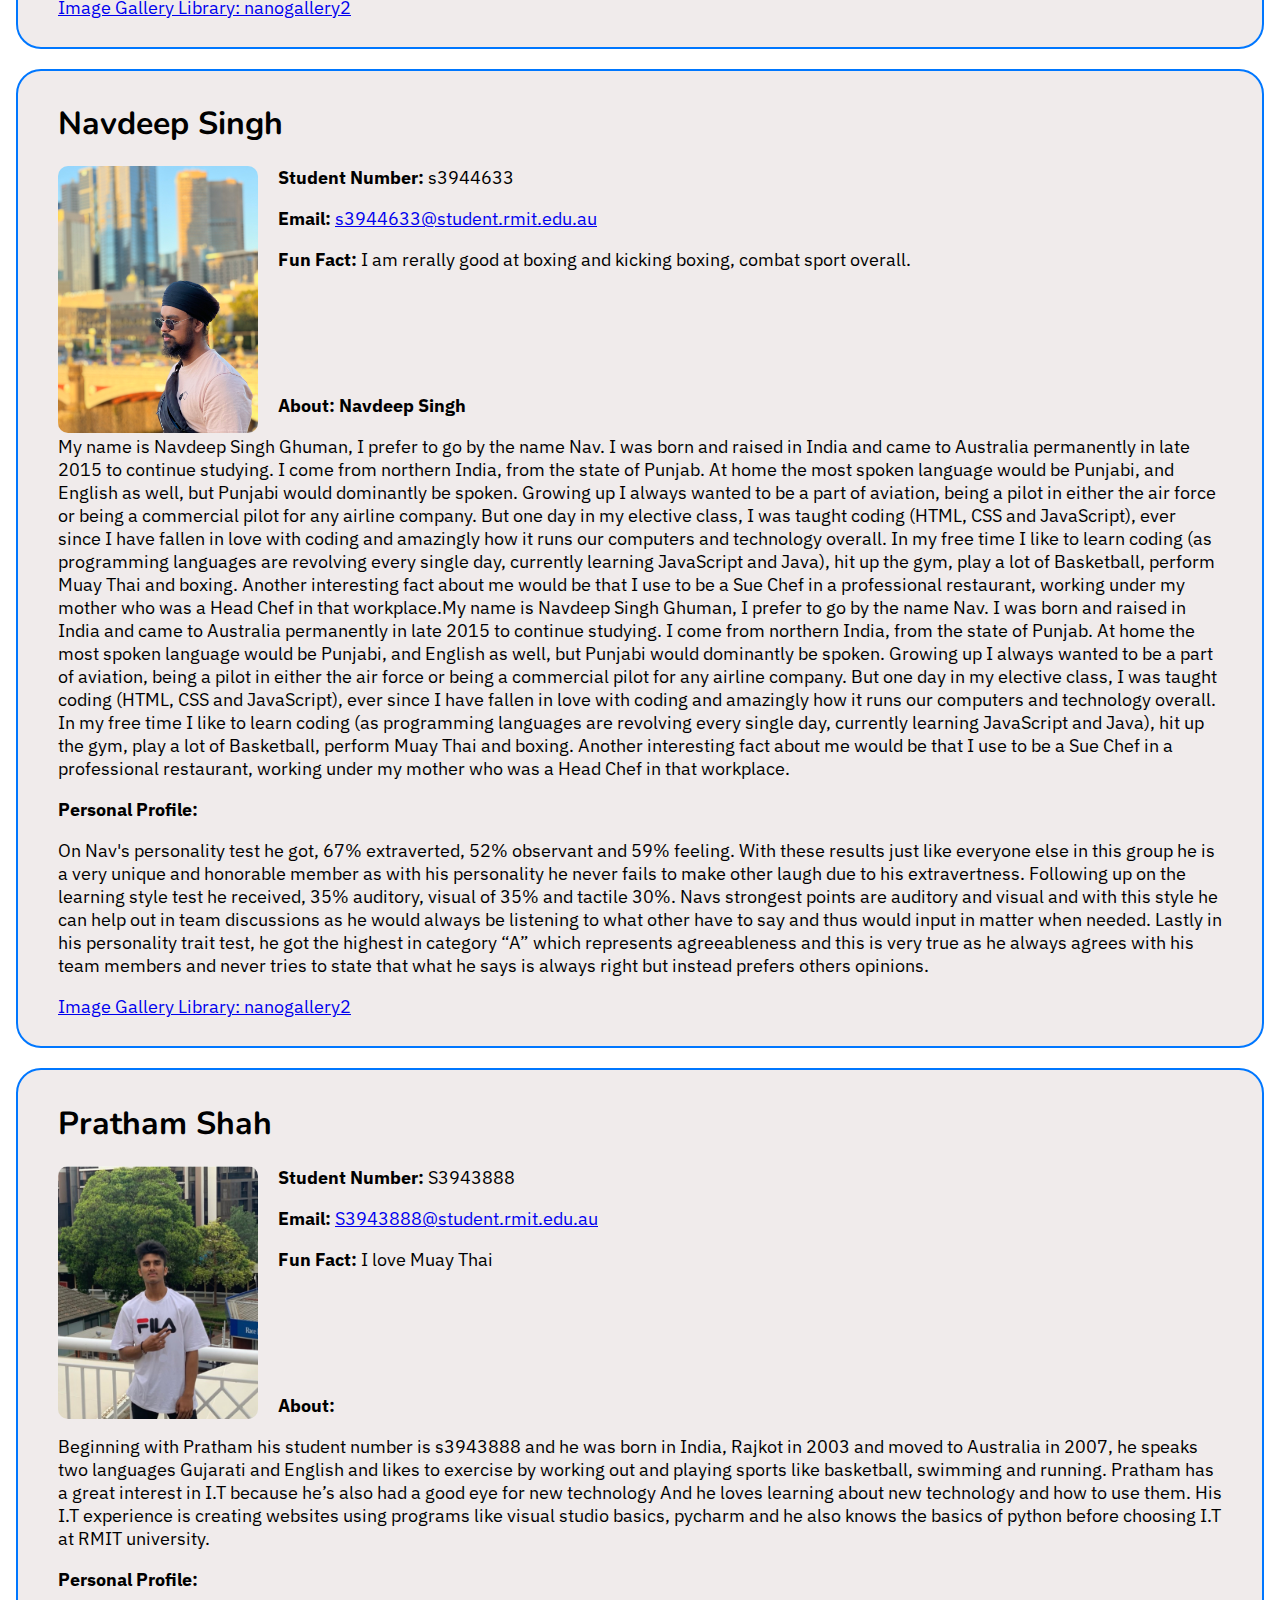
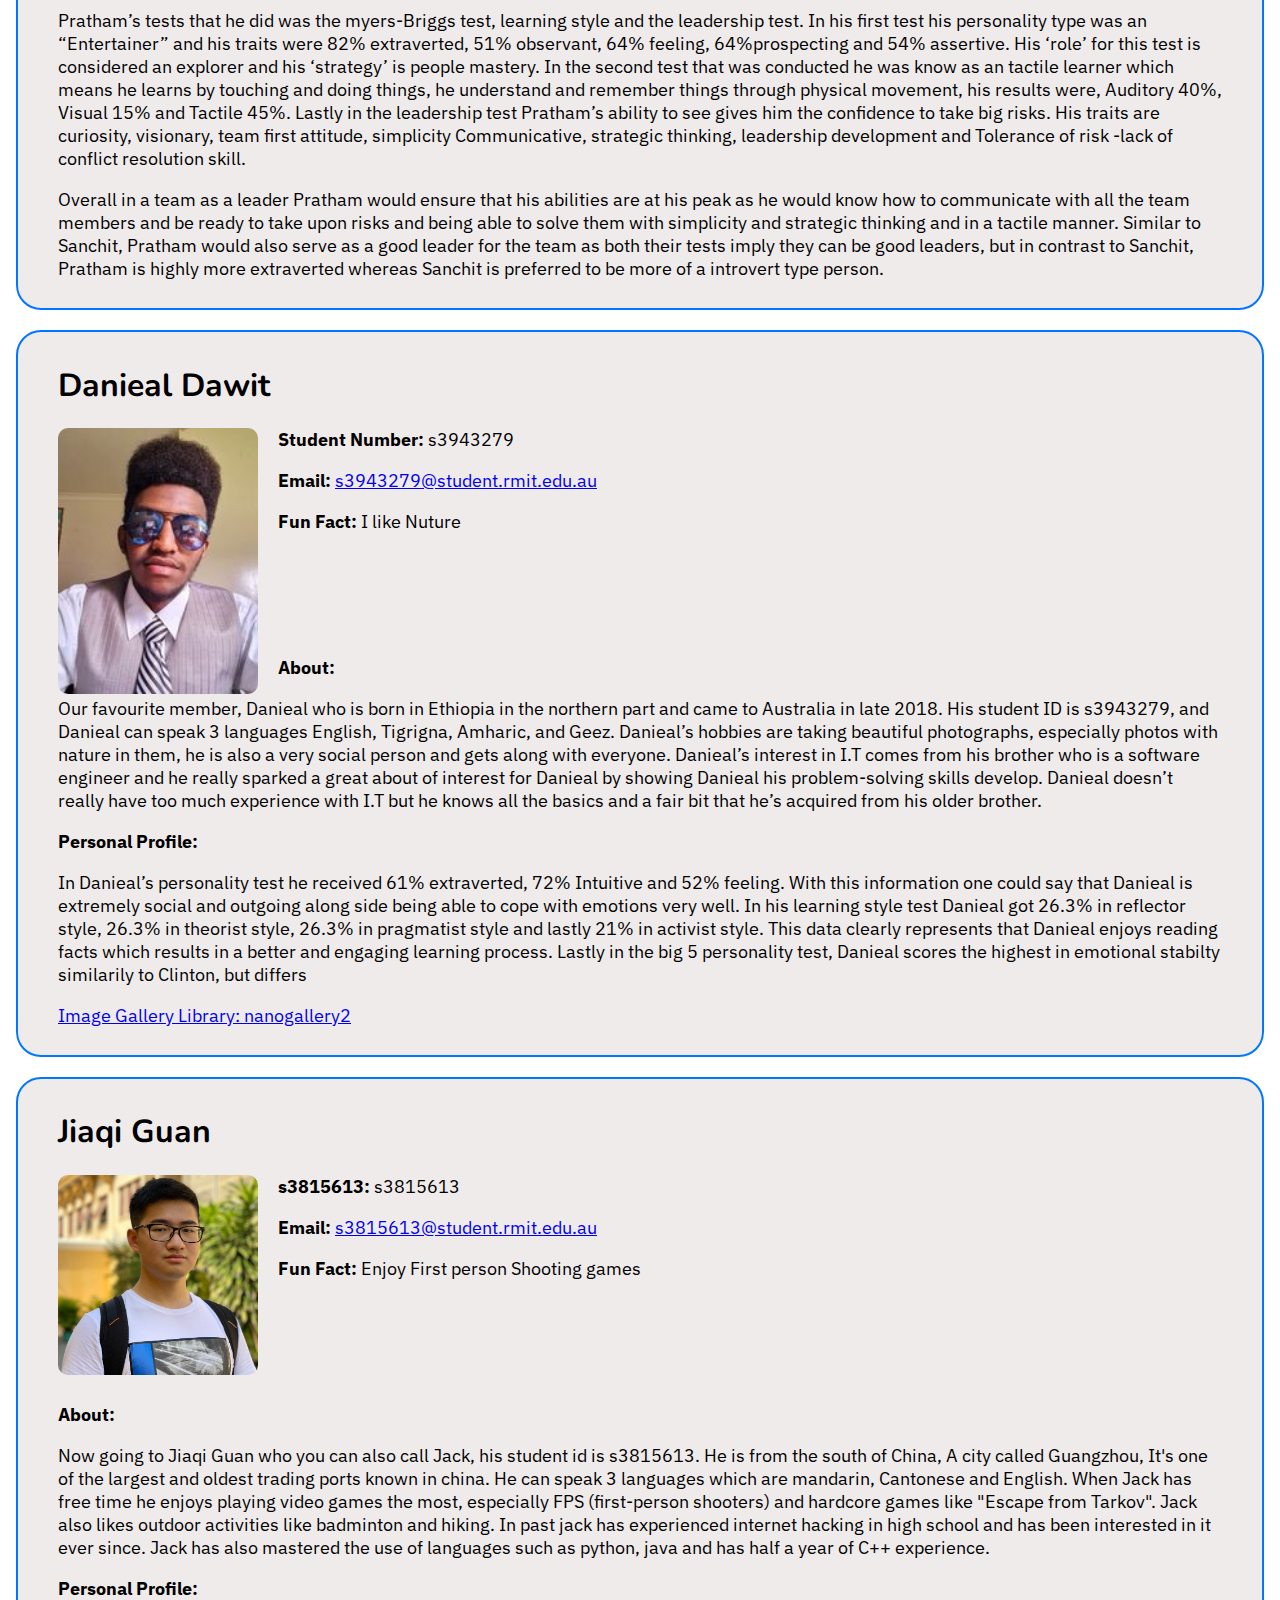
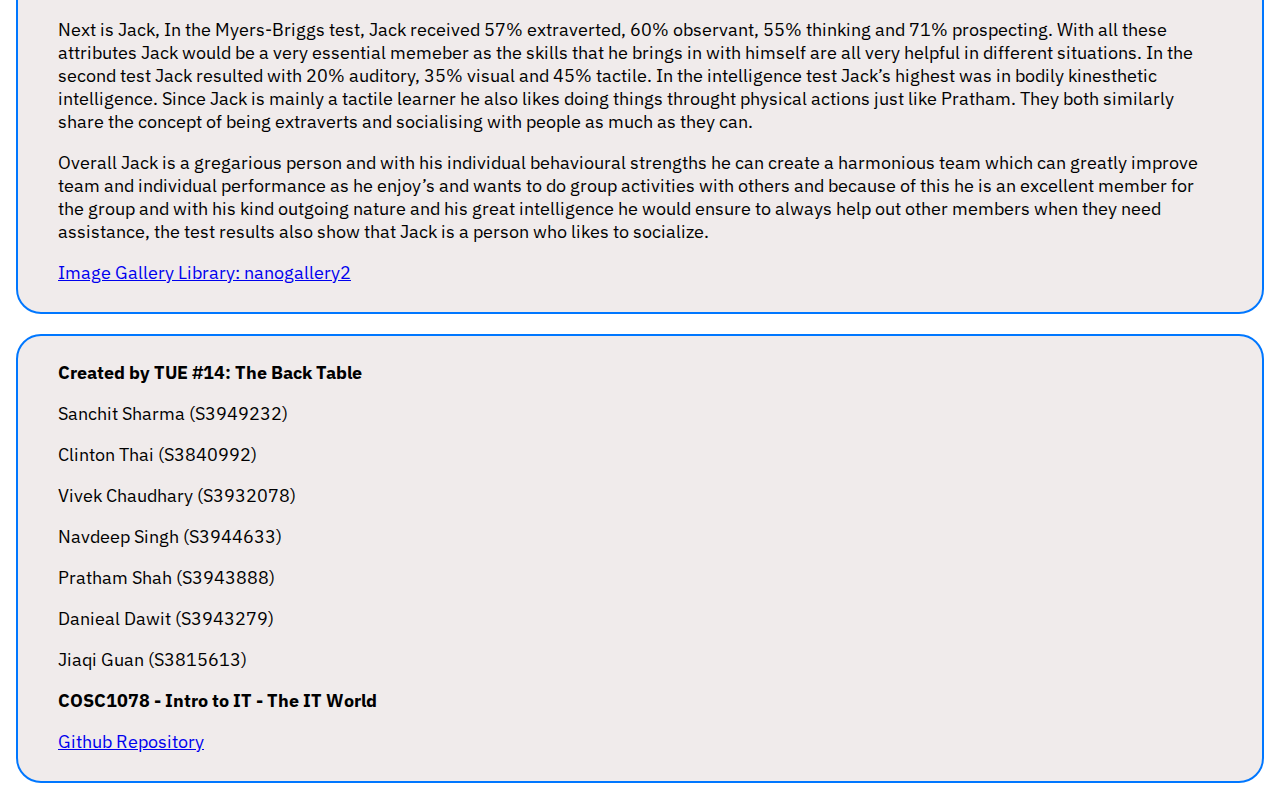
==== commit e5fff3db: "add references" ====
--- a/index.html
+++ b/index.html
@@ -7,7 +7,7 @@
     <meta name="viewport" content="width=device-width, initial-scale=1.0">
     <link rel="preconnect" href="https://fonts.googleapis.com">
     <link rel="preconnect" href="https://fonts.gstatic.com" crossorigin>
-    <link rel="icon" href="favicon.ico" type="image/x-icon" />
+
     <link href="https://fonts.googleapis.com/css2?family=Nunito:wght@200&display=swap" rel="stylesheet">
     <link href="https://fonts.googleapis.com/css2?family=IBM+Plex+Sans:wght@300&display=swap" rel="stylesheet">
     <script src="https://ajax.googleapis.com/ajax/libs/jquery/3.6.0/jquery.min.js"></script>
@@ -35,6 +35,7 @@
         <li class="navli"><a href="it-work.html">IT Work</a></li>
         <li class="navli"><a href="it-technologies.html">IT Technologies</a></li>
         <li class="navli"><a href="project-idea.html">Project Idea</a></li>
+        <li class="navli"><a href="references.html">References</a></li>
     </ul>
 
     <ul class="contentnavbar navul sticky" id="content-menu">
@@ -50,7 +51,23 @@
     <div class="topcard" id="introduction">
         <h1>Introduction</h1>
         <!-- INTRODUCTION -->
-        <p> Welcome to our group’s website, our group goes by the name of “The Back Table”, hope you enjoy our website. So on the page you're currently on is all about our group members and a bit of personal information about them. Our group consists of: Sanchit Sharma, Navdeep Singh Ghuman, Clinton Tai, Daniel Dawit, Pratham Shah, Vivek Chaudhary and Jiaqi Guan. Firstly, the team profile analysis was done by Pratham and Navdeep Singh, who analysed team profile and group’s ideal jobs, which was done by answering several questions in depth. All of us played parts when it came to completing this assignment, through Microsoft Teams we were able to allocate everyone with a task which needed to be done before a certain set deadline. So moving on, when you click on “Industry Data’ you will come across our group’s ideal job and our group’s required skill set for our personal future desired jobs. Pratham Shah and Navdeep Singh Ghuman were the two individuals who were responsible for this part of the website. Secondly, the second page ‘IT Work’, was taken on by Jiaqi Guan and Daniel Dawit, who did an excellent job at doing what the group anticipated of them. Jiaqi Guan and Daniel Dawit interviewed an IT professional and proposed him a few questions and came up with a report. Thirdly, the third page ‘IT Technologies’, consists of information about cloud, services and servers, language processing, Autonomous vehicles and robots. People who were responsible for this section consisted of Sanchit Shamra, Vivek Chaudhary and Daniel Dawit. Lastly, the ‘Project Idea’ section was handled by two individuals, who were Clinton Thai and Sanchit Sharma, who did a lovely job at coming up with mockups and the writing which was about the overview of our application.
+        <p> Welcome to our group’s website, our group goes by the name of “The Back Table”, hope you enjoy our website.
+            So on the page you're currently on is all about our group members and a bit of personal information about
+            them. Our group consists of: Sanchit Sharma, Navdeep Singh Ghuman, Clinton Tai, Daniel Dawit, Pratham Shah,
+            Vivek Chaudhary and Jiaqi Guan. Firstly, the team profile analysis was done by Pratham and Navdeep Singh,
+            who analysed team profile and group’s ideal jobs, which was done by answering several questions in depth.
+            All of us played parts when it came to completing this assignment, through Microsoft Teams we were able to
+            allocate everyone with a task which needed to be done before a certain set deadline. So moving on, when you
+            click on “Industry Data’ you will come across our group’s ideal job and our group’s required skill set for
+            our personal future desired jobs. Pratham Shah and Navdeep Singh Ghuman were the two individuals who were
+            responsible for this part of the website. Secondly, the second page ‘IT Work’, was taken on by Jiaqi Guan
+            and Daniel Dawit, who did an excellent job at doing what the group anticipated of them. Jiaqi Guan and
+            Daniel Dawit interviewed an IT professional and proposed him a few questions and came up with a report.
+            Thirdly, the third page ‘IT Technologies’, consists of information about cloud, services and servers,
+            language processing, Autonomous vehicles and robots. People who were responsible for this section consisted
+            of Sanchit Shamra, Vivek Chaudhary and Daniel Dawit. Lastly, the ‘Project Idea’ section was handled by two
+            individuals, who were Clinton Thai and Sanchit Sharma, who did a lovely job at coming up with mockups and
+            the writing which was about the overview of our application.
         </p>
         <p>
 
@@ -274,12 +291,12 @@
             <a href="img/nav_1.png" data-ngThumb="img/nav_1.png">
 
             </a>
-          </a>
-          <a href="img/nav_2.png" data-ngThumb="img/nav_2.png">
-
-          </a>
-          <a href="img/nav_3.png" data-ngThumb="img/nav_3.png">
-          </a>
+            </a>
+            <a href="img/nav_2.png" data-ngThumb="img/nav_2.png">
+
+            </a>
+            <a href="img/nav_3.png" data-ngThumb="img/nav_3.png">
+            </a>
         </div>
         <a href="https://github.com/nanostudio-org/nanogallery2" target="_blank">
             <p>Image Gallery Library: nanogallery2</p>
